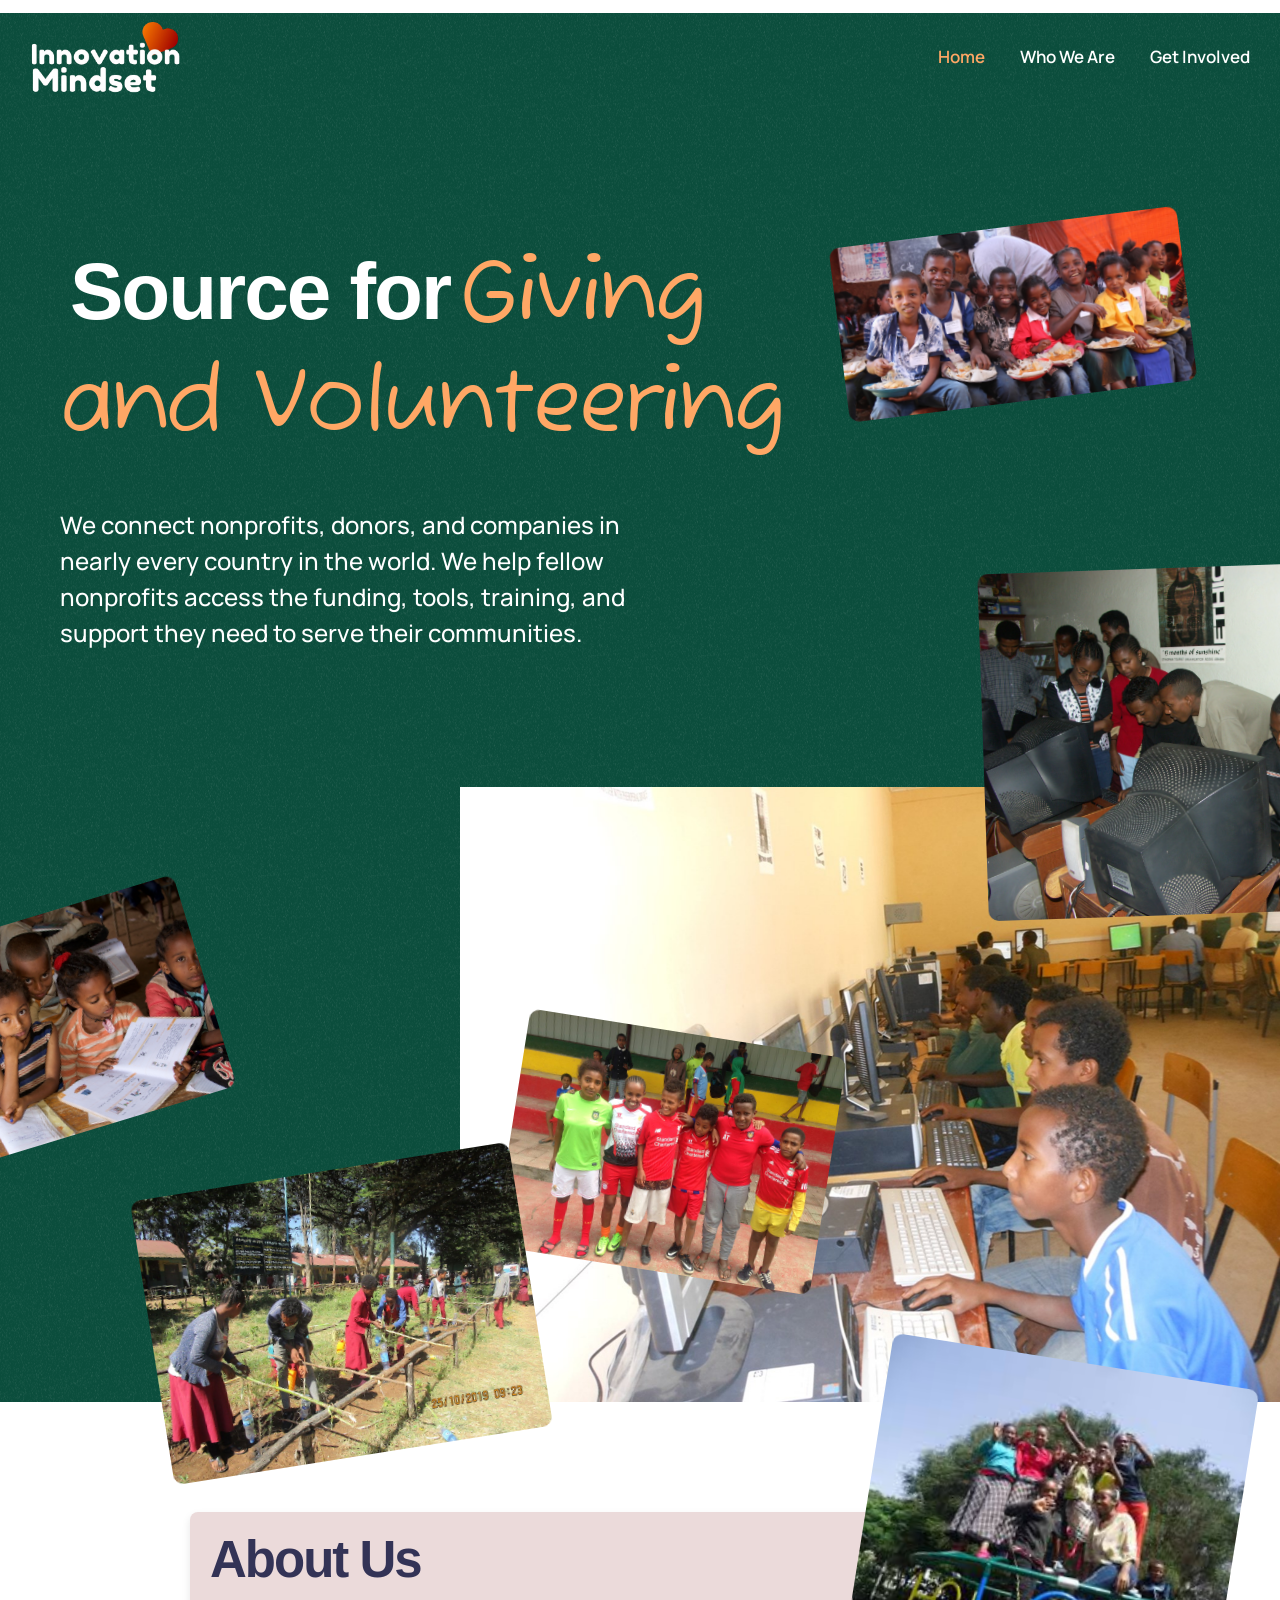
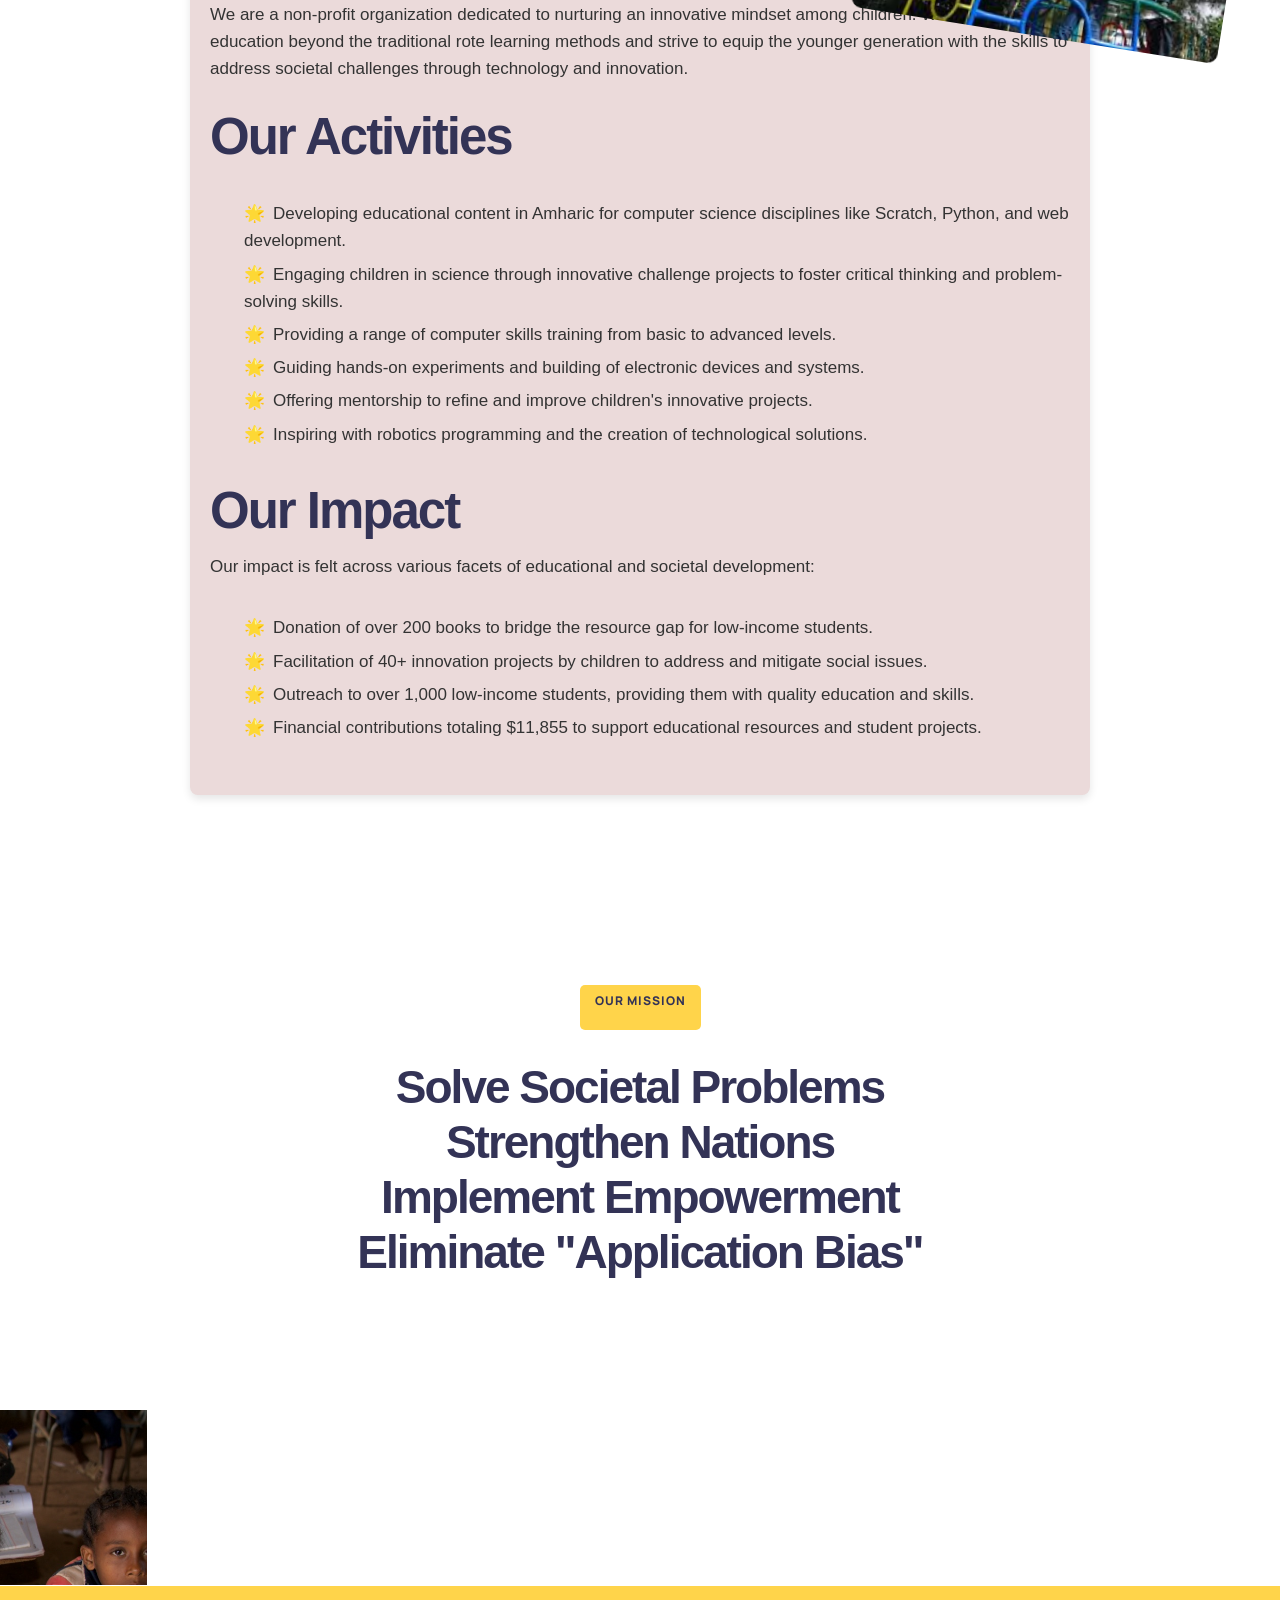
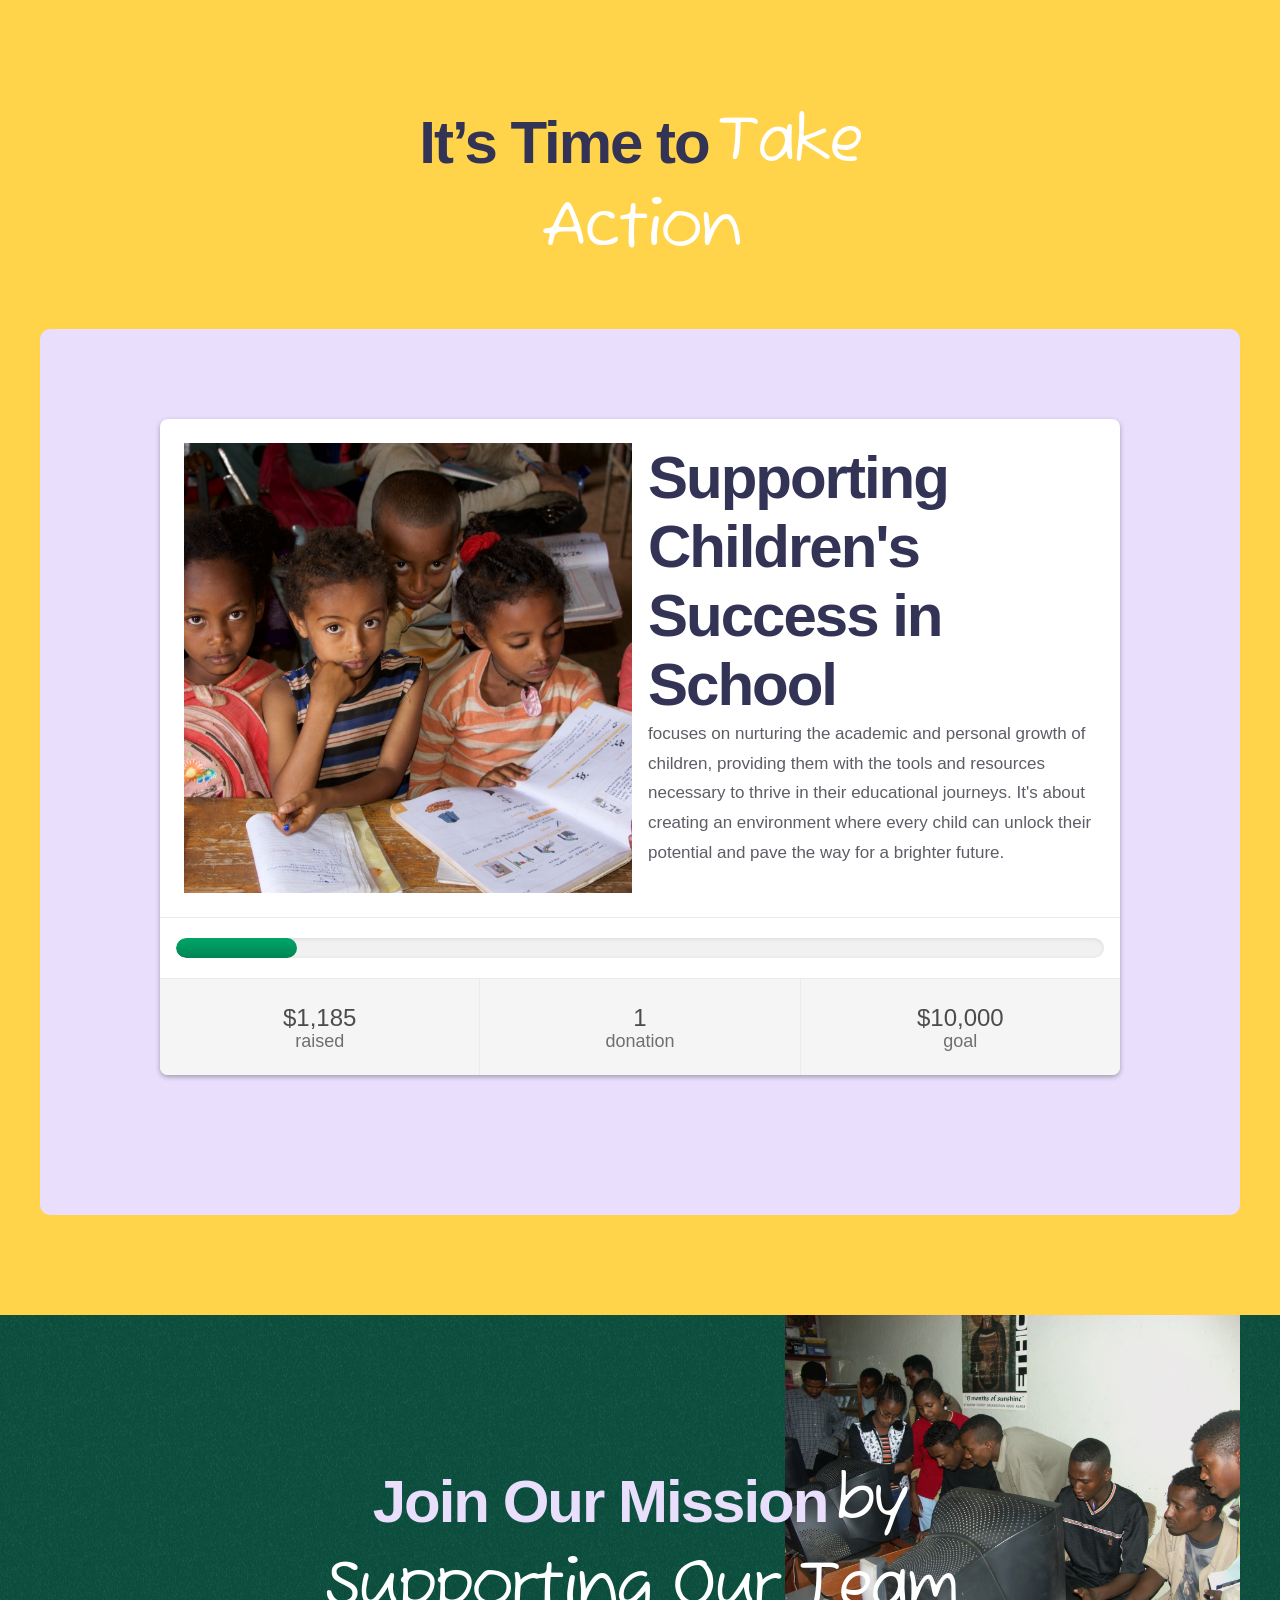
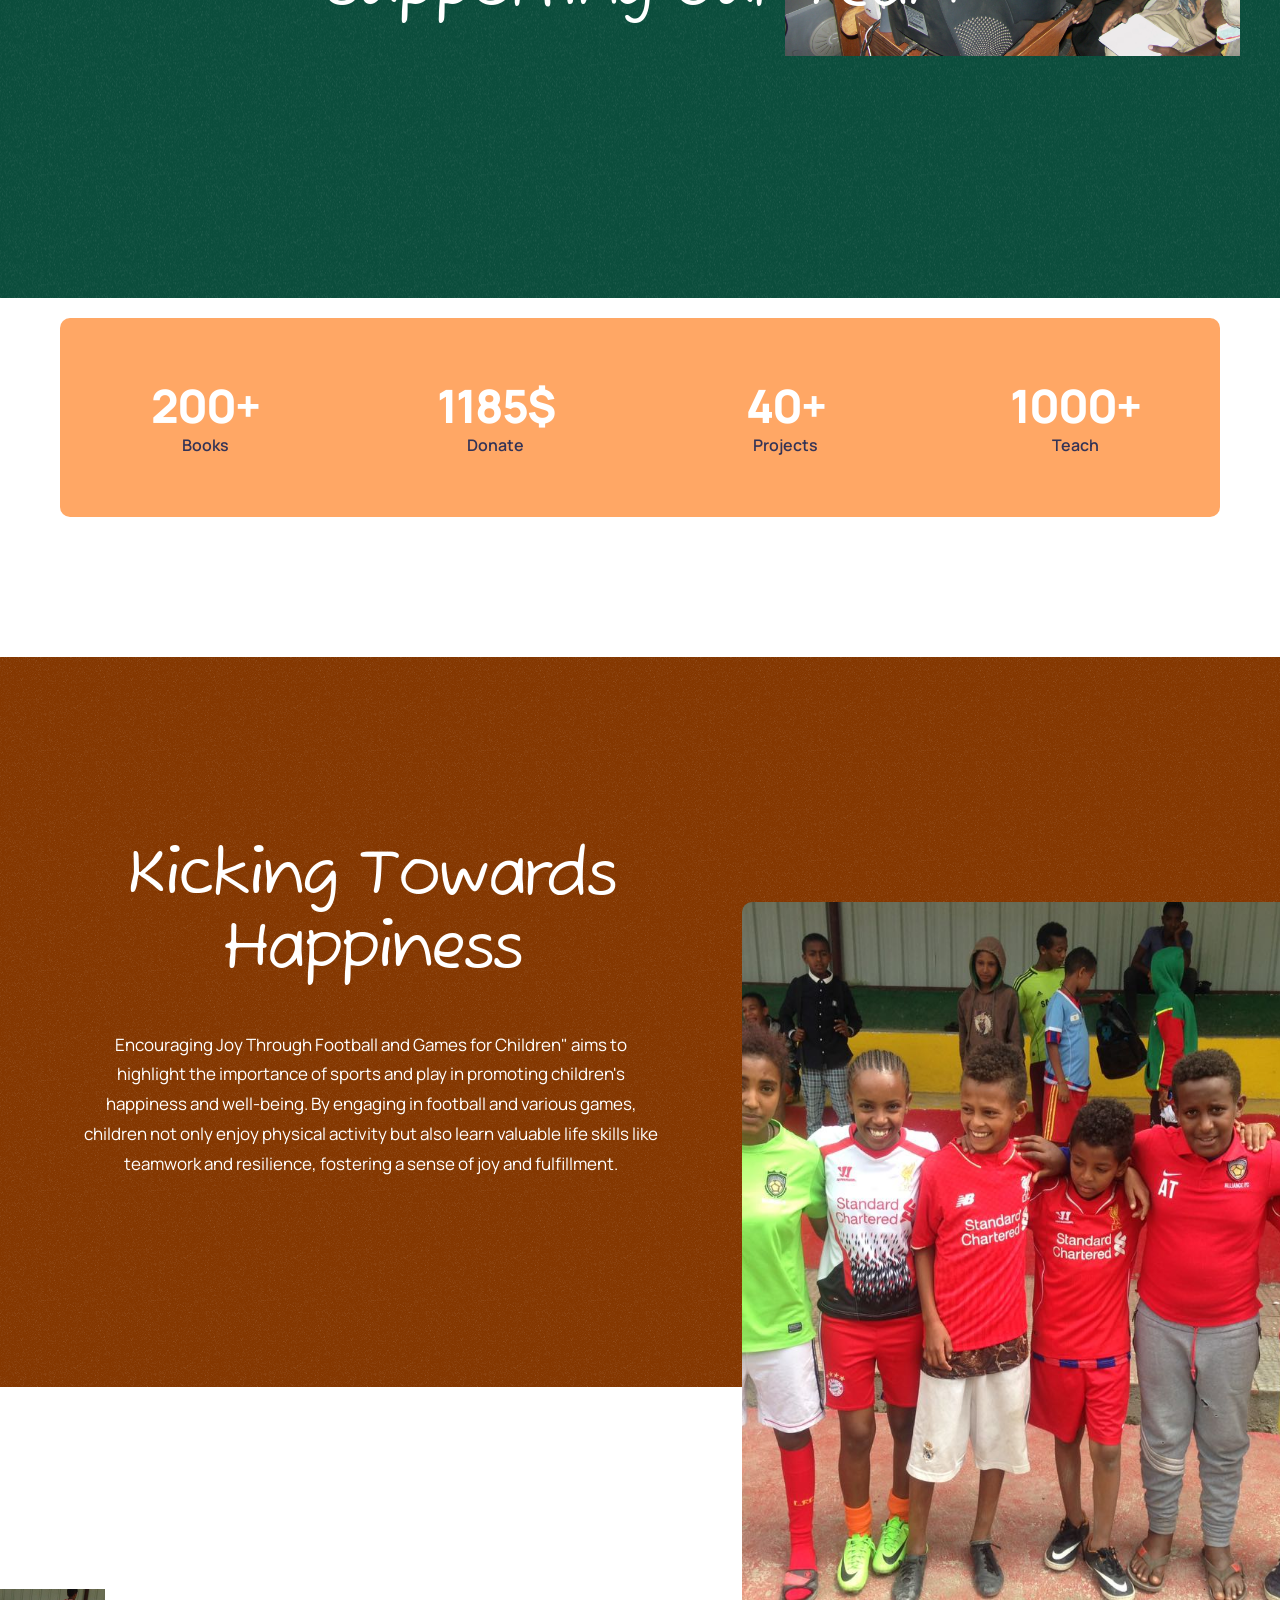
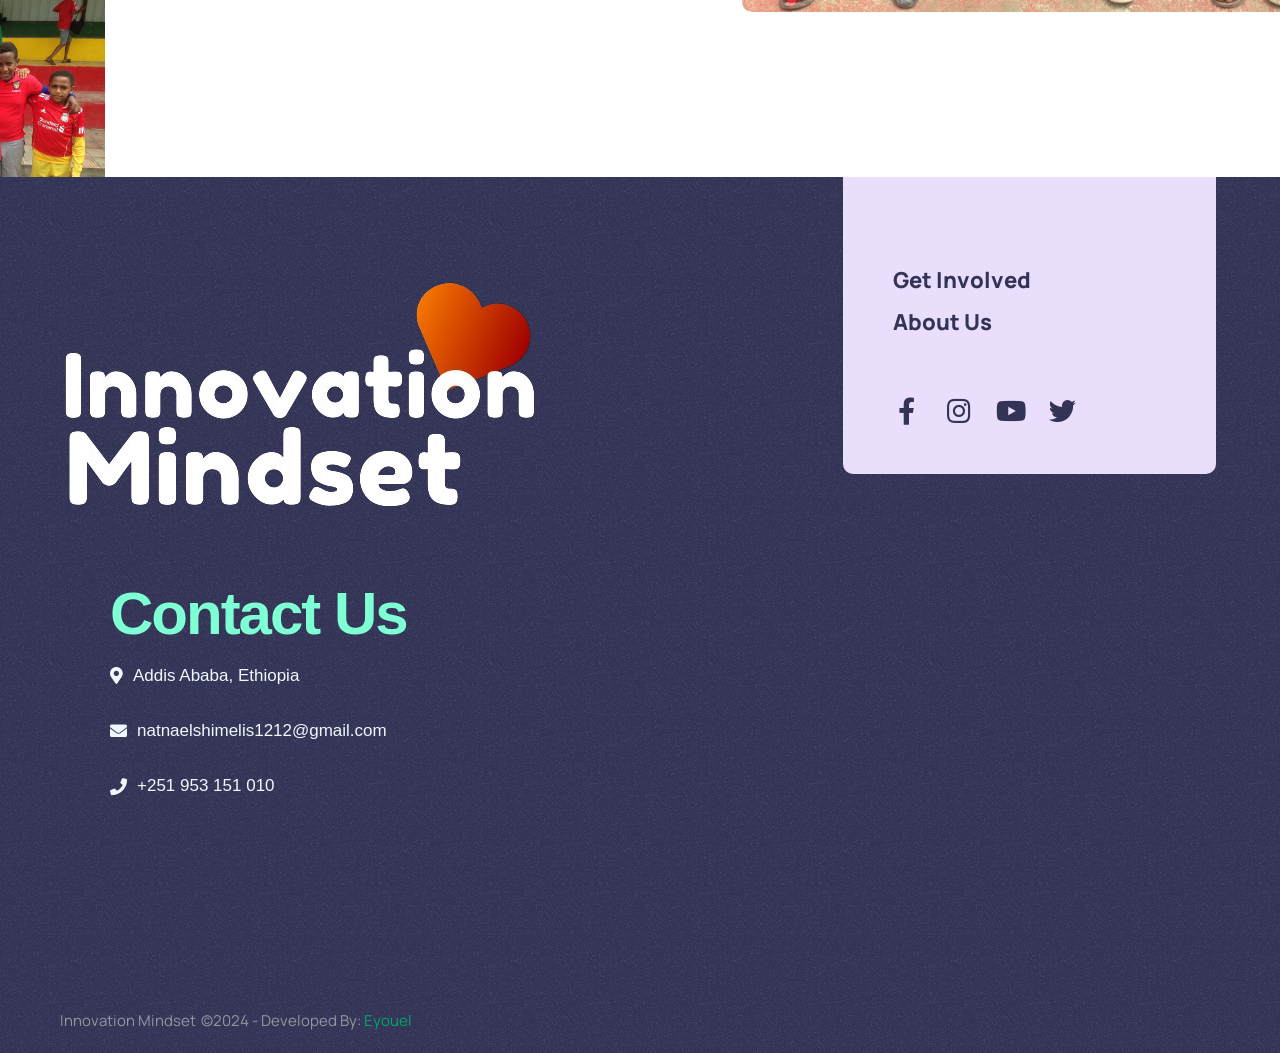
==== index.html @ 91fe0b2b "first commit" ====
<!doctype html>
<html lang="en-US">

<meta http-equiv="content-type" content="text/html;charset=UTF-8" />
<head>
	<link rel='stylesheet' href='wp-content/customsty.css' type='text/css' />

	<meta charset="UTF-8" />
	<meta name="viewport" content="width=device-width, initial-scale=1" />
	<title>Innovation Mindset</title>
<meta name='robots' content='max-image-preview:large' />
<link rel='stylesheet' id='cmsmasters-default-vars-css' href='wp-content/themes/give/assets/css/default-vars.min.css' type='text/css' media='all' />
<style id='classic-theme-styles-inline-css' type='text/css'>
/*! This file is auto-generated */
.wp-block-button__link{color:#fff;background-color:#32373c;border-radius:9999px;box-shadow:none;text-decoration:none;padding:calc(.667em + 2px) calc(1.333em + 2px);font-size:1.125em}.wp-block-file__button{background:#32373c;color:#fff;text-decoration:none}
</style>
<style id='global-styles-inline-css' type='text/css'>
body{--wp--preset--color--black: #000000;--wp--preset--color--cyan-bluish-gray: #abb8c3;--wp--preset--color--white: #ffffff;--wp--preset--color--pale-pink: #f78da7;--wp--preset--color--vivid-red: #cf2e2e;--wp--preset--color--luminous-vivid-orange: #ff6900;--wp--preset--color--luminous-vivid-amber: #fcb900;--wp--preset--color--light-green-cyan: #7bdcb5;--wp--preset--color--vivid-green-cyan: #00d084;--wp--preset--color--pale-cyan-blue: #8ed1fc;--wp--preset--color--vivid-cyan-blue: #0693e3;--wp--preset--color--vivid-purple: #9b51e0;--wp--preset--color--cmsmasters-colors-text: var(--cmsmasters-colors-text);--wp--preset--color--cmsmasters-colors-link: var(--cmsmasters-colors-link);--wp--preset--color--cmsmasters-colors-hover: var(--cmsmasters-colors-hover);--wp--preset--color--cmsmasters-colors-heading: var(--cmsmasters-colors-heading);--wp--preset--color--cmsmasters-colors-bg: var(--cmsmasters-colors-bg);--wp--preset--color--cmsmasters-colors-alternate: var(--cmsmasters-colors-alternate);--wp--preset--color--cmsmasters-colors-bd: var(--cmsmasters-colors-bd);--wp--preset--gradient--vivid-cyan-blue-to-vivid-purple: linear-gradient(135deg,rgba(6,147,227,1) 0%,rgb(155,81,224) 100%);--wp--preset--gradient--light-green-cyan-to-vivid-green-cyan: linear-gradient(135deg,rgb(122,220,180) 0%,rgb(0,208,130) 100%);--wp--preset--gradient--luminous-vivid-amber-to-luminous-vivid-orange: linear-gradient(135deg,rgba(252,185,0,1) 0%,rgba(255,105,0,1) 100%);--wp--preset--gradient--luminous-vivid-orange-to-vivid-red: linear-gradient(135deg,rgba(255,105,0,1) 0%,rgb(207,46,46) 100%);--wp--preset--gradient--very-light-gray-to-cyan-bluish-gray: linear-gradient(135deg,rgb(238,238,238) 0%,rgb(169,184,195) 100%);--wp--preset--gradient--cool-to-warm-spectrum: linear-gradient(135deg,rgb(74,234,220) 0%,rgb(151,120,209) 20%,rgb(207,42,186) 40%,rgb(238,44,130) 60%,rgb(251,105,98) 80%,rgb(254,248,76) 100%);--wp--preset--gradient--blush-light-purple: linear-gradient(135deg,rgb(255,206,236) 0%,rgb(152,150,240) 100%);--wp--preset--gradient--blush-bordeaux: linear-gradient(135deg,rgb(254,205,165) 0%,rgb(254,45,45) 50%,rgb(107,0,62) 100%);--wp--preset--gradient--luminous-dusk: linear-gradient(135deg,rgb(255,203,112) 0%,rgb(199,81,192) 50%,rgb(65,88,208) 100%);--wp--preset--gradient--pale-ocean: linear-gradient(135deg,rgb(255,245,203) 0%,rgb(182,227,212) 50%,rgb(51,167,181) 100%);--wp--preset--gradient--electric-grass: linear-gradient(135deg,rgb(202,248,128) 0%,rgb(113,206,126) 100%);--wp--preset--gradient--midnight: linear-gradient(135deg,rgb(2,3,129) 0%,rgb(40,116,252) 100%);--wp--preset--font-size--small: 13px;--wp--preset--font-size--medium: 20px;--wp--preset--font-size--large: 36px;--wp--preset--font-size--x-large: 42px;--wp--preset--spacing--20: 0.44rem;--wp--preset--spacing--30: 0.67rem;--wp--preset--spacing--40: 1rem;--wp--preset--spacing--50: 1.5rem;--wp--preset--spacing--60: 2.25rem;--wp--preset--spacing--70: 3.38rem;--wp--preset--spacing--80: 5.06rem;--wp--preset--shadow--natural: 6px 6px 9px rgba(0, 0, 0, 0.2);--wp--preset--shadow--deep: 12px 12px 50px rgba(0, 0, 0, 0.4);--wp--preset--shadow--sharp: 6px 6px 0px rgba(0, 0, 0, 0.2);--wp--preset--shadow--outlined: 6px 6px 0px -3px rgba(255, 255, 255, 1), 6px 6px rgba(0, 0, 0, 1);--wp--preset--shadow--crisp: 6px 6px 0px rgba(0, 0, 0, 1);}:where(.is-layout-flex){gap: 0.5em;}:where(.is-layout-grid){gap: 0.5em;}body .is-layout-flow > .alignleft{float: left;margin-inline-start: 0;margin-inline-end: 2em;}body .is-layout-flow > .alignright{float: right;margin-inline-start: 2em;margin-inline-end: 0;}body .is-layout-flow > .aligncenter{margin-left: auto !important;margin-right: auto !important;}body .is-layout-constrained > .alignleft{float: left;margin-inline-start: 0;margin-inline-end: 2em;}body .is-layout-constrained > .alignright{float: right;margin-inline-start: 2em;margin-inline-end: 0;}body .is-layout-constrained > .aligncenter{margin-left: auto !important;margin-right: auto !important;}body .is-layout-constrained > :where(:not(.alignleft):not(.alignright):not(.alignfull)){max-width: var(--wp--style--global--content-size);margin-left: auto !important;margin-right: auto !important;}body .is-layout-constrained > .alignwide{max-width: var(--wp--style--global--wide-size);}body .is-layout-flex{display: flex;}body .is-layout-flex{flex-wrap: wrap;align-items: center;}body .is-layout-flex > *{margin: 0;}body .is-layout-grid{display: grid;}body .is-layout-grid > *{margin: 0;}:where(.wp-block-columns.is-layout-flex){gap: 2em;}:where(.wp-block-columns.is-layout-grid){gap: 2em;}:where(.wp-block-post-template.is-layout-flex){gap: 1.25em;}:where(.wp-block-post-template.is-layout-grid){gap: 1.25em;}.has-black-color{color: var(--wp--preset--color--black) !important;}.has-cyan-bluish-gray-color{color: var(--wp--preset--color--cyan-bluish-gray) !important;}.has-white-color{color: var(--wp--preset--color--white) !important;}.has-pale-pink-color{color: var(--wp--preset--color--pale-pink) !important;}.has-vivid-red-color{color: var(--wp--preset--color--vivid-red) !important;}.has-luminous-vivid-orange-color{color: var(--wp--preset--color--luminous-vivid-orange) !important;}.has-luminous-vivid-amber-color{color: var(--wp--preset--color--luminous-vivid-amber) !important;}.has-light-green-cyan-color{color: var(--wp--preset--color--light-green-cyan) !important;}.has-vivid-green-cyan-color{color: var(--wp--preset--color--vivid-green-cyan) !important;}.has-pale-cyan-blue-color{color: var(--wp--preset--color--pale-cyan-blue) !important;}.has-vivid-cyan-blue-color{color: var(--wp--preset--color--vivid-cyan-blue) !important;}.has-vivid-purple-color{color: var(--wp--preset--color--vivid-purple) !important;}.has-black-background-color{background-color: var(--wp--preset--color--black) !important;}.has-cyan-bluish-gray-background-color{background-color: var(--wp--preset--color--cyan-bluish-gray) !important;}.has-white-background-color{background-color: var(--wp--preset--color--white) !important;}.has-pale-pink-background-color{background-color: var(--wp--preset--color--pale-pink) !important;}.has-vivid-red-background-color{background-color: var(--wp--preset--color--vivid-red) !important;}.has-luminous-vivid-orange-background-color{background-color: var(--wp--preset--color--luminous-vivid-orange) !important;}.has-luminous-vivid-amber-background-color{background-color: var(--wp--preset--color--luminous-vivid-amber) !important;}.has-light-green-cyan-background-color{background-color: var(--wp--preset--color--light-green-cyan) !important;}.has-vivid-green-cyan-background-color{background-color: var(--wp--preset--color--vivid-green-cyan) !important;}.has-pale-cyan-blue-background-color{background-color: var(--wp--preset--color--pale-cyan-blue) !important;}.has-vivid-cyan-blue-background-color{background-color: var(--wp--preset--color--vivid-cyan-blue) !important;}.has-vivid-purple-background-color{background-color: var(--wp--preset--color--vivid-purple) !important;}.has-black-border-color{border-color: var(--wp--preset--color--black) !important;}.has-cyan-bluish-gray-border-color{border-color: var(--wp--preset--color--cyan-bluish-gray) !important;}.has-white-border-color{border-color: var(--wp--preset--color--white) !important;}.has-pale-pink-border-color{border-color: var(--wp--preset--color--pale-pink) !important;}.has-vivid-red-border-color{border-color: var(--wp--preset--color--vivid-red) !important;}.has-luminous-vivid-orange-border-color{border-color: var(--wp--preset--color--luminous-vivid-orange) !important;}.has-luminous-vivid-amber-border-color{border-color: var(--wp--preset--color--luminous-vivid-amber) !important;}.has-light-green-cyan-border-color{border-color: var(--wp--preset--color--light-green-cyan) !important;}.has-vivid-green-cyan-border-color{border-color: var(--wp--preset--color--vivid-green-cyan) !important;}.has-pale-cyan-blue-border-color{border-color: var(--wp--preset--color--pale-cyan-blue) !important;}.has-vivid-cyan-blue-border-color{border-color: var(--wp--preset--color--vivid-cyan-blue) !important;}.has-vivid-purple-border-color{border-color: var(--wp--preset--color--vivid-purple) !important;}.has-vivid-cyan-blue-to-vivid-purple-gradient-background{background: var(--wp--preset--gradient--vivid-cyan-blue-to-vivid-purple) !important;}.has-light-green-cyan-to-vivid-green-cyan-gradient-background{background: var(--wp--preset--gradient--light-green-cyan-to-vivid-green-cyan) !important;}.has-luminous-vivid-amber-to-luminous-vivid-orange-gradient-background{background: var(--wp--preset--gradient--luminous-vivid-amber-to-luminous-vivid-orange) !important;}.has-luminous-vivid-orange-to-vivid-red-gradient-background{background: var(--wp--preset--gradient--luminous-vivid-orange-to-vivid-red) !important;}.has-very-light-gray-to-cyan-bluish-gray-gradient-background{background: var(--wp--preset--gradient--very-light-gray-to-cyan-bluish-gray) !important;}.has-cool-to-warm-spectrum-gradient-background{background: var(--wp--preset--gradient--cool-to-warm-spectrum) !important;}.has-blush-light-purple-gradient-background{background: var(--wp--preset--gradient--blush-light-purple) !important;}.has-blush-bordeaux-gradient-background{background: var(--wp--preset--gradient--blush-bordeaux) !important;}.has-luminous-dusk-gradient-background{background: var(--wp--preset--gradient--luminous-dusk) !important;}.has-pale-ocean-gradient-background{background: var(--wp--preset--gradient--pale-ocean) !important;}.has-electric-grass-gradient-background{background: var(--wp--preset--gradient--electric-grass) !important;}.has-midnight-gradient-background{background: var(--wp--preset--gradient--midnight) !important;}.has-small-font-size{font-size: var(--wp--preset--font-size--small) !important;}.has-medium-font-size{font-size: var(--wp--preset--font-size--medium) !important;}.has-large-font-size{font-size: var(--wp--preset--font-size--large) !important;}.has-x-large-font-size{font-size: var(--wp--preset--font-size--x-large) !important;}
.wp-block-navigation a:where(:not(.wp-element-button)){color: inherit;}
:where(.wp-block-post-template.is-layout-flex){gap: 1.25em;}:where(.wp-block-post-template.is-layout-grid){gap: 1.25em;}
:where(.wp-block-columns.is-layout-flex){gap: 2em;}:where(.wp-block-columns.is-layout-grid){gap: 2em;}
.wp-block-pullquote{font-size: 1.5em;line-height: 1.6;}
</style>
<link rel='stylesheet' id='woocommerce-layout-css' href='wp-content/plugins/woocommerce/assets/css/woocommerce-layout.css' type='text/css' media='all' />
<link rel='stylesheet' id='woocommerce-smallscreen-css' href='wp-content/plugins/woocommerce/assets/css/woocommerce-smallscreen.css' type='text/css' media='only screen and (max-width: 768px)' />
<link rel='stylesheet' id='woocommerce-general-css' href='wp-content/uploads/sites/13/elementor/css/give-woocommerce.min.css' type='text/css' media='all' />
<style id='woocommerce-inline-inline-css' type='text/css'>
.woocommerce form .form-row .required { visibility: visible; }
</style>
<link rel='stylesheet' id='give-styles-css' href='wp-content/plugins/give/assets/dist/css/give.css' type='text/css' media='all' />
<link rel='stylesheet' id='give-donation-summary-style-frontend-css' href='wp-content/plugins/give/assets/dist/css/give-donation-summary.css' type='text/css' media='all' />
<link rel='stylesheet' id='give-root-style-css' href='wp-content/themes/give/style.css' type='text/css' media='all' />
<link rel='stylesheet' id='elementor-icons-css' href='wp-content/plugins/elementor/assets/lib/eicons/css/elementor-icons.min.css' type='text/css' media='all' />
<link rel='stylesheet' id='give-frontend-css' href='wp-content/uploads/sites/13/elementor/css/give-frontend.min.css' type='text/css' media='all' />
<link rel='stylesheet' id='give-gutenberg-css' href='wp-content/uploads/sites/13/elementor/css/give-gutenberg-wp-frontend.min.css' type='text/css' media='all' />
<style id='give-gutenberg-inline-css' type='text/css'>

			.has-cmsmasters-colors-text-color {
				color: var(--cmsmasters-colors-text) !important;
			}

			.has-cmsmasters-colors-text-background-color {
				background-color: var(--cmsmasters-colors-text) !important;
			}
			
			.has-cmsmasters-colors-link-color {
				color: var(--cmsmasters-colors-link) !important;
			}

			.has-cmsmasters-colors-link-background-color {
				background-color: var(--cmsmasters-colors-link) !important;
			}
			
			.has-cmsmasters-colors-hover-color {
				color: var(--cmsmasters-colors-hover) !important;
			}

			.has-cmsmasters-colors-hover-background-color {
				background-color: var(--cmsmasters-colors-hover) !important;
			}
			
			.has-cmsmasters-colors-heading-color {
				color: var(--cmsmasters-colors-heading) !important;
			}

			.has-cmsmasters-colors-heading-background-color {
				background-color: var(--cmsmasters-colors-heading) !important;
			}
			
			.has-cmsmasters-colors-bg-color {
				color: var(--cmsmasters-colors-bg) !important;
			}

			.has-cmsmasters-colors-bg-background-color {
				background-color: var(--cmsmasters-colors-bg) !important;
			}
			
			.has-cmsmasters-colors-alternate-color {
				color: var(--cmsmasters-colors-alternate) !important;
			}

			.has-cmsmasters-colors-alternate-background-color {
				background-color: var(--cmsmasters-colors-alternate) !important;
			}
			
			.has-cmsmasters-colors-bd-color {
				color: var(--cmsmasters-colors-bd) !important;
			}

			.has-cmsmasters-colors-bd-background-color {
				background-color: var(--cmsmasters-colors-bd) !important;
			}
			
</style>
<link rel='stylesheet' id='give-give-wp-css' href='wp-content/uploads/sites/13/elementor/css/give-give-wp.min.css' type='text/css' media='all' />
<link rel='stylesheet' id='elementor-frontend-css' href='wp-content/uploads/sites/13/elementor/css/custom-frontend-lite.min.css' type='text/css' media='all' />
<link rel='stylesheet' id='swiper-css' href='wp-content/plugins/elementor/assets/lib/swiper/css/swiper.min.css' type='text/css' media='all' />
<link rel='stylesheet' id='elementor-post-29-css' href='wp-content/uploads/sites/13/elementor/css/post-29.css' type='text/css' media='all' />
<link rel='stylesheet' id='cmsmasters-icons-css' href='wp-content/plugins/cmsmasters-elementor-addon/assets/lib/cmsicons/css/cmsmasters-icons.min.css' type='text/css' media='all' />
<link rel='stylesheet' id='cmsmasters-frontend-css' href='wp-content/uploads/sites/13/elementor/css/cmsmasters-custom-frontend-lite.min.css' type='text/css' media='all' />
<link rel='stylesheet' id='elementor-post-33056-css' href='wp-content/uploads/sites/13/elementor/css/post-33056.css' type='text/css' media='all' />
<link rel='stylesheet' id='elementor-post-107-css' href='wp-content/uploads/sites/13/elementor/css/post-107.css' type='text/css' media='all' />
<link rel='stylesheet' id='elementor-post-111-css' href='wp-content/uploads/sites/13/elementor/css/post-111.css' type='text/css' media='all' />
<link rel='stylesheet' id='kuzmich-child-style-css' href='wp-content/themes/give-child-demo/style.css' type='text/css' media='all' />
<link rel='stylesheet' id='kuzmich-child-theme-style-css' href='wp-content/themes/give-child-demo/assets/css/theme-style.min.css' type='text/css' media='all' />
<style id='kuzmich-child-theme-style-inline-css' type='text/css'>
html[data-cmsmasters-color-palette="ngo"]{--e-global-color-primary:#00A669;--e-global-color-secondary:#333356;--e-global-color-text:#5D5D66;--e-global-color-accent:#FFA765;--e-global-color-tertiary:#9595A1;--e-global-color-background:#FFFFFF;--e-global-color-alternate:#E8EAF3;--e-global-color-border:#D9DBE3;--e-global-color-f9b520b:#E9DEFC;--e-global-color-cf7e0a7:#843700;--e-global-color-70d4440:#FFD44A;--e-global-color-f0910bd:#0B4D3C;}html[data-cmsmasters-color-palette="environment-action"]{--e-global-color-primary:#00A669;--e-global-color-secondary:#333356;--e-global-color-text:#5D5D66;--e-global-color-accent:#71C100;--e-global-color-tertiary:#9595A1;--e-global-color-background:#FFFFFF;--e-global-color-alternate:#E8EAF3;--e-global-color-border:#D9DBE3;--e-global-color-f9b520b:#9FDCF0;--e-global-color-cf7e0a7:#14D1BB;--e-global-color-70d4440:#DBF072;--e-global-color-f0910bd:#0B4D3C;}html[data-cmsmasters-color-palette="food-crisis"]{--e-global-color-primary:#006450;--e-global-color-secondary:#333356;--e-global-color-text:#5D5D66;--e-global-color-accent:#ED8836;--e-global-color-tertiary:#9595A1;--e-global-color-background:#FFFFFF;--e-global-color-alternate:#F3EAE2;--e-global-color-border:#D9DBE3;--e-global-color-f9b520b:#E9F0E7;--e-global-color-cf7e0a7:#843700;--e-global-color-70d4440:#E4C06D;--e-global-color-f0910bd:#003C3B;}html[data-cmsmasters-color-palette="childrens-needs"]{--e-global-color-primary:#23A094;--e-global-color-secondary:#333356;--e-global-color-text:#5D5D66;--e-global-color-accent:#FE8F50;--e-global-color-tertiary:#9595A1;--e-global-color-background:#FFFFFF;--e-global-color-alternate:#E8EAF3;--e-global-color-border:#D9DBE3;--e-global-color-f9b520b:#E9DEFC;--e-global-color-cf7e0a7:#BB3A8E;--e-global-color-70d4440:#FFDF5E;--e-global-color-f0910bd:#4C285D;}html[data-cmsmasters-color-palette="disabilities"]{--e-global-color-primary:#1CB67D;--e-global-color-secondary:#333356;--e-global-color-text:#5D5D66;--e-global-color-accent:#FF5A3F;--e-global-color-tertiary:#9595A1;--e-global-color-background:#FFFFFF;--e-global-color-alternate:#FEF4ED;--e-global-color-border:#D9DBE3;--e-global-color-f9b520b:#BDE6D3;--e-global-color-cf7e0a7:#81133B;--e-global-color-70d4440:#F6AE2B;--e-global-color-f0910bd:#02454C;}html[data-cmsmasters-color-palette="animal-protection"]{--e-global-color-primary:#99C12B;--e-global-color-secondary:#333356;--e-global-color-text:#5D5D66;--e-global-color-accent:#F5813E;--e-global-color-tertiary:#9595A1;--e-global-color-background:#FFFFFF;--e-global-color-alternate:#F5F2F0;--e-global-color-border:#D9DBE3;--e-global-color-f9b520b:#E1F4FB;--e-global-color-cf7e0a7:#7A2935;--e-global-color-70d4440:#F3FE62;--e-global-color-f0910bd:#445294;}
</style>
<link rel='stylesheet' id='wp-color-picker-css' href='wp-admin/css/color-picker.min.css' type='text/css' media='all' />
<link rel='stylesheet' id='elementor-icons-shared-0-css' href='wp-content/plugins/elementor/assets/lib/font-awesome/css/fontawesome.min.css' type='text/css' media='all' />
<link rel='stylesheet' id='elementor-icons-fa-solid-css' href='wp-content/plugins/elementor/assets/lib/font-awesome/css/solid.min.css' type='text/css' media='all' />
<link rel='stylesheet' id='elementor-icons-Local-Icons-css' href='wp-content/uploads/sites/13/elementor/cmsmasters-local-icons/Local-Icons/style.css' type='text/css' media='all' />
<link rel='stylesheet' id='elementor-icons-fa-brands-css' href='wp-content/plugins/elementor/assets/lib/font-awesome/css/brands.min.css' type='text/css' media='all' />
<script type='text/javascript' src='wp-includes/js/jquery/jquery.min.js' id='jquery-core-js'></script>
<script type='text/javascript' src='wp-includes/js/jquery/jquery-migrate.min.js' id='jquery-migrate-js'></script>
<script type='text/javascript' src='wp-includes/js/dist/vendor/wp-polyfill-inert.min.js' id='wp-polyfill-inert-js'></script>
<script type='text/javascript' src='wp-includes/js/dist/vendor/regenerator-runtime.min.js' id='regenerator-runtime-js'></script>
<script type='text/javascript' src='wp-includes/js/dist/vendor/wp-polyfill.min.js' id='wp-polyfill-js'></script>
<script type='text/javascript' src='wp-includes/js/dist/hooks.min.js' id='wp-hooks-js'></script>
<script type='text/javascript' src='wp-includes/js/dist/i18n.min.js' id='wp-i18n-js'></script>
<script id="wp-i18n-js-after" type="text/javascript">
wp.i18n.setLocaleData( { 'text direction\u0004ltr': [ 'ltr' ] } );
</script>
<script type='text/javascript' id='give-js-extra'>
/* <![CDATA[ */
var give_global_vars = {"ajaxurl":"https:\/\/give.cmsmasters.net\/ngo\/wp-admin\/admin-ajax.php","checkout_nonce":"d53c4d983a","currency":"USD","currency_sign":"$","currency_pos":"before","thousands_separator":",","decimal_separator":".","no_gateway":"Please select a payment method.","bad_minimum":"The minimum custom donation amount for this form is","bad_maximum":"The maximum custom donation amount for this form is","general_loading":"Loading...","purchase_loading":"Please Wait...","textForOverlayScreen":"<h3>Processing...<\/h3><p>This will only take a second!<\/p>","number_decimals":"2","is_test_mode":"1","give_version":"2.26.0","magnific_options":{"main_class":"give-modal","close_on_bg_click":false},"form_translation":{"payment-mode":"Please select payment mode.","give_first":"Please enter your first name.","give_last":"Please enter your last name.","give_email":"Please enter a valid email address.","give_user_login":"Invalid email address or username.","give_user_pass":"Enter a password.","give_user_pass_confirm":"Enter the password confirmation.","give_agree_to_terms":"You must agree to the terms and conditions."},"confirm_email_sent_message":"Please check your email and click on the link to access your complete donation history.","ajax_vars":{"ajaxurl":"https:\/\/give.cmsmasters.net\/ngo\/wp-admin\/admin-ajax.php","ajaxNonce":"aa9525ee47","loading":"Loading","select_option":"Please select an option","default_gateway":"manual","permalinks":"1","number_decimals":2},"cookie_hash":"a6bde4a74e15eafb3f19881864e7089d","session_nonce_cookie_name":"wp-give_session_reset_nonce_a6bde4a74e15eafb3f19881864e7089d","session_cookie_name":"wp-give_session_a6bde4a74e15eafb3f19881864e7089d","delete_session_nonce_cookie":"0"};
var giveApiSettings = {"root":"https:\/\/give.cmsmasters.net\/ngo\/wp-json\/give-api\/v2\/","rest_base":"give-api\/v2"};
/* ]]> */
</script>
<script type='text/javascript' src='wp-content/plugins/give/assets/dist/js/give.js' id='give-js'></script>
<link rel="https://api.w.org/" href="wp-json/index.html" /><link rel="alternate" type="application/json" href="wp-json/wp/v2/pages/33056.json" /><link rel="EditURI" type="application/rsd+xml" title="RSD" href="xmlrpc0db0.html?rsd" />
<meta name="generator" content="WordPress 6.3.2" />
<meta name="generator" content="WooCommerce 8.2.1" />
<link rel="canonical" href="index.html" />
<link rel='shortlink' href='index.html' />
<link rel="alternate" type="application/json+oembed" href="wp-json/oembed/1.0/embed8658.json?url=https%3A%2F%2Fgive.cmsmasters.net%2Fngo%2F" />
<link rel="alternate" type="text/xml+oembed" href="wp-json/oembed/1.0/embedde51?url=https%3A%2F%2Fgive.cmsmasters.net%2Fngo%2F&amp;format=xml" />
<meta name="generator" content="Give v2.26.0" />
	<noscript><style>.woocommerce-product-gallery{ opacity: 1 !important; }</style></noscript>
	<meta name="generator" content="Elementor 3.17.1; features: e_dom_optimization, e_optimized_assets_loading, e_optimized_css_loading, additional_custom_breakpoints; settings: css_print_method-external, google_font-enabled, font_display-swap">
<link rel="icon" href="wp-content/Images/logo.png" sizes="32x32" />
<link rel="icon" href="wp-content/Images/logo.png" sizes="192x192" />
<link rel="apple-touch-icon" href="wp-content/Images/logo.png" />
<meta name="msapplication-TileImage" content="https://give.cmsmasters.net/ngo/wp-content/uploads/sites/13/2022/09/favicon-300x300.png" />
</head>
<body id="cmsmasters_body" class="home page-template-default page page-id-33056 wp-embed-responsive theme-give woocommerce-no-js give-test-mode give-page cmsmasters-content-layout-fullwidth elementor-default elementor-kit-29 elementor-page elementor-page-33056">
<header data-elementor-type="cmsmasters_header" data-elementor-id="107" class="elementor elementor-107 cmsmasters-location-cmsmasters_header cmsmasters-header-position-absolute-">			<div class="elementor-inner">
				<div class="elementor-section-wrap">
							
				<section class="elementor-section elementor-top-section elementor-element elementor-element-17f5079b elementor-section-full_width elementor-section-content-middle elementor-section-height-min-height elementor-section-height-default elementor-section-items-middle cmsmasters-block-default" data-id="17f5079b" data-element_type="section">
						<div class="elementor-container elementor-column-gap-wide">
					<div class="elementor-column elementor-col-50 elementor-top-column elementor-element elementor-element-6ee97b5a" data-id="6ee97b5a" data-element_type="column">
			<div class="elementor-widget-wrap elementor-element-populated">
								<div class="elementor-element elementor-element-71366cc4 cmsmasters-logo-mobile-alignment-left cmsmasters-logo-type-image cmsmasters-block-default cmsmasters-sticky-default elementor-widget elementor-widget-cmsmasters-site-logo" data-id="71366cc4" data-element_type="widget" data-widget_type="cmsmasters-site-logo.default">
				<div class="elementor-widget-container">
			<link rel="stylesheet" href="wp-content/uploads/sites/13/elementor/css/cmsmasters-custom-widget-cmsmasters-site-logo.min7e65.css?ver=1703667055">
			<div class="elementor-widget-cmsmasters-site-logo__container">
				<div class="elementor-widget-cmsmasters-site-logo__image-container">
					<a href="" class="elementor-widget-cmsmasters-site-logo__link" rel="nofollow"><img src="wp-content/Images/logo.png" alt="Innovation Mindset Non-Profit Organization" class="cmsmasters-lazyload-disabled elementor-widget-cmsmasters-site-logo__img elementor-widget-cmsmasters-site-logo-main" style="max-width: 150px;"/></a></div></div>		</div>
				</div>
					</div>
		</div>
				<div class="elementor-column elementor-col-50 elementor-top-column elementor-element elementor-element-6d0b864f" data-id="6d0b864f" data-element_type="column">
			<div class="elementor-widget-wrap elementor-element-populated">
								<div class="elementor-element elementor-element-46a4fbf5 elementor-widget__width-initial elementor-hidden-tablet elementor-hidden-mobile cmsmasters-icon-position-right cmsmasters-dropdown-breakpoints-tablet cmsmasters-toggle-view-stacked cmsmasters-toggle-shape-square cmsmasters-pointer-none cmsmasters-block-default cmsmasters-sticky-default elementor-widget elementor-widget-cmsmasters-nav-menu" data-id="46a4fbf5" data-element_type="widget" data-settings="{&quot;dropdown_horizontal_distance&quot;:{&quot;unit&quot;:&quot;px&quot;,&quot;size&quot;:5,&quot;sizes&quot;:[]},&quot;layout&quot;:&quot;horizontal&quot;,&quot;dropdown_breakpoints&quot;:&quot;tablet&quot;}" data-widget_type="cmsmasters-nav-menu.default">
				<div class="elementor-widget-container">
			<link rel="stylesheet" href="wp-content/uploads/sites/13/elementor/css/cmsmasters-custom-widget-cmsmasters-nav-menu.min7e65.css?ver=1703667055">
			<nav class="elementor-widget-cmsmasters-nav-menu__main elementor-widget-cmsmasters-nav-menu__container cmsmasters-layout-horizontal">
				<ul id="menu-1-46a4fbf5" class="elementor-widget-cmsmasters-nav-menu__container-inner">
					<li id="menu-item-37059" class="menu-item menu-item-type-post_type menu-item-object-page menu-item-home current-menu-item page_item page-item-33056 current_page_item current-menu-ancestor current-menu-parent current_page_parent current_page_ancestor menu-item-has-children menu-item-37059">
						<a href="index.html" aria-current="page" class="elementor-widget-cmsmasters-nav-menu__dropdown-item elementor-widget-cmsmasters-nav-menu__item-active elementor-widget-cmsmasters-nav-menu__item-link-top" aria-label="Menu item">
				<span class="elementor-widget-cmsmasters-nav-menu__item-text-wrap">
					<span class="elementor-widget-cmsmasters-nav-menu__item-text">Home</span>
				</span>
				<span class="cmsmasters-animation">

				</span>
			</a>
</li>
<li id="menu-item-35502" class="menu-item menu-item-type-post_type menu-item-object-page menu-item-35502"><a href="#aboutUss" class="elementor-widget-cmsmasters-nav-menu__dropdown-item elementor-widget-cmsmasters-nav-menu__item-link-top" aria-label="Menu item"><span class="elementor-widget-cmsmasters-nav-menu__item-text-wrap"><span class="elementor-widget-cmsmasters-nav-menu__item-text">Who We Are</span><span class="elementor-widget-cmsmasters-nav-menu__arrow"><span class="cmsmasters-wrap-icon"><i class="fas fa-chevron-down"></i></span></span></span><span class="cmsmasters-animation"></span></a></li>
<li id="menu-item-35506" class="menu-item menu-item-type-post_type menu-item-object-page menu-item-35506"><a href="#contactUSfoot" class="elementor-widget-cmsmasters-nav-menu__dropdown-item elementor-widget-cmsmasters-nav-menu__item-link-top" aria-label="Menu item"><span class="elementor-widget-cmsmasters-nav-menu__item-text-wrap"><span class="elementor-widget-cmsmasters-nav-menu__item-text">Get Involved</span><span class="elementor-widget-cmsmasters-nav-menu__arrow"><span class="cmsmasters-wrap-icon"><i class="fas fa-chevron-down"></i></span></span></span><span class="cmsmasters-animation"></span></a></li>

</ul>
</nav>
		</div>
				</div>
				
				<div class="elementor-element elementor-element-33657502 elementor-widget__width-initial elementor-hidden-widescreen elementor-hidden-desktop cmsmasters-trigger-view-stacked cmsmasters-trigger-shape-square cmsmasters-block-default cmsmasters-sticky-default elementor-widget elementor-widget-cmsmasters-offcanvas" data-id="33657502" data-element_type="widget" data-settings="{&quot;content_block&quot;:[{&quot;_id&quot;:&quot;dec8c80&quot;,&quot;nav_menu&quot;:&quot;42&quot;,&quot;content_type&quot;:&quot;navigation&quot;,&quot;title&quot;:&quot;&quot;,&quot;logo_image_source&quot;:null,&quot;logo_type&quot;:null,&quot;logo_image&quot;:null,&quot;logo_image_retina&quot;:null,&quot;logo_image_2x&quot;:null,&quot;logo_image_second_toggle&quot;:null,&quot;logo_image_second&quot;:null,&quot;logo_image_2x_second&quot;:null,&quot;logo_title&quot;:null,&quot;logo_link&quot;:null,&quot;logo_custom_url&quot;:null,&quot;description&quot;:null,&quot;sidebar&quot;:null,&quot;saved_section&quot;:null,&quot;template_id&quot;:null,&quot;offcanvas_item_style&quot;:&quot;&quot;,&quot;offcanvas_alignment&quot;:null,&quot;offcanvas_padding&quot;:null,&quot;content_margin_bottom&quot;:null,&quot;content_title_color&quot;:null,&quot;content_text_color&quot;:null,&quot;content_custom_bg&quot;:null,&quot;box_to_down&quot;:&quot;false&quot;},{&quot;_id&quot;:&quot;6718e11&quot;,&quot;content_type&quot;:&quot;section&quot;,&quot;nav_menu&quot;:null,&quot;saved_section&quot;:&quot;35469&quot;,&quot;box_to_down&quot;:&quot;true&quot;,&quot;title&quot;:&quot;&quot;,&quot;logo_image_source&quot;:null,&quot;logo_type&quot;:null,&quot;logo_image&quot;:null,&quot;logo_image_retina&quot;:null,&quot;logo_image_2x&quot;:null,&quot;logo_image_second_toggle&quot;:null,&quot;logo_image_second&quot;:null,&quot;logo_image_2x_second&quot;:null,&quot;logo_title&quot;:null,&quot;logo_link&quot;:null,&quot;logo_custom_url&quot;:null,&quot;description&quot;:null,&quot;sidebar&quot;:null,&quot;template_id&quot;:null,&quot;offcanvas_item_style&quot;:&quot;&quot;,&quot;offcanvas_alignment&quot;:null,&quot;offcanvas_padding&quot;:null,&quot;content_margin_bottom&quot;:null,&quot;content_title_color&quot;:null,&quot;content_text_color&quot;:null,&quot;content_custom_bg&quot;:null}],&quot;canvas_position&quot;:&quot;left&quot;,&quot;animation_type&quot;:&quot;slide&quot;,&quot;overlay_close&quot;:&quot;yes&quot;,&quot;esc_close&quot;:&quot;yes&quot;}" data-widget_type="cmsmasters-offcanvas.default">
				<div class="elementor-widget-container">
			<link rel="stylesheet" href="wp-content/uploads/sites/13/elementor/css/cmsmasters-custom-widget-cmsmasters-offcanvas.min7e65.css?ver=1703667055"><div class="elementor-widget-cmsmasters-offcanvas__wrapper"><div class="elementor-widget-cmsmasters-offcanvas__trigger-container"><div class="elementor-widget-cmsmasters-offcanvas__trigger"><span class="elementor-widget-cmsmasters-offcanvas__trigger-icon"><i class="cmsmsdemo-icon- cmsms-demo-icon-menu"></i></span><span class="elementor-widget-cmsmasters-offcanvas__trigger-icon-active"><i class="cmsmsdemo-icon- cmsms-demo-icon-menu"></i></span></div></div><div class="elementor-widget-cmsmasters-offcanvas__content cmsmasters-offcanvas-content-33657502 cmsmasters-canvas-animation-type-slide cmsmasters-canvas-position-left cmsmasters-offcanvas-alignment-center"><div class="elementor-widget-cmsmasters-offcanvas__close-container cmsmasters-close-hor-align- cmsmasters-close-ver-align- cmsmasters-position-inside cmsmasters-close-view-default"><div class="elementor-widget-cmsmasters-offcanvas__close"><span class="elementor-widget-cmsmasters-offcanvas__close-icon"><i class="cmsmsdemo-icon- cmsms-demo-icon-close"></i></span></div></div><div class="elementor-widget-cmsmasters-offcanvas__body"><div class="elementor-widget-cmsmasters-offcanvas__body-container cmsmasters-block-all-down"><div class="elementor-widget-cmsmasters-offcanvas__custom-container elementor-repeater-item-dec8c80 cmsmasters-box-down-false"><div class="elementor-widget-cmsmasters-offcanvas__custom-container-cont"><div class="elementor-widget-cmsmasters-offcanvas__custom-container-cont-inner"><nav class="elementor-widget-cmsmasters-offcanvas__menu-container"><ul id="menu-1-33657502" class="elementor-widget-cmsmasters-offcanvas__menu-inner"><li class="menu-item menu-item-type-post_type menu-item-object-page menu-item-home current-menu-item page_item page-item-33056 current_page_item current-menu-ancestor current-menu-parent current_page_parent current_page_ancestor menu-item-has-children menu-item-37059"><a href="index.html" aria-current="page" class=" elementor-widget-cmsmasters-offcanvas__item-active elementor-widget-cmsmasters-offcanvas__item elementor-widget-cmsmasters-offcanvas__main-item" aria-label="Menu item"><span class="elementor-widget-cmsmasters-offcanvas__item-text">Home</span></a>
<ul class="sub-menu">
	<li class="menu-item menu-item-type-post_type menu-item-object-page menu-item-home current-menu-item page_item page-item-33056 current_page_item menu-item-37058"><a href="index.html" aria-current="page" class=" elementor-widget-cmsmasters-offcanvas__item-active elementor-widget-cmsmasters-offcanvas__item elementor-widget-cmsmasters-offcanvas__submenu-item" aria-label="Menu item"><span class="elementor-widget-cmsmasters-offcanvas__item-text">Home Main</span></a></li>
	<li class="menu-item menu-item-type-custom menu-item-object-custom menu-item-37060"><a href="https://give.cmsmasters.net/environment-action/" class=" elementor-widget-cmsmasters-offcanvas__item elementor-widget-cmsmasters-offcanvas__submenu-item" aria-label="Menu item"><span class="elementor-widget-cmsmasters-offcanvas__item-text">Home Environment Action</span></a></li>
	<li class="menu-item menu-item-type-custom menu-item-object-custom menu-item-37061"><a href="https://give.cmsmasters.net/childrens-needs/" class=" elementor-widget-cmsmasters-offcanvas__item elementor-widget-cmsmasters-offcanvas__submenu-item" aria-label="Menu item"><span class="elementor-widget-cmsmasters-offcanvas__item-text">Home Children&#8217;s Needs</span></a></li>
	<li class="menu-item menu-item-type-custom menu-item-object-custom menu-item-37062"><a href="https://give.cmsmasters.net/food-crisis/" class=" elementor-widget-cmsmasters-offcanvas__item elementor-widget-cmsmasters-offcanvas__submenu-item" aria-label="Menu item"><span class="elementor-widget-cmsmasters-offcanvas__item-text">Home Food Crisis</span></a></li>
	<li class="menu-item menu-item-type-custom menu-item-object-custom menu-item-37063"><a href="https://give.cmsmasters.net/disabilities/" class=" elementor-widget-cmsmasters-offcanvas__item elementor-widget-cmsmasters-offcanvas__submenu-item" aria-label="Menu item"><span class="elementor-widget-cmsmasters-offcanvas__item-text">Home People with Disabilities</span></a></li>
	<li class="menu-item menu-item-type-custom menu-item-object-custom menu-item-37064"><a href="https://give.cmsmasters.net/animal-protection/" class=" elementor-widget-cmsmasters-offcanvas__item elementor-widget-cmsmasters-offcanvas__submenu-item" aria-label="Menu item"><span class="elementor-widget-cmsmasters-offcanvas__item-text">Home Animal Protection</span></a></li>
</ul>
</li>
<li class="menu-item menu-item-type-post_type menu-item-object-page menu-item-35502"><a href="about-us/index.html" class=" elementor-widget-cmsmasters-offcanvas__item elementor-widget-cmsmasters-offcanvas__main-item" aria-label="Menu item"><span class="elementor-widget-cmsmasters-offcanvas__item-text">Who We Are</span></a></li>
<li class="menu-item menu-item-type-post_type menu-item-object-page menu-item-35506"><a href="contacts/index.html" class=" elementor-widget-cmsmasters-offcanvas__item elementor-widget-cmsmasters-offcanvas__main-item" aria-label="Menu item"><span class="elementor-widget-cmsmasters-offcanvas__item-text">Get Involved</span></a></li>
<li class="menu-item menu-item-type-custom menu-item-object-custom menu-item-has-children menu-item-35508"><a class=" elementor-widget-cmsmasters-offcanvas__item elementor-widget-cmsmasters-offcanvas__main-item" aria-label="Menu item"><span class="elementor-widget-cmsmasters-offcanvas__item-text">Our Campaigns</span></a>
<ul class="sub-menu">
	<li class="menu-item menu-item-type-post_type menu-item-object-page menu-item-35505"><a href="campaigns-page/index.html" class=" elementor-widget-cmsmasters-offcanvas__item elementor-widget-cmsmasters-offcanvas__submenu-item" aria-label="Menu item"><span class="elementor-widget-cmsmasters-offcanvas__item-text">View All</span></a></li>
	<li class="menu-item menu-item-type-post_type menu-item-object-campaigns menu-item-35509"><a href="campaigns/animal-care-on-wheels/index.html" class=" elementor-widget-cmsmasters-offcanvas__item elementor-widget-cmsmasters-offcanvas__submenu-item" aria-label="Menu item"><span class="elementor-widget-cmsmasters-offcanvas__item-text">Animal Care on Wheels</span></a></li>
	<li class="menu-item menu-item-type-post_type menu-item-object-campaigns menu-item-35510"><a href="campaigns/charity-of-fighting-air-pollution/index.html" class=" elementor-widget-cmsmasters-offcanvas__item elementor-widget-cmsmasters-offcanvas__submenu-item" aria-label="Menu item"><span class="elementor-widget-cmsmasters-offcanvas__item-text">Charity of Fighting Air Pollution</span></a></li>
	<li class="menu-item menu-item-type-post_type menu-item-object-campaigns menu-item-35511"><a href="campaigns/donate-to-the-brave/index.html" class=" elementor-widget-cmsmasters-offcanvas__item elementor-widget-cmsmasters-offcanvas__submenu-item" aria-label="Menu item"><span class="elementor-widget-cmsmasters-offcanvas__item-text">Donate to the Brave</span></a></li>
</ul>
</li>
<li class="menu-item menu-item-type-custom menu-item-object-custom menu-item-has-children menu-item-35512"><a class=" elementor-widget-cmsmasters-offcanvas__item elementor-widget-cmsmasters-offcanvas__main-item" aria-label="Menu item"><span class="elementor-widget-cmsmasters-offcanvas__item-text">Pages</span></a>
<ul class="sub-menu">
	<li class="menu-item menu-item-type-post_type menu-item-object-page menu-item-35933"><a href="donate-now/index.html" class=" elementor-widget-cmsmasters-offcanvas__item elementor-widget-cmsmasters-offcanvas__submenu-item" aria-label="Menu item"><span class="elementor-widget-cmsmasters-offcanvas__item-text">Donate Now</span></a></li>
	<li class="menu-item menu-item-type-post_type menu-item-object-page menu-item-35504"><a href="blog-page/index.html" class=" elementor-widget-cmsmasters-offcanvas__item elementor-widget-cmsmasters-offcanvas__submenu-item" aria-label="Menu item"><span class="elementor-widget-cmsmasters-offcanvas__item-text">Blog Page</span></a></li>
	<li class="menu-item menu-item-type-post_type menu-item-object-page menu-item-35897"><a href="image-credits/index.html" class=" elementor-widget-cmsmasters-offcanvas__item elementor-widget-cmsmasters-offcanvas__submenu-item" aria-label="Menu item"><span class="elementor-widget-cmsmasters-offcanvas__item-text">Image Credits</span></a></li>
	<li class="menu-item menu-item-type-custom menu-item-object-custom menu-item-36028"><a href="category/default/index.html" class=" elementor-widget-cmsmasters-offcanvas__item elementor-widget-cmsmasters-offcanvas__submenu-item" aria-label="Menu item"><span class="elementor-widget-cmsmasters-offcanvas__item-text">Blog Archive</span></a></li>
	<li class="menu-item menu-item-type-post_type menu-item-object-page menu-item-37065"><a href="shop/index.html" class=" elementor-widget-cmsmasters-offcanvas__item elementor-widget-cmsmasters-offcanvas__submenu-item" aria-label="Menu item"><span class="elementor-widget-cmsmasters-offcanvas__item-text">Shop</span></a></li>
</ul>
</li>
</ul></nav></div></div></div><div class="elementor-widget-cmsmasters-offcanvas__custom-container elementor-repeater-item-6718e11 cmsmasters-box-down-true"><div class="elementor-widget-cmsmasters-offcanvas__custom-container-cont"><div class="elementor-widget-cmsmasters-offcanvas__custom-container-cont-inner"></div></div></div></div></div></div><div class="elementor-widget-cmsmasters-offcanvas__container__overlay"></div></div>		</div>
				</div>
				<div class="elementor-element elementor-element-5fd12ffd elementor-view-stacked elementor-widget__width-initial elementor-fixed cmsmasters-effect cmsmasters-effect-type-scroll elementor-shape-square cmsmasters-block-default cmsmasters-sticky-default elementor-widget elementor-widget-icon" data-id="5fd12ffd" data-element_type="widget" data-settings="{&quot;_position&quot;:&quot;fixed&quot;,&quot;cms_scroll_effects&quot;:[&quot;vertical&quot;,&quot;opacity&quot;],&quot;cms_scroll_vertical_speed&quot;:{&quot;unit&quot;:&quot;px&quot;,&quot;size&quot;:0.4,&quot;sizes&quot;:[]},&quot;cms_scroll_viewport&quot;:{&quot;unit&quot;:&quot;%&quot;,&quot;size&quot;:&quot;&quot;,&quot;sizes&quot;:{&quot;start&quot;:10,&quot;end&quot;:20}},&quot;cms_scroll_range&quot;:&quot;page&quot;,&quot;cms_scroll_vertical&quot;:&quot;yes&quot;,&quot;cms_scroll_vertical_direction&quot;:&quot;default&quot;,&quot;cms_scroll_vertical_timing&quot;:&quot;linear&quot;,&quot;cms_scroll_opacity&quot;:&quot;yes&quot;,&quot;cms_scroll_opacity_speed&quot;:{&quot;unit&quot;:&quot;px&quot;,&quot;size&quot;:10,&quot;sizes&quot;:[]},&quot;cms_scroll_opacity_direction&quot;:&quot;default&quot;,&quot;cms_scroll_opacity_timing&quot;:&quot;expoOut&quot;,&quot;cms_scroll_devices&quot;:[&quot;desktop&quot;,&quot;tablet&quot;,&quot;mobile&quot;]}" data-widget_type="icon.default">
				<div class="elementor-widget-container">
					<div class="elementor-icon-wrapper">
			<a class="elementor-icon" href="#cmsmasters-scroll-top">
			<svg xmlns="http://www.w3.org/2000/svg" width="1024" height="1024" viewBox="0 0 1024 1024"><title></title><g id="icomoon-ignore"></g><path d="M26.464 816.833c35.285 35.28 92.493 35.28 127.778 0l357.758-357.76 357.755 357.76c35.286 35.28 92.497 35.28 127.783 0 35.28-35.286 35.28-92.497 0-127.783l-421.649-421.645c-35.285-35.285-92.493-35.285-127.778 0l-421.647 421.645c-35.285 35.286-35.285 92.497 0 127.783z"></path></svg>			</a>
		</div>
				</div>
				</div>
					</div>
		</div>
							</div>
		</section>
						</div>
			</div>
		</header>
		
		<main id="main" class="cmsmasters-main site-main">
			<div class="cmsmasters-main__outer">
			<div class="cmsmasters-main__inner">
				<div class="cmsmasters-content-wrap">
					<div class="cmsmasters-content">		
						<div data-elementor-type="wp-page" data-elementor-id="33056" class="elementor elementor-33056">
									<section class="elementor-section elementor-top-section elementor-element elementor-element-0ce12a6 elementor-section-full_width elementor-section-height-default elementor-section-height-default cmsmasters-bg-hide-none cmsmasters-bg-hide-none cmsmasters-block-default" data-id="0ce12a6" data-element_type="section" data-settings="{&quot;background_background&quot;:&quot;classic&quot;}">
						<div class="elementor-container elementor-column-gap-no">
					<div class="elementor-column elementor-col-100 elementor-top-column elementor-element elementor-element-5f479c1" data-id="5f479c1" data-element_type="column">
			<div class="elementor-widget-wrap elementor-element-populated">
								<div class="elementor-element elementor-element-fd7c13b elementor-widget__width-initial elementor-absolute cmsmasters-effect cmsmasters-effect-type-tilt cmsmasters-tilt-axis-both cmsmasters-tilt-event-area-window cmsmasters-tilt-direction-reverse cmsmasters-tilt-shift-direction-default cmsmasters-tilt-reset-yes cmsmasters-block-default cmsmasters-sticky-default elementor-widget elementor-widget-image" data-id="fd7c13b" data-element_type="widget" data-settings="{&quot;_position&quot;:&quot;absolute&quot;,&quot;cms_tilt_angle&quot;:{&quot;unit&quot;:&quot;px&quot;,&quot;size&quot;:0,&quot;sizes&quot;:[]},&quot;cms_tilt_shift&quot;:{&quot;unit&quot;:&quot;px&quot;,&quot;size&quot;:0.2,&quot;sizes&quot;:[]},&quot;cms_tilt_scale&quot;:{&quot;unit&quot;:&quot;px&quot;,&quot;size&quot;:1,&quot;sizes&quot;:[]},&quot;cms_tilt_glare&quot;:{&quot;unit&quot;:&quot;px&quot;,&quot;size&quot;:&quot;&quot;,&quot;sizes&quot;:[]},&quot;cms_tilt_speed&quot;:{&quot;unit&quot;:&quot;px&quot;,&quot;size&quot;:1,&quot;sizes&quot;:[]},&quot;cms_tilt_devices&quot;:[&quot;desktop&quot;,&quot;tablet&quot;,&quot;mobile&quot;]}" data-widget_type="image.default">
				<div class="elementor-widget-container">
			<style>/*! elementor - v3.17.0 - 25-10-2023 */
.elementor-widget-image{text-align:center}.elementor-widget-image a{display:inline-block}.elementor-widget-image a img[src$=".svg"]{width:48px}.elementor-widget-image img{vertical-align:middle;display:inline-block}</style>												<img decoding="async" loading="lazy" width="887" height="722" src="wp-content/Images/73d675fa-98be-4d28-8fa1-61aa59fe2270.jpg" class="attachment-large size-large wp-image-33341 cmsmasters_img cmsmasters-lazyload lazyload" alt="" data-sizes="(max-width: 887px) 100vw, 887px"  sizes="(max-width: 887px) 100vw, 887px" />															</div>
				</div>
				<section class="elementor-section elementor-inner-section elementor-element elementor-element-a3f88d0 elementor-section-content-top elementor-section-boxed elementor-section-height-default elementor-section-height-default cmsmasters-block-default" data-id="a3f88d0" data-element_type="section">
						<div class="elementor-container elementor-column-gap-wide">
					<div class="elementor-column elementor-col-50 elementor-inner-column elementor-element elementor-element-9b84807" data-id="9b84807" data-element_type="column">
			<div class="elementor-widget-wrap elementor-element-populated">
								<div class="elementor-element elementor-element-c13e1b1 elementor-widget__width-initial elementor-absolute cmsmasters-effect cmsmasters-effect-type-scroll cmsmasters-block-default cmsmasters-sticky-default elementor-invisible elementor-widget elementor-widget-image" data-id="c13e1b1" data-element_type="widget" data-settings="{&quot;_position&quot;:&quot;absolute&quot;,&quot;cms_scroll_effects&quot;:[&quot;vertical&quot;,&quot;rotate&quot;],&quot;cms_scroll_vertical_speed&quot;:{&quot;unit&quot;:&quot;px&quot;,&quot;size&quot;:2,&quot;sizes&quot;:[]},&quot;cms_scroll_rotate_speed&quot;:{&quot;unit&quot;:&quot;px&quot;,&quot;size&quot;:-0.2,&quot;sizes&quot;:[]},&quot;_animation&quot;:&quot;fadeInUp&quot;,&quot;_animation_delay&quot;:400,&quot;cms_scroll_vertical&quot;:&quot;yes&quot;,&quot;cms_scroll_vertical_direction&quot;:&quot;default&quot;,&quot;cms_scroll_vertical_timing&quot;:&quot;linear&quot;,&quot;cms_scroll_rotate&quot;:&quot;yes&quot;,&quot;cms_scroll_rotate_direction&quot;:&quot;default&quot;,&quot;cms_scroll_rotate_timing&quot;:&quot;linear&quot;,&quot;cms_scroll_origin_y&quot;:&quot;center&quot;,&quot;cms_scroll_origin_x&quot;:&quot;center&quot;,&quot;cms_scroll_viewport&quot;:{&quot;unit&quot;:&quot;%&quot;,&quot;size&quot;:&quot;&quot;,&quot;sizes&quot;:{&quot;start&quot;:0,&quot;end&quot;:100}},&quot;cms_scroll_range&quot;:&quot;viewport&quot;,&quot;cms_scroll_devices&quot;:[&quot;desktop&quot;,&quot;tablet&quot;,&quot;mobile&quot;]}" data-widget_type="image.default">
				<div class="elementor-widget-container">
															<img decoding="async" loading="lazy" width="335" height="335" src="wp-content/Images/AddisAmba.jpg" class="attachment-large size-large wp-image-33277 cmsmasters_img cmsmasters-lazyload lazyload" alt="" data-sizes="(max-width: 335px) 100vw, 335px"  sizes="(max-width: 335px) 100vw, 335px" />															</div>
				</div>
				<div class="elementor-element elementor-element-0b123c3 elementor-widget__width-initial elementor-absolute cmsmasters-effect cmsmasters-effect-type-scroll cmsmasters-block-default cmsmasters-sticky-default elementor-invisible elementor-widget elementor-widget-image" data-id="0b123c3" data-element_type="widget" data-settings="{&quot;_position&quot;:&quot;absolute&quot;,&quot;cms_scroll_effects&quot;:[&quot;vertical&quot;,&quot;rotate&quot;],&quot;cms_scroll_vertical_speed&quot;:{&quot;unit&quot;:&quot;px&quot;,&quot;size&quot;:0.5,&quot;sizes&quot;:[]},&quot;cms_scroll_rotate_speed&quot;:{&quot;unit&quot;:&quot;px&quot;,&quot;size&quot;:-0.1,&quot;sizes&quot;:[]},&quot;_animation&quot;:&quot;fadeInUp&quot;,&quot;_animation_delay&quot;:500,&quot;cms_scroll_vertical&quot;:&quot;yes&quot;,&quot;cms_scroll_vertical_direction&quot;:&quot;default&quot;,&quot;cms_scroll_vertical_timing&quot;:&quot;linear&quot;,&quot;cms_scroll_rotate&quot;:&quot;yes&quot;,&quot;cms_scroll_rotate_direction&quot;:&quot;default&quot;,&quot;cms_scroll_rotate_timing&quot;:&quot;linear&quot;,&quot;cms_scroll_origin_y&quot;:&quot;center&quot;,&quot;cms_scroll_origin_x&quot;:&quot;center&quot;,&quot;cms_scroll_viewport&quot;:{&quot;unit&quot;:&quot;%&quot;,&quot;size&quot;:&quot;&quot;,&quot;sizes&quot;:{&quot;start&quot;:0,&quot;end&quot;:100}},&quot;cms_scroll_range&quot;:&quot;viewport&quot;,&quot;cms_scroll_devices&quot;:[&quot;desktop&quot;,&quot;tablet&quot;,&quot;mobile&quot;]}" data-widget_type="image.default">
				<div class="elementor-widget-container">
															<img decoding="async" loading="lazy" width="385" height="510" src="wp-content/Images/de.jpg" class="attachment-large size-large wp-image-33282 cmsmasters_img cmsmasters-lazyload lazyload" alt="" data-sizes="(max-width: 385px) 100vw, 385px"  sizes="(max-width: 385px) 100vw, 385px" />															</div>
				</div>
				<div class="elementor-element elementor-element-a0ffe82 elementor-widget__width-initial elementor-absolute cmsmasters-effect cmsmasters-effect-type-scroll cmsmasters-block-default cmsmasters-sticky-default elementor-invisible elementor-widget elementor-widget-image" data-id="a0ffe82" data-element_type="widget" data-settings="{&quot;_position&quot;:&quot;absolute&quot;,&quot;cms_scroll_effects&quot;:[&quot;vertical&quot;,&quot;rotate&quot;],&quot;cms_scroll_vertical_speed&quot;:{&quot;unit&quot;:&quot;px&quot;,&quot;size&quot;:2,&quot;sizes&quot;:[]},&quot;cms_scroll_rotate_speed&quot;:{&quot;unit&quot;:&quot;px&quot;,&quot;size&quot;:0.1,&quot;sizes&quot;:[]},&quot;_animation&quot;:&quot;fadeInUp&quot;,&quot;_animation_delay&quot;:300,&quot;cms_scroll_vertical&quot;:&quot;yes&quot;,&quot;cms_scroll_vertical_direction&quot;:&quot;default&quot;,&quot;cms_scroll_vertical_timing&quot;:&quot;linear&quot;,&quot;cms_scroll_rotate&quot;:&quot;yes&quot;,&quot;cms_scroll_rotate_direction&quot;:&quot;default&quot;,&quot;cms_scroll_rotate_timing&quot;:&quot;linear&quot;,&quot;cms_scroll_origin_y&quot;:&quot;center&quot;,&quot;cms_scroll_origin_x&quot;:&quot;center&quot;,&quot;cms_scroll_viewport&quot;:{&quot;unit&quot;:&quot;%&quot;,&quot;size&quot;:&quot;&quot;,&quot;sizes&quot;:{&quot;start&quot;:0,&quot;end&quot;:100}},&quot;cms_scroll_range&quot;:&quot;viewport&quot;,&quot;cms_scroll_devices&quot;:[&quot;desktop&quot;,&quot;tablet&quot;,&quot;mobile&quot;]}" data-widget_type="image.default">
				<div class="elementor-widget-container">
															<img decoding="async" loading="lazy" width="320" height="375" src="wp-content/Images/Happy-kids-charity.jpg" class="attachment-large size-large wp-image-33286 cmsmasters_img cmsmasters-lazyload lazyload" alt="" data-sizes="(max-width: 320px) 100vw, 320px"  sizes="(max-width: 320px) 100vw, 320px" />															</div>
				</div>
				<div class="elementor-element elementor-element-2c0f7a8 elementor-widget__width-initial cmsmasters-block-default cmsmasters-sticky-default elementor-widget elementor-widget-heading" data-id="2c0f7a8" data-element_type="widget" data-widget_type="heading.default">
				<div class="elementor-widget-container">
				</div>
				</div>
				<div class="elementor-element elementor-element-64b2247 elementor-widget__width-initial cmsmasters-block-default cmsmasters-sticky-default elementor-widget elementor-widget-heading" data-id="64b2247" data-element_type="widget" data-widget_type="heading.default">
				<div class="elementor-widget-container">
			<h1 class="elementor-heading-title elementor-size-default">Source for </h1>		</div>
				</div>
				<div class="elementor-element elementor-element-d4396bc elementor-widget__width-initial cmsmasters-block-default cmsmasters-sticky-default elementor-widget elementor-widget-heading" data-id="d4396bc" data-element_type="widget" data-widget_type="heading.default">
				<div class="elementor-widget-container">
			<h1 class="elementor-heading-title elementor-size-default">Giving </h1>		</div>
				</div>
				<div class="elementor-element elementor-element-c3723ba cmsmasters-block-default cmsmasters-sticky-default elementor-widget elementor-widget-heading" data-id="c3723ba" data-element_type="widget" data-widget_type="heading.default">
				<div class="elementor-widget-container">
			<h1 class="elementor-heading-title elementor-size-default">and Volunteering</h1>		</div>
				</div>
				<div class="elementor-element elementor-element-b96469b elementor-widget__width-initial cmsmasters-block-default cmsmasters-sticky-default elementor-widget elementor-widget-heading" data-id="b96469b" data-element_type="widget" data-widget_type="heading.default">
				<div class="elementor-widget-container">
			<p class="elementor-heading-title elementor-size-default">We connect nonprofits, donors, and companies in nearly every country in the world. We help fellow nonprofits access the funding, tools, training, and support they need to serve their communities.</p>		</div>
				</div>
				<div class="elementor-element elementor-element-bbc0343 cmsmasters-block-default cmsmasters-sticky-default elementor-widget elementor-widget-spacer" data-id="bbc0343" data-element_type="widget" data-widget_type="spacer.default">
				<div class="elementor-widget-container">
			<style>/*! elementor - v3.17.0 - 25-10-2023 */
.elementor-column .elementor-spacer-inner{height:var(--spacer-size)}.e-con{--container-widget-width:100%}.e-con-inner>.elementor-widget-spacer,.e-con>.elementor-widget-spacer{width:var(--container-widget-width,var(--spacer-size));--align-self:var(--container-widget-align-self,initial);--flex-shrink:0}.e-con-inner>.elementor-widget-spacer>.elementor-widget-container,.e-con>.elementor-widget-spacer>.elementor-widget-container{height:100%;width:100%}.e-con-inner>.elementor-widget-spacer>.elementor-widget-container>.elementor-spacer,.e-con>.elementor-widget-spacer>.elementor-widget-container>.elementor-spacer{height:100%}.e-con-inner>.elementor-widget-spacer>.elementor-widget-container>.elementor-spacer>.elementor-spacer-inner,.e-con>.elementor-widget-spacer>.elementor-widget-container>.elementor-spacer>.elementor-spacer-inner{height:var(--container-widget-height,var(--spacer-size))}.e-con-inner>.elementor-widget-spacer.elementor-widget-empty,.e-con>.elementor-widget-spacer.elementor-widget-empty{position:relative;min-height:22px;min-width:22px}.e-con-inner>.elementor-widget-spacer.elementor-widget-empty .elementor-widget-empty-icon,.e-con>.elementor-widget-spacer.elementor-widget-empty .elementor-widget-empty-icon{position:absolute;top:0;bottom:0;left:0;right:0;margin:auto;padding:0;width:22px;height:22px}</style>		<div class="elementor-spacer">
			<div class="elementor-spacer-inner"></div>
		</div>
				</div>
				</div>
				
				
					</div>
		</div>
				<div class="elementor-column elementor-col-50 elementor-inner-column elementor-element elementor-element-374876a elementor-hidden-mobile" data-id="374876a" data-element_type="column">
			<div class="elementor-widget-wrap elementor-element-populated">
								<div class="elementor-element elementor-element-2464fc2 elementor-widget__width-initial elementor-hidden-tablet elementor-hidden-mobile cmsmasters-effect cmsmasters-effect-type-scroll cmsmasters-block-default cmsmasters-sticky-default elementor-invisible elementor-widget elementor-widget-image" data-id="2464fc2" data-element_type="widget" data-settings="{&quot;cms_scroll_effects&quot;:[&quot;vertical&quot;,&quot;rotate&quot;],&quot;cms_scroll_vertical_speed&quot;:{&quot;unit&quot;:&quot;px&quot;,&quot;size&quot;:2,&quot;sizes&quot;:[]},&quot;cms_scroll_rotate_speed&quot;:{&quot;unit&quot;:&quot;px&quot;,&quot;size&quot;:-0.2,&quot;sizes&quot;:[]},&quot;_animation&quot;:&quot;fadeInUp&quot;,&quot;cms_scroll_vertical&quot;:&quot;yes&quot;,&quot;cms_scroll_vertical_direction&quot;:&quot;default&quot;,&quot;cms_scroll_vertical_timing&quot;:&quot;linear&quot;,&quot;cms_scroll_rotate&quot;:&quot;yes&quot;,&quot;cms_scroll_rotate_direction&quot;:&quot;default&quot;,&quot;cms_scroll_rotate_timing&quot;:&quot;linear&quot;,&quot;cms_scroll_origin_y&quot;:&quot;center&quot;,&quot;cms_scroll_origin_x&quot;:&quot;center&quot;,&quot;cms_scroll_viewport&quot;:{&quot;unit&quot;:&quot;%&quot;,&quot;size&quot;:&quot;&quot;,&quot;sizes&quot;:{&quot;start&quot;:0,&quot;end&quot;:100}},&quot;cms_scroll_range&quot;:&quot;viewport&quot;,&quot;cms_scroll_devices&quot;:[&quot;desktop&quot;,&quot;tablet&quot;,&quot;mobile&quot;]}" data-widget_type="image.default">
				<div class="elementor-widget-container">
															<img decoding="async" loading="lazy" width="350" height="375" src="wp-content/Images/getinvolvedpage.png" class="attachment-large size-large wp-image-33257 cmsmasters_img cmsmasters-lazyload lazyload" alt="" data-sizes="(max-width: 350px) 100vw, 350px"  sizes="(max-width: 350px) 100vw, 350px" />															</div>
				</div>
				<div class="elementor-element elementor-element-ab05141 elementor-widget__width-initial elementor-widget-tablet__width-initial elementor-absolute elementor-hidden-mobile cmsmasters-effect cmsmasters-effect-type-scroll cmsmasters-block-default cmsmasters-sticky-default elementor-invisible elementor-widget elementor-widget-image" data-id="ab05141" data-element_type="widget" data-settings="{&quot;_position&quot;:&quot;absolute&quot;,&quot;cms_scroll_effects&quot;:[&quot;vertical&quot;,&quot;rotate&quot;],&quot;cms_scroll_vertical_speed&quot;:{&quot;unit&quot;:&quot;px&quot;,&quot;size&quot;:1,&quot;sizes&quot;:[]},&quot;cms_scroll_rotate_speed&quot;:{&quot;unit&quot;:&quot;px&quot;,&quot;size&quot;:-0.03,&quot;sizes&quot;:[]},&quot;_animation&quot;:&quot;fadeInUp&quot;,&quot;_animation_delay&quot;:200,&quot;cms_scroll_vertical&quot;:&quot;yes&quot;,&quot;cms_scroll_vertical_direction&quot;:&quot;default&quot;,&quot;cms_scroll_vertical_timing&quot;:&quot;linear&quot;,&quot;cms_scroll_rotate&quot;:&quot;yes&quot;,&quot;cms_scroll_rotate_direction&quot;:&quot;default&quot;,&quot;cms_scroll_rotate_timing&quot;:&quot;linear&quot;,&quot;cms_scroll_origin_y&quot;:&quot;center&quot;,&quot;cms_scroll_origin_x&quot;:&quot;center&quot;,&quot;cms_scroll_viewport&quot;:{&quot;unit&quot;:&quot;%&quot;,&quot;size&quot;:&quot;&quot;,&quot;sizes&quot;:{&quot;start&quot;:0,&quot;end&quot;:100}},&quot;cms_scroll_range&quot;:&quot;viewport&quot;,&quot;cms_scroll_devices&quot;:[&quot;desktop&quot;,&quot;tablet&quot;,&quot;mobile&quot;]}" data-widget_type="image.default">
				<div class="elementor-widget-container">
															<img decoding="async" loading="lazy" width="465" height="570" src="wp-content/Images/TE02-Internet-in-a-school_mpmnph.jpg" class="attachment-large size-large wp-image-33264 cmsmasters_img cmsmasters-lazyload lazyload" alt="" data-sizes="(max-width: 465px) 100vw, 465px" sizes="(max-width: 465px) 100vw, 465px" />															</div>
				</div>
				<div class="elementor-element elementor-element-d234d5a elementor-widget__width-initial elementor-absolute cmsmasters-effect cmsmasters-effect-type-scroll cmsmasters-block-default cmsmasters-sticky-default elementor-invisible elementor-widget elementor-widget-image" data-id="d234d5a" data-element_type="widget" data-settings="{&quot;_position&quot;:&quot;absolute&quot;,&quot;cms_scroll_effects&quot;:[&quot;vertical&quot;,&quot;rotate&quot;],&quot;cms_scroll_vertical_speed&quot;:{&quot;unit&quot;:&quot;px&quot;,&quot;size&quot;:3,&quot;sizes&quot;:[]},&quot;cms_scroll_rotate_speed&quot;:{&quot;unit&quot;:&quot;px&quot;,&quot;size&quot;:0.1,&quot;sizes&quot;:[]},&quot;_animation&quot;:&quot;fadeInUp&quot;,&quot;cms_scroll_vertical&quot;:&quot;yes&quot;,&quot;cms_scroll_vertical_direction&quot;:&quot;default&quot;,&quot;cms_scroll_vertical_timing&quot;:&quot;linear&quot;,&quot;cms_scroll_rotate&quot;:&quot;yes&quot;,&quot;cms_scroll_rotate_direction&quot;:&quot;default&quot;,&quot;cms_scroll_rotate_timing&quot;:&quot;linear&quot;,&quot;cms_scroll_origin_y&quot;:&quot;center&quot;,&quot;cms_scroll_origin_x&quot;:&quot;center&quot;,&quot;cms_scroll_viewport&quot;:{&quot;unit&quot;:&quot;%&quot;,&quot;size&quot;:&quot;&quot;,&quot;sizes&quot;:{&quot;start&quot;:0,&quot;end&quot;:100}},&quot;cms_scroll_range&quot;:&quot;viewport&quot;,&quot;cms_scroll_devices&quot;:[&quot;desktop&quot;,&quot;tablet&quot;,&quot;mobile&quot;]}" data-widget_type="image.default">
				<div class="elementor-widget-container">
															<img decoding="async" loading="lazy" width="370" height="440" src="wp-content/Images/images.jpg" class="attachment-large size-large wp-image-33314 cmsmasters_img cmsmasters-lazyload lazyload" alt="" data-sizes="(max-width: 370px) 100vw, 370px"  sizes="(max-width: 370px) 100vw, 370px" />															</div>
				</div>
					</div>
		</div>
							</div>
		</section>
					</div>
		</div>
							</div>
		</section>

		
		


		<section id="aboutUss" class="about-us">
			<h1>About Us</h1>
			<p>We are a non-profit organization dedicated to nurturing an innovative mindset among children. We believe in education beyond the traditional rote learning methods and strive to equip the younger generation with the skills to address societal challenges through technology and innovation.</p>
			
			<div class="our-activities">
				<h2>Our Activities</h2>
				<ul>
					<li>Developing educational content in Amharic for computer science disciplines like Scratch, Python, and web development.</li>
					<li>Engaging children in science through innovative challenge projects to foster critical thinking and problem-solving skills.</li>
					<li>Providing a range of computer skills training from basic to advanced levels.</li>
					<li>Guiding hands-on experiments and building of electronic devices and systems.</li>
					<li>Offering mentorship to refine and improve children's innovative projects.</li>
					<li>Inspiring with robotics programming and the creation of technological solutions.</li>
				</ul>
			</div>
			
			<div class="our-impact">
				<h2>Our Impact</h2>
				<p>Our impact is felt across various facets of educational and societal development:</p>
				<ul>
					<li>Donation of over 200 books to bridge the resource gap for low-income students.</li>
					<li>Facilitation of 40+ innovation projects by children to address and mitigate social issues.</li>
					<li>Outreach to over 1,000 low-income students, providing them with quality education and skills.</li>
					<li>Financial contributions totaling $11,855 to support educational resources and student projects.</li>
				</ul>
			</div>
		</section>








				<section class="elementor-section elementor-top-section elementor-element elementor-element-5675eb2 elementor-section-full_width elementor-section-height-min-height elementor-section-items-stretch elementor-section-height-default cmsmasters-block-default" data-id="5675eb2" data-element_type="section">
						<div class="elementor-container elementor-column-gap-no">
					<div class="elementor-column elementor-col-100 elementor-top-column elementor-element elementor-element-dad7951" data-id="dad7951" data-element_type="column">
			<div class="elementor-widget-wrap elementor-element-populated">
								<div class="elementor-element elementor-element-0accea3 cmsmasters-effect cmsmasters-effect-type-scroll cmsmasters-block-default cmsmasters-sticky-default elementor-widget elementor-widget-text-path" data-id="0accea3" data-element_type="widget" data-settings="{&quot;text&quot;:&quot;giving is the best form of action - be the change - giving is the best form of of action&quot;,&quot;cms_scroll_effects&quot;:[&quot;horizontal&quot;],&quot;cms_scroll_horizontal_speed&quot;:{&quot;unit&quot;:&quot;px&quot;,&quot;size&quot;:1.3,&quot;sizes&quot;:[]},&quot;link&quot;:{&quot;url&quot;:&quot;&quot;,&quot;is_external&quot;:&quot;&quot;,&quot;nofollow&quot;:&quot;&quot;,&quot;custom_attributes&quot;:&quot;&quot;},&quot;start_point&quot;:{&quot;unit&quot;:&quot;%&quot;,&quot;size&quot;:0,&quot;sizes&quot;:[]},&quot;cms_scroll_horizontal&quot;:&quot;yes&quot;,&quot;cms_scroll_horizontal_direction&quot;:&quot;default&quot;,&quot;cms_scroll_horizontal_timing&quot;:&quot;linear&quot;,&quot;cms_scroll_viewport&quot;:{&quot;unit&quot;:&quot;%&quot;,&quot;size&quot;:&quot;&quot;,&quot;sizes&quot;:{&quot;start&quot;:0,&quot;end&quot;:100}},&quot;cms_scroll_range&quot;:&quot;viewport&quot;,&quot;cms_scroll_devices&quot;:[&quot;desktop&quot;,&quot;tablet&quot;,&quot;mobile&quot;]}" data-widget_type="text-path.default">
				<div class="elementor-widget-container">
					<div class="e-text-path" data-text="giving is the best form of action - be the change - giving is the best form of of action" data-url="//give.cmsmasters.net/ngo/wp-content/uploads/sites/13/2022/10/text-curve-2.svg" data-link-url=""></div>
				</div>
				</div>
				<section class="elementor-section elementor-inner-section elementor-element elementor-element-d98b7db elementor-section-boxed elementor-section-height-default elementor-section-height-default cmsmasters-block-default" data-id="d98b7db" data-element_type="section">
						<div class="elementor-container elementor-column-gap-wide">
					<div class="elementor-column elementor-col-100 elementor-inner-column elementor-element elementor-element-d47128b" data-id="d47128b" data-element_type="column">
			<div class="elementor-widget-wrap elementor-element-populated">
								<div class="elementor-element elementor-element-eca83bc elementor-widget__width-initial cmsmasters-block-default cmsmasters-sticky-default elementor-widget elementor-widget-heading" data-id="eca83bc" data-element_type="widget" data-widget_type="heading.default">
				<div class="elementor-widget-container">
			<h6 class="elementor-heading-title elementor-size-default">our mission</h6>		</div>
				</div>
				<div class="elementor-element elementor-element-fa0a48e cmsmasters-block-default cmsmasters-sticky-default elementor-widget elementor-widget-heading" data-id="fa0a48e" data-element_type="widget" data-widget_type="heading.default">
				<div class="elementor-widget-container">
			<h3 class="elementor-heading-title elementor-size-default"> 
				
				Solve Societal Problems<br>
				Strengthen Nations<br>
				Implement Empowerment<br>
				Eliminate "Application Bias"<br>
			 </h3>		</div>
				</div>
				<div class="elementor-element elementor-element-ff8c33f cmsmasters-button-align-center cmsmasters-block-default cmsmasters-sticky-default elementor-widget elementor-widget-cmsmasters-button" data-id="ff8c33f" data-element_type="widget" data-widget_type="cmsmasters-button.default">
				<div class="elementor-widget-container">
			<div class="elementor-widget-cmsmasters-button__button-container">
				
			</div>		
		</div>
				</div>
					</div>
		</div>
							</div>
		</section>
				<div class="elementor-element elementor-element-c01bd23 elementor-widget__width-initial elementor-absolute cmsmasters-effect cmsmasters-effect-type-scroll cmsmasters-block-default cmsmasters-sticky-default elementor-widget elementor-widget-image" data-id="c01bd23" data-element_type="widget" data-settings="{&quot;_position&quot;:&quot;absolute&quot;,&quot;cms_scroll_effects&quot;:[&quot;vertical&quot;],&quot;cms_scroll_vertical&quot;:&quot;yes&quot;,&quot;cms_scroll_vertical_speed&quot;:{&quot;unit&quot;:&quot;px&quot;,&quot;size&quot;:4,&quot;sizes&quot;:[]},&quot;cms_scroll_vertical_direction&quot;:&quot;default&quot;,&quot;cms_scroll_vertical_timing&quot;:&quot;linear&quot;,&quot;cms_scroll_viewport&quot;:{&quot;unit&quot;:&quot;%&quot;,&quot;size&quot;:&quot;&quot;,&quot;sizes&quot;:{&quot;start&quot;:0,&quot;end&quot;:100}},&quot;cms_scroll_range&quot;:&quot;viewport&quot;,&quot;cms_scroll_devices&quot;:[&quot;desktop&quot;,&quot;tablet&quot;,&quot;mobile&quot;]}" data-widget_type="image.default">
				<div class="elementor-widget-container">
															<img decoding="async" loading="lazy" width="564" height="499" src="wp-content/Images/AddisAmba.jpg" class="attachment-large size-large wp-image-30011 cmsmasters_img cmsmasters-lazyload lazyload" alt="" data-sizes="(max-width: 564px) 100vw, 564px"  sizes="(max-width: 564px) 100vw, 564px" />															</div>
				</div>
					</div>
		</div>
							</div>
		</section>
				<section class="elementor-section elementor-top-section elementor-element elementor-element-03615ab elementor-section-full_width elementor-reverse-tablet elementor-reverse-mobile elementor-section-height-default elementor-section-height-default cmsmasters-block-default" data-id="03615ab" data-element_type="section">
						<div class="elementor-container elementor-column-gap-no">
					<div class="elementor-column elementor-col-50 elementor-top-column elementor-element elementor-element-d687595" data-id="d687595" data-element_type="column">
			<div class="elementor-widget-wrap elementor-element-populated">
								<div class="elementor-element elementor-element-b9a2822 elementor-hidden-widescreen elementor-hidden-desktop elementor-hidden-tablet cmsmasters-block-default cmsmasters-sticky-default elementor-widget elementor-widget-image" data-id="b9a2822" data-element_type="widget" data-widget_type="image.default">
				<div class="elementor-widget-container">
															<img decoding="async" loading="lazy" width="360" height="460" src="wp-content/uploads/sites/13/2023/01/home-main-mobile-30x38.jpg" class="attachment-full size-full wp-image-37200 cmsmasters_img cmsmasters-lazyload lazyload" alt="" data-sizes="(max-width: 360px) 100vw, 360px" data-src="wp-content\Images\images.jpg" sizes="(max-width: 360px) 100vw, 360px" />															</div>
				</div>
				
					</div>
		</div>
				<div class="elementor-column elementor-col-50 elementor-top-column elementor-element elementor-element-3283ab3" data-id="3283ab3" data-element_type="column">
			<div class="elementor-widget-wrap elementor-element-populated">
								
					</div>
		</div>
							</div>
		</section>
				<section class="elementor-section elementor-top-section elementor-element elementor-element-309825f elementor-section-boxed elementor-section-height-default elementor-section-height-default cmsmasters-block-default" data-id="309825f" data-element_type="section" data-settings="{&quot;background_background&quot;:&quot;classic&quot;}">
						<div class="elementor-container elementor-column-gap-no">
					<div class="elementor-column elementor-col-100 elementor-top-column elementor-element elementor-element-3b5c6d4" data-id="3b5c6d4" data-element_type="column">
			<div class="elementor-widget-wrap elementor-element-populated">
								<section class="elementor-section elementor-inner-section elementor-element elementor-element-79e1ace elementor-section-boxed elementor-section-height-default elementor-section-height-default cmsmasters-block-default" data-id="79e1ace" data-element_type="section">
						<div class="elementor-container elementor-column-gap-wide">
					<div class="elementor-column elementor-col-100 elementor-inner-column elementor-element elementor-element-d720852" data-id="d720852" data-element_type="column">
			<div class="elementor-widget-wrap elementor-element-populated">
								<div class="elementor-element elementor-element-cac00cc elementor-widget__width-initial cmsmasters-block-default cmsmasters-sticky-default elementor-widget elementor-widget-heading" data-id="cac00cc" data-element_type="widget" data-widget_type="heading.default">
				<div class="elementor-widget-container">
			<h2 class="elementor-heading-title elementor-size-default">It’s Time to</h2>		</div>
				</div>
				<div class="elementor-element elementor-element-b02a195 elementor-widget__width-initial cmsmasters-block-default cmsmasters-sticky-default elementor-widget elementor-widget-heading" data-id="b02a195" data-element_type="widget" data-widget_type="heading.default">
				<div class="elementor-widget-container">
			<h2 class="elementor-heading-title elementor-size-default">Take</h2>		</div>
				</div>
				<div class="elementor-element elementor-element-cf1db56 cmsmasters-block-default cmsmasters-sticky-default elementor-widget elementor-widget-heading" data-id="cf1db56" data-element_type="widget" data-widget_type="heading.default">
				<div class="elementor-widget-container">
			<h2 class="elementor-heading-title elementor-size-default">Action</h2>		</div>
				</div>
				
					</div>
		</div>
							</div>
		</section>
				
				<section class="elementor-section elementor-inner-section elementor-element elementor-element-9c53d11 elementor-section-boxed elementor-section-height-default elementor-section-height-default cmsmasters-block-default" data-id="9c53d11" data-element_type="section" data-settings="{&quot;background_background&quot;:&quot;classic&quot;}">
						<div class="elementor-container elementor-column-gap-wide">
					<div class="elementor-column elementor-col-100 elementor-inner-column elementor-element elementor-element-69f8e35" data-id="69f8e35" data-element_type="column">
			<div class="elementor-widget-wrap elementor-element-populated">
							
				<div class="elementor-element elementor-element-fa56ceb cmsmasters-block-default cmsmasters-sticky-default elementor-widget elementor-widget-cmsmasters-give-wp-multi-form-goal" data-id="fa56ceb" data-element_type="widget" data-widget_type="cmsmasters-give-wp-multi-form-goal.default">
				<div class="elementor-widget-container">
			<div class='cmsmasters-give-wp-widget'>

    <div class="give-multi-form-goal-block">
        <div class="give-multi-form-goal-block__content">
            <div class="give-multi-form-goal-block__image">
                <img decoding="async" src="wp-content/uploads/sites/13/2022/10/campaign-11-30x17.jpg"  alt="goal image" class=" cmsmasters_img cmsmasters-lazyload lazyload" data-sizes="auto" data-src="wp-content\Images\AddisAmba.jpg">
            </div>
            <div class="give-multi-form-goal-block__text">
                <h2>
					Supporting Children's Success in School                </h2>
                <p>
					focuses on nurturing the academic and personal growth of children, providing them with the tools and resources necessary to thrive in their educational journeys. It's about creating an environment where every child can unlock their potential and pave the way for a brighter future.    
				</p>
            </div>
        </div>
        
<div id="6596172cf39dd2.38733986" class="give-progress-bar-block">
    <style>
        .give-multi-form-goal-block{background:#fff;border-radius:8px;box-shadow:0 2px 5px rgba(0,0,0,.306);display:flex;flex-direction:column;margin-bottom:20px}.give-multi-form-goal-block .wp-block-media-text{margin:24px!important}.give-multi-form-goal-block .give-multi-form-goal-block__image,.give-multi-form-goal-block .wp-block-media-text__media,.give-multi-form-goal-block .wp-block-media-text__media img{border-radius:6px!important}.give-multi-form-goal-block .wp-block-media-text .wp-block-media-text__content{padding:16px!important}.give-multi-form-goal-block__content{grid-gap:16px;display:grid;grid-template-columns:repeat(auto-fit,minmax(200px,1fr));margin:24px!important;min-height:250px}.give-multi-form-goal-block__content .give-multi-form-goal-block__text{display:flex;flex-direction:column;justify-content:center}.give-multi-form-goal-block__content .give-multi-form-goal-block__text h2{margin-bottom:var(--global--spacing-vertical)}.give-multi-form-goal-block__content .give-multi-form-goal-block__image img{height:100%;-o-object-fit:cover;object-fit:cover;width:100%}.give-progress-bar-block__goal{border-top:1px solid #ebebeb;height:auto;padding:20px 16px}.give-progress-bar-block__progress{align-items:center;background:#f1f1f1;border-radius:20px;box-shadow:inset 0 1px 4px rgba(0,0,0,.095);display:flex;height:20px;overflow:hidden;position:relative}.give-progress-bar-block__progress .give-progress-bar-block__progress-bar{background:linear-gradient(180deg,#28c77b,#28c77b),linear-gradient(180deg,#fff,#ccc);background-blend-mode:multiply;border-radius:20px;height:100%;left:0;overflow:hidden;position:absolute;top:0}.give-progress-bar-block__stats{background:#f5f5f5;border-radius:0 0 8px 8px;border-top:1px solid #ebebeb;display:flex;flex-wrap:wrap;height:auto}.give-progress-bar-block__stat{align-items:center;border-right:1px solid #ebebeb;display:flex;flex:1 1 110px;flex-direction:column;font-weight:500;height:96px;justify-content:center}.give-progress-bar-block__stat:last-of-type{border-right:none}.give-progress-bar-block__stat>:first-child{color:#4c4c4c;font-size:24px;line-height:28px}.give-progress-bar-block__stat>:last-child{color:#6f6f6f;font-size:18px;line-height:1}    </style>
    <!-- Target the Progress Bar Block elements using CSS "parts", see https://developer.mozilla.org/en-US/docs/Web/CSS/::part -->
    <div part="goal" class="give-progress-bar-block__goal">
        <div part="progress" class="give-progress-bar-block__progress">
                        <div part="progress-bar" class="give-progress-bar-block__progress-bar" style="width: 13%; background: linear-gradient(180deg, #00A669 0%, #00A669 100%), linear-gradient(180deg, #fff 0%, #ccc 100%);"></div>
        </div>
    </div>
    <div part="stats" class="give-progress-bar-block__stats">
        <div part="stat-total" class="give-progress-bar-block__stat">
            <div part="stat-total-value">&#036;1,185</div>
            <div part="stat-total-label">raised</div>
        </div>
        <div part="stat-count" class="give-progress-bar-block__stat">
            <div part="stat-count-value">1</div>
            <div part="stat-count-label">donation</div>
        </div>
        <div part="stat-goal" class="give-progress-bar-block__stat">
            <div part="stat-goal-value">&#036;10,000</div>
            <div part="stat-goal-label">goal</div>
        </div>
            </div>
</div>
<script>
    (function() {
        const container = document.getElementById('6596172cf39dd2.38733986');
        const content = container.innerHTML;
        const shadow = container.attachShadow({mode: 'open'});
        shadow.innerHTML = content;
    })();
</script>
    </div>
</div>		</div>
				</div>
					</div>
		</div>
							</div>
		</section>
					</div>
		</div>
							</div>
		</section>
				<section class="elementor-section elementor-top-section elementor-element elementor-element-ef56e86 elementor-section-full_width elementor-section-height-default elementor-section-height-default cmsmasters-bg-hide-none cmsmasters-bg-hide-none cmsmasters-block-default" data-id="ef56e86" data-element_type="section" data-settings="{&quot;background_background&quot;:&quot;classic&quot;}">
						<div class="elementor-container elementor-column-gap-no">
					<div class="elementor-column elementor-col-100 elementor-top-column elementor-element elementor-element-1f0bfbe" data-id="1f0bfbe" data-element_type="column">
			<div class="elementor-widget-wrap elementor-element-populated">
								<div class="elementor-element elementor-element-93dd18c elementor-widget__width-initial elementor-absolute cmsmasters-effect cmsmasters-effect-type-scroll cmsmasters-block-default cmsmasters-sticky-default elementor-widget elementor-widget-image" data-id="93dd18c" data-element_type="widget" data-settings="{&quot;_position&quot;:&quot;absolute&quot;,&quot;cms_scroll_effects&quot;:[&quot;horizontal&quot;],&quot;cms_scroll_horizontal_speed&quot;:{&quot;unit&quot;:&quot;px&quot;,&quot;size&quot;:0.8,&quot;sizes&quot;:[]},&quot;cms_scroll_horizontal_direction&quot;:&quot;reverse&quot;,&quot;cms_scroll_horizontal&quot;:&quot;yes&quot;,&quot;cms_scroll_horizontal_timing&quot;:&quot;linear&quot;,&quot;cms_scroll_viewport&quot;:{&quot;unit&quot;:&quot;%&quot;,&quot;size&quot;:&quot;&quot;,&quot;sizes&quot;:{&quot;start&quot;:0,&quot;end&quot;:100}},&quot;cms_scroll_range&quot;:&quot;viewport&quot;,&quot;cms_scroll_devices&quot;:[&quot;desktop&quot;,&quot;tablet&quot;,&quot;mobile&quot;]}" data-widget_type="image.default">
				<div class="elementor-widget-container">
															<img decoding="async" loading="lazy" width="500" height="605" src="wp-content/uploads/sites/13/2022/10/home-main-back-30x30.png" class="attachment-large size-large wp-image-32853 cmsmasters_img cmsmasters-lazyload lazyload" alt="" data-sizes="(max-width: 500px) 100vw, 500px" data-src="wp-content\Images\TE02-Internet-in-a-school_mpmnph.jpg" sizes="(max-width: 500px) 100vw, 500px" />															</div>
				</div>
				<section class="elementor-section elementor-inner-section elementor-element elementor-element-b714867 elementor-section-boxed elementor-section-height-default elementor-section-height-default cmsmasters-block-default" data-id="b714867" data-element_type="section">
						<div class="elementor-container elementor-column-gap-wide">
					<div class="elementor-column elementor-col-100 elementor-inner-column elementor-element elementor-element-3690f22" data-id="3690f22" data-element_type="column">
			<div class="elementor-widget-wrap elementor-element-populated">
								<div class="elementor-element elementor-element-9aa0903 elementor-widget__width-initial cmsmasters-block-default cmsmasters-sticky-default elementor-widget elementor-widget-heading" data-id="9aa0903" data-element_type="widget" data-widget_type="heading.default">
				<div class="elementor-widget-container">
			<h2 class="elementor-heading-title elementor-size-default">Join Our Mission</h2>		</div>
				</div>
				<div class="elementor-element elementor-element-0bbaf74 elementor-widget__width-initial cmsmasters-block-default cmsmasters-sticky-default elementor-widget elementor-widget-heading" data-id="0bbaf74" data-element_type="widget" data-widget_type="heading.default">
				<div class="elementor-widget-container">
			<h2 class="elementor-heading-title elementor-size-default">by</h2>		</div>
				</div>
				<div class="elementor-element elementor-element-2ec66b7 cmsmasters-block-default cmsmasters-sticky-default elementor-widget elementor-widget-heading" data-id="2ec66b7" data-element_type="widget" data-widget_type="heading.default">
				<div class="elementor-widget-container">
			<h2 class="elementor-heading-title elementor-size-default">Supporting Our Team</h2>		</div>
				</div>
					</div>
		</div>
							</div>
		</section>
				
				<div class="elementor-element elementor-element-b33b79f cmsmasters-effect cmsmasters-effect-type-scroll cmsmasters-block-default cmsmasters-sticky-default elementor-widget elementor-widget-text-path" data-id="b33b79f" data-element_type="widget" data-settings="{&quot;text&quot;:&quot;giving is the best form of action - be the change - giving is the best form of&quot;,&quot;cms_scroll_effects&quot;:[&quot;horizontal&quot;],&quot;cms_scroll_horizontal_speed&quot;:{&quot;unit&quot;:&quot;px&quot;,&quot;size&quot;:0.8,&quot;sizes&quot;:[]},&quot;cms_scroll_horizontal_direction&quot;:&quot;reverse&quot;,&quot;link&quot;:{&quot;url&quot;:&quot;&quot;,&quot;is_external&quot;:&quot;&quot;,&quot;nofollow&quot;:&quot;&quot;,&quot;custom_attributes&quot;:&quot;&quot;},&quot;start_point&quot;:{&quot;unit&quot;:&quot;%&quot;,&quot;size&quot;:0,&quot;sizes&quot;:[]},&quot;cms_scroll_horizontal&quot;:&quot;yes&quot;,&quot;cms_scroll_horizontal_timing&quot;:&quot;linear&quot;,&quot;cms_scroll_viewport&quot;:{&quot;unit&quot;:&quot;%&quot;,&quot;size&quot;:&quot;&quot;,&quot;sizes&quot;:{&quot;start&quot;:0,&quot;end&quot;:100}},&quot;cms_scroll_range&quot;:&quot;viewport&quot;,&quot;cms_scroll_devices&quot;:[&quot;desktop&quot;,&quot;tablet&quot;,&quot;mobile&quot;]}" data-widget_type="text-path.default">
				<div class="elementor-widget-container">
					<div class="e-text-path" data-text="giving is the best form of action - be the change - giving is the best form of" data-url="//give.cmsmasters.net/ngo/wp-content/uploads/sites/13/2022/10/text-curve-1.svg" data-link-url=""></div>
				</div>
				</div>
					</div>
		</div>
							</div>
		</section>
				
				<section class="elementor-section elementor-top-section elementor-element elementor-element-4c468a7 elementor-section-boxed elementor-section-height-default elementor-section-height-default cmsmasters-block-default" data-id="4c468a7" data-element_type="section">
						<div class="elementor-container elementor-column-gap-wide">
					<div class="elementor-column elementor-col-100 elementor-top-column elementor-element elementor-element-12cbdfc" data-id="12cbdfc" data-element_type="column">
			<div class="elementor-widget-wrap elementor-element-populated">
								<section class="elementor-section elementor-inner-section elementor-element elementor-element-b7b8c35 elementor-section-full_width elementor-section-height-default elementor-section-height-default cmsmasters-block-default" data-id="b7b8c35" data-element_type="section" data-settings="{&quot;background_background&quot;:&quot;classic&quot;}">
						<div class="elementor-container elementor-column-gap-wide">
					<div class="elementor-column elementor-col-25 elementor-inner-column elementor-element elementor-element-38422e4" data-id="38422e4" data-element_type="column">
			<div class="elementor-widget-wrap elementor-element-populated">
								<div class="elementor-element elementor-element-6d0957c cmsmasters-effect cmsmasters-effect-type-transform cmsmasters-block-default cmsmasters-sticky-default elementor-widget elementor-widget-counter" data-id="6d0957c" data-element_type="widget" data-settings="{&quot;cms_transform_hover_type&quot;:&quot;element&quot;}" data-widget_type="counter.default">
				<div class="elementor-widget-container">
			<style>/*! elementor - v3.17.0 - 25-10-2023 */
.elementor-counter .elementor-counter-number-wrapper{display:flex;font-size:69px;font-weight:600;line-height:1}.elementor-counter .elementor-counter-number-prefix,.elementor-counter .elementor-counter-number-suffix{flex-grow:1;white-space:pre-wrap}.elementor-counter .elementor-counter-number-prefix{text-align:right}.elementor-counter .elementor-counter-number-suffix{text-align:left}.elementor-counter .elementor-counter-title{text-align:center;font-size:19px;font-weight:400;line-height:2.5}</style>		<div class="elementor-counter">
			<div class="elementor-counter-number-wrapper">
				<span class="elementor-counter-number-prefix"></span>
				<span class="elementor-counter-number" data-duration="2000" data-to-value="100" data-from-value="0" data-delimiter=",">200</span>
				<span class="elementor-counter-number-suffix">+</span>
			</div>
							<div class="elementor-counter-title">Books</div>
					</div>
				</div>
				</div>
					</div>
		</div>
				<div class="elementor-column elementor-col-25 elementor-inner-column elementor-element elementor-element-10a07a8" data-id="10a07a8" data-element_type="column">
			<div class="elementor-widget-wrap elementor-element-populated">
								<div class="elementor-element elementor-element-856beff cmsmasters-effect cmsmasters-effect-type-transform cmsmasters-block-default cmsmasters-sticky-default elementor-widget elementor-widget-counter" data-id="856beff" data-element_type="widget" data-settings="{&quot;cms_transform_hover_type&quot;:&quot;element&quot;}" data-widget_type="counter.default">
				<div class="elementor-widget-container">
					<div class="elementor-counter">
			<div class="elementor-counter-number-wrapper">
				<span class="elementor-counter-number-prefix"></span>
				<span class="elementor-counter-number" data-duration="2000" data-to-value="1613469" data-from-value="0" data-delimiter=",">1185</span>
				<span class="elementor-counter-number-suffix">$</span>
			</div>
							<div class="elementor-counter-title">Donate</div>
					</div>
				</div>
				</div>
					</div>
		</div>
				<div class="elementor-column elementor-col-25 elementor-inner-column elementor-element elementor-element-8319582" data-id="8319582" data-element_type="column">
			<div class="elementor-widget-wrap elementor-element-populated">
								<div class="elementor-element elementor-element-afc5d55 cmsmasters-effect cmsmasters-effect-type-transform cmsmasters-block-default cmsmasters-sticky-default elementor-widget elementor-widget-counter" data-id="afc5d55" data-element_type="widget" data-settings="{&quot;cms_transform_hover_type&quot;:&quot;element&quot;}" data-widget_type="counter.default">
				<div class="elementor-widget-container">
					<div class="elementor-counter">
			<div class="elementor-counter-number-wrapper">
				<span class="elementor-counter-number-prefix"></span>
				<span class="elementor-counter-number" data-duration="2000" data-to-value="175" data-from-value="0" data-delimiter=",">40</span>
				<span class="elementor-counter-number-suffix">+</span>
			</div>
							<div class="elementor-counter-title">Projects</div>
					</div>
				</div>
				</div>
					</div>
		</div>
				<div class="elementor-column elementor-col-25 elementor-inner-column elementor-element elementor-element-887d894" data-id="887d894" data-element_type="column">
			<div class="elementor-widget-wrap elementor-element-populated">
								<div class="elementor-element elementor-element-31db342 cmsmasters-effect cmsmasters-effect-type-transform cmsmasters-block-default cmsmasters-sticky-default elementor-widget elementor-widget-counter" data-id="31db342" data-element_type="widget" data-settings="{&quot;cms_transform_hover_type&quot;:&quot;element&quot;}" data-widget_type="counter.default">
				<div class="elementor-widget-container">
					<div class="elementor-counter">
			<div class="elementor-counter-number-wrapper">
				<span class="elementor-counter-number-prefix"></span>
				<span class="elementor-counter-number" data-duration="2000" data-to-value="18000" data-from-value="0" data-delimiter=",">1000</span>
				<span class="elementor-counter-number-suffix">+</span>
			</div>
							<div class="elementor-counter-title">Teach</div>
					</div>
				</div>
				</div>
					</div>
		</div>
							</div>
		</section>
					</div>
		</div>
							</div>
		</section>
				<section class="elementor-section elementor-top-section elementor-element elementor-element-1bb5781 elementor-section-full_width elementor-section-items-stretch elementor-section-height-min-height elementor-section-content-middle elementor-section-height-default cmsmasters-bg-hide-none cmsmasters-bg-hide-none cmsmasters-block-default" data-id="1bb5781" data-element_type="section" data-settings="{&quot;background_background&quot;:&quot;classic&quot;}">
						<div class="elementor-container elementor-column-gap-no">
					<div class="elementor-column elementor-col-50 elementor-top-column elementor-element elementor-element-b64325d" data-id="b64325d" data-element_type="column">
			<div class="elementor-widget-wrap elementor-element-populated">
								<section class="elementor-section elementor-inner-section elementor-element elementor-element-6dffdf8 elementor-section-boxed elementor-section-height-default elementor-section-height-default cmsmasters-block-default" data-id="6dffdf8" data-element_type="section">
						<div class="elementor-container elementor-column-gap-wide">
					<div class="elementor-column elementor-col-100 elementor-inner-column elementor-element elementor-element-0a7eaba" data-id="0a7eaba" data-element_type="column">
			<div class="elementor-widget-wrap elementor-element-populated">
								<div class="elementor-element elementor-element-4f63c25 cmsmasters-block-default cmsmasters-sticky-default elementor-widget elementor-widget-heading" data-id="4f63c25" data-element_type="widget" data-widget_type="heading.default">
				
				</div>
				<div class="elementor-element elementor-element-f460516 cmsmasters-block-default cmsmasters-sticky-default elementor-widget elementor-widget-heading" data-id="f460516" data-element_type="widget" data-widget_type="heading.default">
				<div class="elementor-widget-container">
			<h2 class="elementor-heading-title elementor-size-default">Kicking Towards Happiness</h2>		</div>
				</div>
				<div class="elementor-element elementor-element-cc15b8e cmsmasters-block-default cmsmasters-sticky-default elementor-widget elementor-widget-heading" data-id="cc15b8e" data-element_type="widget" data-widget_type="heading.default">
	
				</div>
				<div class="elementor-element elementor-element-e7384fb cmsmasters-block-default cmsmasters-sticky-default elementor-widget elementor-widget-heading" data-id="e7384fb" data-element_type="widget" data-widget_type="heading.default">
				<div class="elementor-widget-container">
			<p class="elementor-heading-title elementor-size-default">Encouraging Joy Through Football and Games for Children" aims to highlight the importance of sports and play in promoting children's happiness and well-being. By engaging in football and various games, children not only enjoy physical activity but also learn valuable life skills like teamwork and resilience, fostering a sense of joy and fulfillment.</p>		</div>
				</div>
				
					</div>
		</div>
							</div>
		</section>
					</div>
		</div>
				<div class="elementor-column elementor-col-50 elementor-top-column elementor-element elementor-element-7e7463d" data-id="7e7463d" data-element_type="column">
			<div class="elementor-widget-wrap elementor-element-populated">
								<div class="elementor-element elementor-element-aa30c34 elementor-widget__width-initial elementor-absolute cmsmasters-effect cmsmasters-effect-type-scroll cmsmasters-block-default cmsmasters-sticky-default elementor-widget elementor-widget-image" data-id="aa30c34" data-element_type="widget" data-settings="{&quot;_position&quot;:&quot;absolute&quot;,&quot;cms_scroll_effects&quot;:[&quot;vertical&quot;],&quot;cms_scroll_vertical_speed&quot;:{&quot;unit&quot;:&quot;px&quot;,&quot;size&quot;:1.9,&quot;sizes&quot;:[]},&quot;cms_scroll_vertical&quot;:&quot;yes&quot;,&quot;cms_scroll_vertical_direction&quot;:&quot;default&quot;,&quot;cms_scroll_vertical_timing&quot;:&quot;linear&quot;,&quot;cms_scroll_viewport&quot;:{&quot;unit&quot;:&quot;%&quot;,&quot;size&quot;:&quot;&quot;,&quot;sizes&quot;:{&quot;start&quot;:0,&quot;end&quot;:100}},&quot;cms_scroll_range&quot;:&quot;viewport&quot;,&quot;cms_scroll_devices&quot;:[&quot;desktop&quot;,&quot;tablet&quot;,&quot;mobile&quot;]}" data-widget_type="image.default">
				<div class="elementor-widget-container">
															<img decoding="async" loading="lazy" width="1024" height="855" src="wp-content/uploads/sites/13/2022/12/home-10-30x25.jpg" class="attachment-large size-large wp-image-100 cmsmasters_img cmsmasters-lazyload lazyload" alt="" data-sizes="(max-width: 1024px) 100vw, 1024px" data-src="wp-content\Images\Happy-kids-charity.jpg" sizes="(max-width: 1024px) 100vw, 1024px" />															</div>
				</div>
					</div>
		</div>
							</div>
		</section>
				
				<section class="elementor-section elementor-top-section elementor-element elementor-element-7605f68 elementor-section-full_width elementor-section-height-default elementor-section-height-default cmsmasters-block-default" data-id="7605f68" data-element_type="section">
						<div class="elementor-container elementor-column-gap-no">
					<div class="elementor-column elementor-col-100 elementor-top-column elementor-element elementor-element-192542e" data-id="192542e" data-element_type="column">
			<div class="elementor-widget-wrap elementor-element-populated">
							
				<div class="elementor-element elementor-element-801b611 elementor-widget__width-initial elementor-absolute cmsmasters-effect cmsmasters-effect-type-scroll cmsmasters-block-default cmsmasters-sticky-default elementor-widget elementor-widget-image" data-id="801b611" data-element_type="widget" data-settings="{&quot;_position&quot;:&quot;absolute&quot;,&quot;cms_scroll_effects&quot;:[&quot;vertical&quot;],&quot;cms_scroll_vertical&quot;:&quot;yes&quot;,&quot;cms_scroll_vertical_speed&quot;:{&quot;unit&quot;:&quot;px&quot;,&quot;size&quot;:4,&quot;sizes&quot;:[]},&quot;cms_scroll_vertical_direction&quot;:&quot;default&quot;,&quot;cms_scroll_vertical_timing&quot;:&quot;linear&quot;,&quot;cms_scroll_viewport&quot;:{&quot;unit&quot;:&quot;%&quot;,&quot;size&quot;:&quot;&quot;,&quot;sizes&quot;:{&quot;start&quot;:0,&quot;end&quot;:100}},&quot;cms_scroll_range&quot;:&quot;viewport&quot;,&quot;cms_scroll_devices&quot;:[&quot;desktop&quot;,&quot;tablet&quot;,&quot;mobile&quot;]}" data-widget_type="image.default">
				<div class="elementor-widget-container">
															<img decoding="async" loading="lazy" width="420" height="696" src="wp-content/uploads/sites/13/2022/10/home-main-background-2-30x30.png" class="attachment-large size-large wp-image-33637 cmsmasters_img cmsmasters-lazyload lazyload" alt="" data-sizes="(max-width: 420px) 100vw, 420px" data-src="wp-content\Images\Happy-kids-charity.jpg" sizes="(max-width: 420px) 100vw, 420px" />															
														</div>
				</div>
				
					</div>
		</div>
							</div>
		</section>
							</div>
		<div class="cmsmasters-single-comments cmsmasters-section-container">
			
		</div>
	</div>
</div>
</div>
</div>
</main>


<footer data-elementor-type="cmsmasters_footer" data-elementor-id="111" class="elementor elementor-111 cmsmasters-location-cmsmasters_footer cmsmasters-header-position-absolute-">			
			<div class="elementor-inner">
				<div class="elementor-section-wrap">
							<section id="contactUSfoot" class="elementor-section elementor-top-section elementor-element elementor-element-767df45f elementor-section-height-min-height elementor-section-items-stretch elementor-section-content-middle elementor-reverse-tablet elementor-reverse-mobile elementor-section-boxed elementor-section-height-default cmsmasters-bg-hide-none cmsmasters-bg-hide-none cmsmasters-block-default" data-id="767df45f" data-element_type="section" data-settings="{&quot;background_background&quot;:&quot;classic&quot;}">
						
						
						
						
								<div class="elementor-container elementor-column-gap-wide">
					<div class="elementor-column elementor-col-50 elementor-top-column elementor-element elementor-element-6ca93b27" data-id="6ca93b27" data-element_type="column">
			<div class="elementor-widget-wrap elementor-element-populated">
								<section class="elementor-section elementor-inner-section elementor-element elementor-element-1fd55ed elementor-section-boxed elementor-section-height-default elementor-section-height-default cmsmasters-block-default" data-id="1fd55ed" data-element_type="section">
						<div class="elementor-container elementor-column-gap-no">
					<div class="elementor-column elementor-col-100 elementor-inner-column elementor-element elementor-element-e4f1a2c" data-id="e4f1a2c" data-element_type="column">
			<div class="elementor-widget-wrap elementor-element-populated">
								<div class="elementor-element elementor-element-558ef1b8 cmsmasters-logo-mobile-alignment-left cmsmasters-logo-type-image cmsmasters-block-default cmsmasters-sticky-default elementor-widget elementor-widget-cmsmasters-site-logo" data-id="558ef1b8" data-element_type="widget" data-widget_type="cmsmasters-site-logo.default">
				<div class="elementor-widget-container">
			<div class="elementor-widget-cmsmasters-site-logo__container"><div class="elementor-widget-cmsmasters-site-logo__image-container"><a href="https://give.cmsmasters.net/ngo" class="elementor-widget-cmsmasters-site-logo__link" rel="nofollow"><img src="wp-content\Images\logo.png" alt="Non-Profit Organization" title="Non-Profit Organization" class="cmsmasters-lazyload-disabled elementor-widget-cmsmasters-site-logo__img elementor-widget-cmsmasters-site-logo-main"/></a></div></div>		</div>
				</div>
				
				

				




					</div>
		</div>
							</div>

							<div class="contact-container">
								<div class="contact-info">
									<h2>Contact Us</h2>
									<p><i class="fas fa-map-marker-alt"></i> Addis Ababa, Ethiopia</p>
									<p><i class="fas fa-envelope"></i> natnaelshimelis1212@gmail.com</p>
									<p><i class="fas fa-phone"></i> +251 953 151 010</p>
								</div>
								<div class="map">
									<iframe src="https://www.google.com/maps/embed?pb=!1m18!1m12!1m3!1d3981.7338212486825!2d38.80522227506554!3d9.001103091059116!2m3!1f0!2f0!3f0!3m2!1i1024!2i768!4f13.1!3m3!1m2!1s0x164b852528b8f94d%3A0xb932691d903f7674!2sUnity%20University%20%7C%20Gerji!5e1!3m2!1sen!2set!4v1707196117176!5m2!1sen!2set" width="600" height="450" style="border:0;" allowfullscreen="" loading="lazy" referrerpolicy="no-referrer-when-downgrade"></iframe>					</div>
							</div>
		</section>
				<section class="elementor-section elementor-inner-section elementor-element elementor-element-4f01bab9 elementor-section-full_width elementor-reverse-mobile elementor-section-height-default elementor-section-height-default cmsmasters-block-default" data-id="4f01bab9" data-element_type="section">
						<div class="elementor-container elementor-column-gap-no">
					<div class="elementor-column elementor-col-100 elementor-inner-column elementor-element elementor-element-75918f75" data-id="75918f75" data-element_type="column">
			<div class="elementor-widget-wrap elementor-element-populated">
								<div class="elementor-element elementor-element-729515aa elementor-widget__width-initial cmsmasters-line-clamp-no cmsmasters-color-variation-default cmsmasters-pointer-none cmsmasters-block-default cmsmasters-sticky-default elementor-widget elementor-widget-cmsmasters-title cmsmasters-widget-title" data-id="729515aa" data-element_type="widget" data-widget_type="cmsmasters-title.default">
				<div class="elementor-widget-container">
			<div class="cmsmasters-widget-title__heading"><a href="https://cmsmasters.net/" class="">Innovation Mindset</a></div>		</div>
				</div>
				<div class="elementor-element elementor-element-13a3e22 elementor-widget__width-initial cmsmasters-block-default cmsmasters-sticky-default elementor-widget elementor-widget-heading" data-id="13a3e22" data-element_type="widget" data-widget_type="heading.default">
				<div class="elementor-widget-container">
			<div class="elementor-heading-title elementor-size-default">©2024 - Developed By: <a href="https://linktr.ee/joelalex1316">Eyouel</a></div>		</div>
				</div>
					</div>
		</div>
							</div>
		</section>
					</div>
		</div>
				<div class="elementor-column elementor-col-50 elementor-top-column elementor-element elementor-element-2bfaab25" data-id="2bfaab25" data-element_type="column">
			<div class="elementor-widget-wrap elementor-element-populated">
								<section class="elementor-section elementor-inner-section elementor-element elementor-element-441f406 elementor-section-boxed elementor-section-height-default elementor-section-height-default cmsmasters-block-default" data-id="441f406" data-element_type="section" data-settings="{&quot;background_background&quot;:&quot;classic&quot;}">
						<div class="elementor-container elementor-column-gap-no">
					<div class="elementor-column elementor-col-100 elementor-inner-column elementor-element elementor-element-60e63611" data-id="60e63611" data-element_type="column">
			<div class="elementor-widget-wrap elementor-element-populated">
								<div class="elementor-element elementor-element-6a6c8c90 elementor-icon-list--layout-traditional elementor-list-item-link-full_width cmsmasters-block-default cmsmasters-sticky-default elementor-widget elementor-widget-icon-list" data-id="6a6c8c90" data-element_type="widget" data-widget_type="icon-list.default">
				<div class="elementor-widget-container">
			<link rel="stylesheet" href="wp-content/uploads/sites/13/elementor/css/custom-widget-icon-list.min7c06.css?ver=1703667059">		
			<ul class="elementor-icon-list-items">
							
								<li class="elementor-icon-list-item">
											<a href="contacts/index.html">

											<span class="elementor-icon-list-text">Get Involved</span>
											</a>
									</li>
								
								<li class="elementor-icon-list-item">
											<a href="">

											<span class="elementor-icon-list-text">About Us</span>
											</a>
									</li>
						</ul>
				</div>
				</div>
				<div class="elementor-element elementor-element-1659b6d6 e-grid-align-left elementor-shape-rounded elementor-grid-0 cmsmasters-block-default cmsmasters-sticky-default elementor-widget elementor-widget-social-icons" data-id="1659b6d6" data-element_type="widget" data-widget_type="social-icons.default">
				<div class="elementor-widget-container">
			<style>/*! elementor - v3.17.0 - 25-10-2023 */
.elementor-widget-social-icons.elementor-grid-0 .elementor-widget-container,.elementor-widget-social-icons.elementor-grid-mobile-0 .elementor-widget-container,.elementor-widget-social-icons.elementor-grid-tablet-0 .elementor-widget-container{line-height:1;font-size:0}.elementor-widget-social-icons:not(.elementor-grid-0):not(.elementor-grid-tablet-0):not(.elementor-grid-mobile-0) .elementor-grid{display:inline-grid}.elementor-widget-social-icons .elementor-grid{grid-column-gap:var(--grid-column-gap,5px);grid-row-gap:var(--grid-row-gap,5px);grid-template-columns:var(--grid-template-columns);justify-content:var(--justify-content,center);justify-items:var(--justify-content,center)}.elementor-icon.elementor-social-icon{font-size:var(--icon-size,25px);line-height:var(--icon-size,25px);width:calc(var(--icon-size, 25px) + (2 * var(--icon-padding, .5em)));height:calc(var(--icon-size, 25px) + (2 * var(--icon-padding, .5em)))}.elementor-social-icon{--e-social-icon-icon-color:#fff;display:inline-flex;background-color:#69727d;align-items:center;justify-content:center;text-align:center;cursor:pointer}.elementor-social-icon i{color:var(--e-social-icon-icon-color)}.elementor-social-icon svg{fill:var(--e-social-icon-icon-color)}.elementor-social-icon:last-child{margin:0}.elementor-social-icon:hover{opacity:.9;color:#fff}.elementor-social-icon-android{background-color:#a4c639}.elementor-social-icon-apple{background-color:#999}.elementor-social-icon-behance{background-color:#1769ff}.elementor-social-icon-bitbucket{background-color:#205081}.elementor-social-icon-codepen{background-color:#000}.elementor-social-icon-delicious{background-color:#39f}.elementor-social-icon-deviantart{background-color:#05cc47}.elementor-social-icon-digg{background-color:#005be2}.elementor-social-icon-dribbble{background-color:#ea4c89}.elementor-social-icon-elementor{background-color:#d30c5c}.elementor-social-icon-envelope{background-color:#ea4335}.elementor-social-icon-facebook,.elementor-social-icon-facebook-f{background-color:#3b5998}.elementor-social-icon-flickr{background-color:#0063dc}.elementor-social-icon-foursquare{background-color:#2d5be3}.elementor-social-icon-free-code-camp,.elementor-social-icon-freecodecamp{background-color:#006400}.elementor-social-icon-github{background-color:#333}.elementor-social-icon-gitlab{background-color:#e24329}.elementor-social-icon-globe{background-color:#69727d}.elementor-social-icon-google-plus,.elementor-social-icon-google-plus-g{background-color:#dd4b39}.elementor-social-icon-houzz{background-color:#7ac142}.elementor-social-icon-instagram{background-color:#262626}.elementor-social-icon-jsfiddle{background-color:#487aa2}.elementor-social-icon-link{background-color:#818a91}.elementor-social-icon-linkedin,.elementor-social-icon-linkedin-in{background-color:#0077b5}.elementor-social-icon-medium{background-color:#00ab6b}.elementor-social-icon-meetup{background-color:#ec1c40}.elementor-social-icon-mixcloud{background-color:#273a4b}.elementor-social-icon-odnoklassniki{background-color:#f4731c}.elementor-social-icon-pinterest{background-color:#bd081c}.elementor-social-icon-product-hunt{background-color:#da552f}.elementor-social-icon-reddit{background-color:#ff4500}.elementor-social-icon-rss{background-color:#f26522}.elementor-social-icon-shopping-cart{background-color:#4caf50}.elementor-social-icon-skype{background-color:#00aff0}.elementor-social-icon-slideshare{background-color:#0077b5}.elementor-social-icon-snapchat{background-color:#fffc00}.elementor-social-icon-soundcloud{background-color:#f80}.elementor-social-icon-spotify{background-color:#2ebd59}.elementor-social-icon-stack-overflow{background-color:#fe7a15}.elementor-social-icon-steam{background-color:#00adee}.elementor-social-icon-stumbleupon{background-color:#eb4924}.elementor-social-icon-telegram{background-color:#2ca5e0}.elementor-social-icon-thumb-tack{background-color:#1aa1d8}.elementor-social-icon-tripadvisor{background-color:#589442}.elementor-social-icon-tumblr{background-color:#35465c}.elementor-social-icon-twitch{background-color:#6441a5}.elementor-social-icon-twitter{background-color:#1da1f2}.elementor-social-icon-viber{background-color:#665cac}.elementor-social-icon-vimeo{background-color:#1ab7ea}.elementor-social-icon-vk{background-color:#45668e}.elementor-social-icon-weibo{background-color:#dd2430}.elementor-social-icon-weixin{background-color:#31a918}.elementor-social-icon-whatsapp{background-color:#25d366}.elementor-social-icon-wordpress{background-color:#21759b}.elementor-social-icon-xing{background-color:#026466}.elementor-social-icon-yelp{background-color:#af0606}.elementor-social-icon-youtube{background-color:#cd201f}.elementor-social-icon-500px{background-color:#0099e5}.elementor-shape-rounded .elementor-icon.elementor-social-icon{border-radius:10%}.elementor-shape-circle .elementor-icon.elementor-social-icon{border-radius:50%}</style>		<div class="elementor-social-icons-wrapper elementor-grid">
							<span class="elementor-grid-item">
					<a class="elementor-icon elementor-social-icon elementor-social-icon-facebook-f elementor-repeater-item-67f6d63" href="#" target="_blank">
						<span class="elementor-screen-only">Facebook-f</span>
						<i class="fab fa-facebook-f"></i>					</a>
				</span>
							<span class="elementor-grid-item">
					<a class="elementor-icon elementor-social-icon elementor-social-icon-instagram elementor-repeater-item-34a46b2" href="#" target="_blank">
						<span class="elementor-screen-only">Instagram</span>
						<i class="fab fa-instagram"></i>					</a>
				</span>
							<span class="elementor-grid-item">
					<a class="elementor-icon elementor-social-icon elementor-social-icon-youtube elementor-repeater-item-e0e7dfd" href="#" target="_blank">
						<span class="elementor-screen-only">Youtube</span>
						<i class="fab fa-youtube"></i>					</a>
				</span>
							<span class="elementor-grid-item">
					<a class="elementor-icon elementor-social-icon elementor-social-icon-twitter elementor-repeater-item-6cbf2e9" href="#" target="_blank">
						<span class="elementor-screen-only">Twitter</span>
						<i class="fab fa-twitter"></i>					</a>
				</span>
					</div>
				</div>
				</div>
					</div>
		</div>
							</div>
		</section>
					</div>
		</div>
							</div>
		</section>
						</div>
			</div>
		</footer><span class="cmsmasters-responsive-width"></span>	<script type="text/javascript">
		(function () {
			var c = document.body.className;
			c = c.replace(/woocommerce-no-js/, 'woocommerce-js');
			document.body.className = c;
		})();
	</script>
<link rel='stylesheet' id='elementor-icons-fa-regular-css' href='wp-content/plugins/elementor/assets/lib/font-awesome/css/regular.min.css' type='text/css' media='all' />
<link rel='stylesheet' id='elementor-post-129-css' href='wp-content/uploads/sites/13/elementor/css/post-129.css' type='text/css' media='all' />
<link rel='stylesheet' id='e-animations-css' href='wp-content/plugins/elementor/assets/lib/animations/animations.min.css' type='text/css' media='all' />
<script type='text/javascript' src='wp-content/plugins/woocommerce/assets/js/jquery-blockui/jquery.blockUI.min.js' id='jquery-blockui-js'></script>
<script type='text/javascript' id='wc-add-to-cart-js-extra'>
/* <![CDATA[ */
var wc_add_to_cart_params = {"ajax_url":"\/ngo\/wp-admin\/admin-ajax.php","wc_ajax_url":"\/ngo\/?wc-ajax=%%endpoint%%","i18n_view_cart":"View cart","cart_url":"https:\/\/give.cmsmasters.net\/ngo\/cart\/","is_cart":"","cart_redirect_after_add":"no"};
/* ]]> */
</script>
<script type='text/javascript' src='wp-content/plugins/woocommerce/assets/js/frontend/add-to-cart.min.js' id='wc-add-to-cart-js'></script>
<script type='text/javascript' src='wp-content/plugins/woocommerce/assets/js/js-cookie/js.cookie.min.js' id='js-cookie-js'></script>
<script type='text/javascript' id='woocommerce-js-extra'>
/* <![CDATA[ */
var woocommerce_params = {"ajax_url":"\/ngo\/wp-admin\/admin-ajax.php","wc_ajax_url":"\/ngo\/?wc-ajax=%%endpoint%%"};
/* ]]> */
</script>
<script type='text/javascript' src='wp-content/plugins/woocommerce/assets/js/frontend/woocommerce.min.js' id='woocommerce-js'></script>
<script type='text/javascript' id='give-donation-summary-script-frontend-js-extra'>
/* <![CDATA[ */
var GiveDonationSummaryData = {"currencyPrecisionLookup":{"USD":2,"EUR":2,"GBP":2,"AUD":2,"BRL":2,"CAD":2,"CZK":2,"DKK":2,"HKD":2,"HUF":2,"ILS":2,"JPY":0,"MYR":2,"MXN":2,"MAD":2,"NZD":2,"NOK":2,"PHP":2,"PLN":2,"SGD":2,"KRW":0,"ZAR":2,"SEK":2,"CHF":2,"TWD":2,"THB":2,"INR":2,"TRY":2,"IRR":2,"RUB":2,"AED":2,"AMD":2,"ANG":2,"ARS":2,"AWG":2,"BAM":2,"BDT":2,"BHD":3,"BMD":2,"BND":2,"BOB":2,"BSD":2,"BWP":2,"BZD":2,"CLP":0,"CNY":2,"COP":2,"CRC":2,"CUC":2,"CUP":2,"DOP":2,"EGP":2,"GIP":2,"GTQ":2,"HNL":2,"HRK":2,"IDR":2,"ISK":0,"JMD":2,"JOD":2,"KES":2,"KWD":2,"KYD":2,"MKD":2,"NPR":2,"OMR":3,"PEN":2,"PKR":2,"RON":2,"SAR":2,"SZL":2,"TOP":2,"TZS":2,"UAH":2,"UYU":2,"VEF":2,"XCD":2,"AFN":2,"ALL":2,"AOA":2,"AZN":2,"BBD":2,"BGN":2,"BIF":0,"BTC":8,"BTN":1,"BYR":2,"BYN":2,"CDF":2,"CVE":2,"DJF":0,"DZD":2,"ERN":2,"ETB":2,"FJD":2,"FKP":2,"GEL":2,"GGP":2,"GHS":2,"GMD":2,"GNF":0,"GYD":2,"HTG":2,"IMP":2,"IQD":2,"IRT":2,"JEP":2,"KGS":2,"KHR":0,"KMF":2,"KPW":0,"KZT":2,"LAK":0,"LBP":2,"LKR":0,"LRD":2,"LSL":2,"LYD":3,"MDL":2,"MGA":0,"MMK":2,"MNT":2,"MOP":2,"MRO":2,"MUR":2,"MVR":1,"MWK":2,"MZN":0,"NAD":2,"NGN":2,"NIO":2,"PAB":2,"PGK":2,"PRB":2,"PYG":2,"QAR":2,"RSD":2,"RWF":2,"SBD":2,"SCR":2,"SDG":2,"SHP":2,"SLL":2,"SOS":2,"SRD":2,"SSP":2,"STD":2,"SYP":2,"TJS":2,"TMT":2,"TND":3,"TTD":2,"UGX":2,"UZS":2,"VND":1,"VUV":0,"WST":2,"XAF":2,"XOF":2,"XPF":2,"YER":2,"ZMW":2},"recurringLabelLookup":[]};
/* ]]> */
</script>
<script type='text/javascript' src='wp-content/plugins/give/assets/dist/js/give-donation-summary.js' id='give-donation-summary-script-frontend-js'></script>
<script type='text/javascript' src='wp-content/plugins/cmsmasters-elementor-addon/assets/lib/lazysizes/lazysizes.min.js' id='lazysizes-js'></script>
<script type='text/javascript' src='wp-includes/js/imagesloaded.min.js' id='imagesloaded-js'></script>
<script type='text/javascript' id='give-frontend-js-extra'>
/* <![CDATA[ */
var cmsmasters_localize_vars = {"tablet_breakpoint":"1025","tablet_max_breakpoint":"1024","mobile_breakpoint":"768","mobile_max_breakpoint":"767","assets_data":{"script":{"swiper":{"src":"https:\/\/give.cmsmasters.net\/ngo\/wp-content\/themes\/give\/assets\/lib\/swiper\/js\/swiper.min.js"}}}};
/* ]]> */
</script>
<script type='text/javascript' src='wp-content/themes/give/assets/js/frontend.min.js' id='give-frontend-js'></script>
<script type='text/javascript' src='wp-includes/js/jquery/ui/core.min.js' id='jquery-ui-core-js'></script>
<script type='text/javascript' src='wp-includes/js/jquery/ui/mouse.min.js' id='jquery-ui-mouse-js'></script>
<script type='text/javascript' src='wp-includes/js/jquery/ui/draggable.min.js' id='jquery-ui-draggable-js'></script>
<script type='text/javascript' src='wp-includes/js/jquery/ui/slider.min.js' id='jquery-ui-slider-js'></script>
<script type='text/javascript' src='wp-includes/js/jquery/jquery.ui.touch-punch.js' id='jquery-touch-punch-js'></script>
<script type='text/javascript' src='wp-admin/js/iris.min.js' id='iris-js'></script>
<script type='text/javascript' id='wp-color-picker-js-extra'>
/* <![CDATA[ */
var wpColorPickerL10n = {"clear":"Clear","defaultString":"Default","pick":"Select Color","current":"Current Color"};
/* ]]> */
</script>
<script type='text/javascript' src='wp-admin/js/color-picker.min.js' id='wp-color-picker-js'></script>
<script type='text/javascript' src='wp-content/themes/give-child-demo/assets/js/script.min.js' id='kuzmich-child-script-js'></script>
<script type='text/javascript' src='wp-content/plugins/cmsmasters-elementor-addon/assets/lib/perfect-scrollbar/perfect-scrollbar.min.js' id='perfect-scrollbar-js-js'></script>
<script type='text/javascript' src='wp-content/plugins/elementor/assets/lib/jquery-numerator/jquery-numerator.min.js' id='jquery-numerator-js'></script>
<script type='text/javascript' src='wp-content/plugins/cmsmasters-elementor-addon/assets/js/webpack.runtime.min.js' id='cmsmasters-webpack-runtime-js'></script>
<script type='text/javascript' src='wp-content/plugins/elementor/assets/js/webpack.runtime.min.js' id='elementor-webpack-runtime-js'></script>
<script type='text/javascript' src='wp-content/plugins/elementor/assets/js/frontend-modules.min.js' id='elementor-frontend-modules-js'></script>
<script type='text/javascript' src='wp-content/plugins/cmsmasters-elementor-addon/assets/lib/basicScroll/basicScroll.min.js' id='basicScroll-js'></script>
<script type='text/javascript' src='wp-content/plugins/cmsmasters-elementor-addon/assets/lib/vanilla-tilt/vanilla-tilt.min.js' id='vanilla-tilt-js'></script>
<script type='text/javascript' src='wp-content/plugins/cmsmasters-elementor-addon/assets/lib/anime/anime.min.js' id='anime-js'></script>
<script type='text/javascript' src='wp-content/plugins/cmsmasters-elementor-addon/assets/lib/hc-sticky/hc-sticky.min.js' id='hc-sticky-js'></script>
<script type='text/javascript' src='wp-content/plugins/cmsmasters-elementor-addon/assets/lib/headroom/headroom.min.js' id='headroom-js'></script>
<script id="cmsmasters-frontend-js-before" type="text/javascript">
var elementorCmsmastersFrontendConfig = {"woocommerce":{"default_orderby":"menu_order"},"instagram_access_token":"","instagram_user_id":"","instagram_account_type":"personal","i18n":{"instagram":{"img_alt_text":"Instagram Post"},"meta_data":{"metadata_unlike":"Unlike","metadata_like":"Like"},"edit_element":"Edit %s","saved_section":"Section Template","saved_page":"Page Template","blog_template_id":"Template","post_featured_template_id":"Featured Template","post_regular_template_id":"Regular Template","template_id":"Template"},"nonces":{"social_counter":"2c4fa353ca","meta_data":"390e9507f1","ajax_widget":"67c2b4cd9f"},"version":"1.11.6","ajaxurl":"https:\/\/give.cmsmasters.net\/ngo\/wp-admin\/admin-ajax.php","urls":{"assets":"https:\/\/give.cmsmasters.net\/ngo\/wp-content\/plugins\/cmsmasters-elementor-addon\/assets\/","modules":"https:\/\/give.cmsmasters.net\/ngo\/wp-content\/plugins\/cmsmasters-elementor-addon\/modules\/","cmsmasters_assets":"https:\/\/give.cmsmasters.net\/ngo\/wp-content\/plugins\/cmsmasters-elementor-addon\/assets\/"},"multisite_current_blog_id":13,"cmsmasters_version":"1.11.6","facebook_sdk":{"lang":"en_US","app_id":""}};
</script>
<script type='text/javascript' src='wp-content/plugins/cmsmasters-elementor-addon/assets/js/frontend.min.js' id='cmsmasters-frontend-js'></script>
<script type='text/javascript' src='wp-content/plugins/elementor/assets/lib/waypoints/waypoints.min.js' id='elementor-waypoints-js'></script>
<script id="elementor-frontend-js-before" type="text/javascript">
var elementorFrontendConfig = {"environmentMode":{"edit":false,"wpPreview":false,"isScriptDebug":false},"i18n":{"shareOnFacebook":"Share on Facebook","shareOnTwitter":"Share on Twitter","pinIt":"Pin it","download":"Download","downloadImage":"Download image","fullscreen":"Fullscreen","zoom":"Zoom","share":"Share","playVideo":"Play Video","previous":"Previous","next":"Next","close":"Close","a11yCarouselWrapperAriaLabel":"Carousel | Horizontal scrolling: Arrow Left & Right","a11yCarouselPrevSlideMessage":"Previous slide","a11yCarouselNextSlideMessage":"Next slide","a11yCarouselFirstSlideMessage":"This is the first slide","a11yCarouselLastSlideMessage":"This is the last slide","a11yCarouselPaginationBulletMessage":"Go to slide"},"is_rtl":false,"breakpoints":{"xs":0,"sm":480,"md":768,"lg":1025,"xl":1440,"xxl":1600},"responsive":{"breakpoints":{"mobile":{"label":"Mobile Portrait","value":767,"default_value":767,"direction":"max","is_enabled":true},"mobile_extra":{"label":"Mobile Landscape","value":880,"default_value":880,"direction":"max","is_enabled":false},"tablet":{"label":"Tablet Portrait","value":1024,"default_value":1024,"direction":"max","is_enabled":true},"tablet_extra":{"label":"Tablet Landscape","value":1200,"default_value":1200,"direction":"max","is_enabled":false},"laptop":{"label":"Laptop","value":1366,"default_value":1366,"direction":"max","is_enabled":false},"widescreen":{"label":"Widescreen","value":1601,"default_value":2400,"direction":"min","is_enabled":true}}},"version":"3.17.1","is_static":false,"experimentalFeatures":{"e_dom_optimization":true,"e_optimized_assets_loading":true,"e_optimized_css_loading":true,"additional_custom_breakpoints":true,"landing-pages":true},"urls":{"assets":"https:\/\/give.cmsmasters.net\/ngo\/wp-content\/plugins\/elementor\/assets\/"},"swiperClass":"swiper-container","settings":{"page":[],"editorPreferences":[]},"kit":{"active_breakpoints":["viewport_mobile","viewport_tablet","viewport_widescreen"],"viewport_widescreen":1601,"global_image_lightbox":"yes","lightbox_enable_counter":"yes","lightbox_enable_fullscreen":"yes","lightbox_enable_zoom":"yes","lightbox_enable_share":"yes","lightbox_title_src":"title","lightbox_description_src":"description"},"post":{"id":33056,"title":"Non-Profit%20Organization","excerpt":"","featuredImage":false}};
</script>
<script type='text/javascript' src='wp-content/plugins/elementor/assets/js/frontend.min.js' id='elementor-frontend-js'></script>
</body>

<!-- Mirrored from give.cmsmasters.net/ngo/ by HTTrack Website Copier/3.x [XR&CO'2014], Thu, 04 Jan 2024 02:48:20 GMT -->
</html>

<!-- Cached by WP-Optimize (gzip) - https://getwpo.com - Last modified: January 4, 2024 2:25 am (UTC:0) -->
---- wp-content/customsty.css ----
.contact-container {
    display: flex;
    flex-wrap: wrap;
    justify-content: center;
    align-items: flex-start;
    padding: 40px;
    width: 80vw;
    margin-top: 20px;
}

.contact-info {
    flex: 1;
    max-width: 50%;
    padding: 10px;
}

.contact-info h2{
color: aquamarine;
}

.contact-info p {
    display: flex;
    align-items: center;
    color: aliceblue;
}

.contact-info i {
    margin-right: 10px;
}

.map {
    flex: 2;
    max-width: 50%;
    height: 300px;
    padding: 10px;
}

.map iframe {
    width: 100%;
    height: 100%;
}

/* Responsive layout for mobile devices */
@media (max-width: 600px) {
    .contact-info, .map {
        max-width: 100%;
    }
    .contact-container {
        flex-direction: column;
    }

    .contact-container {
              width: 100vw;
       
    }

    .map iframe {
        height: 300px; /* Adjust height as needed */
    }
}


.about-us {
    max-width: 900px;
    margin: 40px auto;
    padding: 20px;
    background: rgb(235, 218, 218);
    border-radius: 8px;
    box-shadow: 0 4px 8px rgba(0, 0, 0, 0.1);
}



.about-us h1,
.about-us h2 {
    font-size: 3em;
    color: #333356;
}

.about-us p,
.about-us li {
    color: #333;
    line-height: 1.6;
}

.about-us ul {
    list-style-type: none;
    padding: 0;
}

.about-us li::before {
    content: '🌟';
    margin-right: 8px;
    color: #f9a825;
}

@media (max-width: 768px) {
    .about-us {
        margin: 20px;
        padding: 15px;
    }
}
---- wp-content/plugins/woocommerce/assets/css/woocommerce-layout.css ----
:root{--woocommerce:#7F54B3;--wc-green:#7ad03a;--wc-red:#a00;--wc-orange:#ffba00;--wc-blue:#2ea2cc;--wc-primary:#7F54B3;--wc-primary-text:white;--wc-secondary:#e9e6ed;--wc-secondary-text:#515151;--wc-highlight:#b3af54;--wc-highligh-text:white;--wc-content-bg:#fff;--wc-subtext:#767676}.woocommerce .woocommerce-error .button,.woocommerce .woocommerce-info .button,.woocommerce .woocommerce-message .button,.woocommerce-page .woocommerce-error .button,.woocommerce-page .woocommerce-info .button,.woocommerce-page .woocommerce-message .button{float:right}.woocommerce .col2-set,.woocommerce-page .col2-set{width:100%}.woocommerce .col2-set::after,.woocommerce .col2-set::before,.woocommerce-page .col2-set::after,.woocommerce-page .col2-set::before{content:" ";display:table}.woocommerce .col2-set::after,.woocommerce-page .col2-set::after{clear:both}.woocommerce .col2-set .col-1,.woocommerce-page .col2-set .col-1{float:left;width:48%}.woocommerce .col2-set .col-2,.woocommerce-page .col2-set .col-2{float:right;width:48%}.woocommerce img,.woocommerce-page img{height:auto;max-width:100%}.woocommerce #content div.product div.images,.woocommerce div.product div.images,.woocommerce-page #content div.product div.images,.woocommerce-page div.product div.images{float:left;width:48%}.woocommerce #content div.product div.thumbnails::after,.woocommerce #content div.product div.thumbnails::before,.woocommerce div.product div.thumbnails::after,.woocommerce div.product div.thumbnails::before,.woocommerce-page #content div.product div.thumbnails::after,.woocommerce-page #content div.product div.thumbnails::before,.woocommerce-page div.product div.thumbnails::after,.woocommerce-page div.product div.thumbnails::before{content:" ";display:table}.woocommerce #content div.product div.thumbnails::after,.woocommerce div.product div.thumbnails::after,.woocommerce-page #content div.product div.thumbnails::after,.woocommerce-page div.product div.thumbnails::after{clear:both}.woocommerce #content div.product div.thumbnails a,.woocommerce div.product div.thumbnails a,.woocommerce-page #content div.product div.thumbnails a,.woocommerce-page div.product div.thumbnails a{float:left;width:30.75%;margin-right:3.8%;margin-bottom:1em}.woocommerce #content div.product div.thumbnails a.last,.woocommerce div.product div.thumbnails a.last,.woocommerce-page #content div.product div.thumbnails a.last,.woocommerce-page div.product div.thumbnails a.last{margin-right:0}.woocommerce #content div.product div.thumbnails a.first,.woocommerce div.product div.thumbnails a.first,.woocommerce-page #content div.product div.thumbnails a.first,.woocommerce-page div.product div.thumbnails a.first{clear:both}.woocommerce #content div.product div.thumbnails.columns-1 a,.woocommerce div.product div.thumbnails.columns-1 a,.woocommerce-page #content div.product div.thumbnails.columns-1 a,.woocommerce-page div.product div.thumbnails.columns-1 a{width:100%;margin-right:0;float:none}.woocommerce #content div.product div.thumbnails.columns-2 a,.woocommerce div.product div.thumbnails.columns-2 a,.woocommerce-page #content div.product div.thumbnails.columns-2 a,.woocommerce-page div.product div.thumbnails.columns-2 a{width:48%}.woocommerce #content div.product div.thumbnails.columns-4 a,.woocommerce div.product div.thumbnails.columns-4 a,.woocommerce-page #content div.product div.thumbnails.columns-4 a,.woocommerce-page div.product div.thumbnails.columns-4 a{width:22.05%}.woocommerce #content div.product div.thumbnails.columns-5 a,.woocommerce div.product div.thumbnails.columns-5 a,.woocommerce-page #content div.product div.thumbnails.columns-5 a,.woocommerce-page div.product div.thumbnails.columns-5 a{width:16.9%}.woocommerce #content div.product div.summary,.woocommerce div.product div.summary,.woocommerce-page #content div.product div.summary,.woocommerce-page div.product div.summary{float:right;width:48%;clear:none}.woocommerce #content div.product .woocommerce-tabs,.woocommerce div.product .woocommerce-tabs,.woocommerce-page #content div.product .woocommerce-tabs,.woocommerce-page div.product .woocommerce-tabs{clear:both}.woocommerce #content div.product .woocommerce-tabs ul.tabs::after,.woocommerce #content div.product .woocommerce-tabs ul.tabs::before,.woocommerce div.product .woocommerce-tabs ul.tabs::after,.woocommerce div.product .woocommerce-tabs ul.tabs::before,.woocommerce-page #content div.product .woocommerce-tabs ul.tabs::after,.woocommerce-page #content div.product .woocommerce-tabs ul.tabs::before,.woocommerce-page div.product .woocommerce-tabs ul.tabs::after,.woocommerce-page div.product .woocommerce-tabs ul.tabs::before{content:" ";display:table}.woocommerce #content div.product .woocommerce-tabs ul.tabs::after,.woocommerce div.product .woocommerce-tabs ul.tabs::after,.woocommerce-page #content div.product .woocommerce-tabs ul.tabs::after,.woocommerce-page div.product .woocommerce-tabs ul.tabs::after{clear:both}.woocommerce #content div.product .woocommerce-tabs ul.tabs li,.woocommerce div.product .woocommerce-tabs ul.tabs li,.woocommerce-page #content div.product .woocommerce-tabs ul.tabs li,.woocommerce-page div.product .woocommerce-tabs ul.tabs li{display:inline-block}.woocommerce #content div.product #reviews .comment::after,.woocommerce #content div.product #reviews .comment::before,.woocommerce div.product #reviews .comment::after,.woocommerce div.product #reviews .comment::before,.woocommerce-page #content div.product #reviews .comment::after,.woocommerce-page #content div.product #reviews .comment::before,.woocommerce-page div.product #reviews .comment::after,.woocommerce-page div.product #reviews .comment::before{content:" ";display:table}.woocommerce #content div.product #reviews .comment::after,.woocommerce div.product #reviews .comment::after,.woocommerce-page #content div.product #reviews .comment::after,.woocommerce-page div.product #reviews .comment::after{clear:both}.woocommerce #content div.product #reviews .comment img,.woocommerce div.product #reviews .comment img,.woocommerce-page #content div.product #reviews .comment img,.woocommerce-page div.product #reviews .comment img{float:right;height:auto}.woocommerce ul.products,.woocommerce-page ul.products{clear:both}.woocommerce ul.products::after,.woocommerce ul.products::before,.woocommerce-page ul.products::after,.woocommerce-page ul.products::before{content:" ";display:table}.woocommerce ul.products::after,.woocommerce-page ul.products::after{clear:both}.woocommerce ul.products li.product,.woocommerce-page ul.products li.product{float:left;margin:0 3.8% 2.992em 0;padding:0;position:relative;width:22.05%;margin-left:0}.woocommerce ul.products li.first,.woocommerce-page ul.products li.first{clear:both}.woocommerce ul.products li.last,.woocommerce-page ul.products li.last{margin-right:0}.woocommerce ul.products.columns-1 li.product,.woocommerce-page ul.products.columns-1 li.product{width:100%;margin-right:0}.woocommerce ul.products.columns-2 li.product,.woocommerce-page ul.products.columns-2 li.product{width:48%}.woocommerce ul.products.columns-3 li.product,.woocommerce-page ul.products.columns-3 li.product{width:30.75%}.woocommerce ul.products.columns-5 li.product,.woocommerce-page ul.products.columns-5 li.product{width:16.95%}.woocommerce ul.products.columns-6 li.product,.woocommerce-page ul.products.columns-6 li.product{width:13.5%}.woocommerce-page.columns-1 ul.products li.product,.woocommerce.columns-1 ul.products li.product{width:100%;margin-right:0}.woocommerce-page.columns-2 ul.products li.product,.woocommerce.columns-2 ul.products li.product{width:48%}.woocommerce-page.columns-3 ul.products li.product,.woocommerce.columns-3 ul.products li.product{width:30.75%}.woocommerce-page.columns-5 ul.products li.product,.woocommerce.columns-5 ul.products li.product{width:16.95%}.woocommerce-page.columns-6 ul.products li.product,.woocommerce.columns-6 ul.products li.product{width:13.5%}.woocommerce .woocommerce-result-count,.woocommerce-page .woocommerce-result-count{float:left}.woocommerce .woocommerce-ordering,.woocommerce-page .woocommerce-ordering{float:right}.woocommerce .woocommerce-pagination ul.page-numbers::after,.woocommerce .woocommerce-pagination ul.page-numbers::before,.woocommerce-page .woocommerce-pagination ul.page-numbers::after,.woocommerce-page .woocommerce-pagination ul.page-numbers::before{content:" ";display:table}.woocommerce .woocommerce-pagination ul.page-numbers::after,.woocommerce-page .woocommerce-pagination ul.page-numbers::after{clear:both}.woocommerce .woocommerce-pagination ul.page-numbers li,.woocommerce-page .woocommerce-pagination ul.page-numbers li{display:inline-block}.woocommerce #content table.cart img,.woocommerce table.cart img,.woocommerce-page #content table.cart img,.woocommerce-page table.cart img{height:auto}.woocommerce #content table.cart td.actions,.woocommerce table.cart td.actions,.woocommerce-page #content table.cart td.actions,.woocommerce-page table.cart td.actions{text-align:right}.woocommerce #content table.cart td.actions .input-text,.woocommerce table.cart td.actions .input-text,.woocommerce-page #content table.cart td.actions .input-text,.woocommerce-page table.cart td.actions .input-text{width:80px}.woocommerce #content table.cart td.actions .coupon,.woocommerce table.cart td.actions .coupon,.woocommerce-page #content table.cart td.actions .coupon,.woocommerce-page table.cart td.actions .coupon{float:left}.woocommerce .cart-collaterals,.woocommerce-page .cart-collaterals{width:100%}.woocommerce .cart-collaterals::after,.woocommerce .cart-collaterals::before,.woocommerce-page .cart-collaterals::after,.woocommerce-page .cart-collaterals::before{content:" ";display:table}.woocommerce .cart-collaterals::after,.woocommerce-page .cart-collaterals::after{clear:both}.woocommerce .cart-collaterals .related,.woocommerce-page .cart-collaterals .related{width:30.75%;float:left}.woocommerce .cart-collaterals .cross-sells,.woocommerce-page .cart-collaterals .cross-sells{width:48%;float:left}.woocommerce .cart-collaterals .cross-sells ul.products,.woocommerce-page .cart-collaterals .cross-sells ul.products{float:none}.woocommerce .cart-collaterals .cross-sells ul.products li,.woocommerce-page .cart-collaterals .cross-sells ul.products li{width:48%}.woocommerce .cart-collaterals .shipping_calculator,.woocommerce-page .cart-collaterals .shipping_calculator{width:48%;clear:right;float:right}.woocommerce .cart-collaterals .shipping_calculator::after,.woocommerce .cart-collaterals .shipping_calculator::before,.woocommerce-page .cart-collaterals .shipping_calculator::after,.woocommerce-page .cart-collaterals .shipping_calculator::before{content:" ";display:table}.woocommerce .cart-collaterals .shipping_calculator::after,.woocommerce-page .cart-collaterals .shipping_calculator::after{clear:both}.woocommerce .cart-collaterals .shipping_calculator .col2-set .col-1,.woocommerce .cart-collaterals .shipping_calculator .col2-set .col-2,.woocommerce-page .cart-collaterals .shipping_calculator .col2-set .col-1,.woocommerce-page .cart-collaterals .shipping_calculator .col2-set .col-2{width:47%}.woocommerce .cart-collaterals .cart_totals,.woocommerce-page .cart-collaterals .cart_totals{float:right;width:48%}.woocommerce ul.cart_list li::after,.woocommerce ul.cart_list li::before,.woocommerce ul.product_list_widget li::after,.woocommerce ul.product_list_widget li::before,.woocommerce-page ul.cart_list li::after,.woocommerce-page ul.cart_list li::before,.woocommerce-page ul.product_list_widget li::after,.woocommerce-page ul.product_list_widget li::before{content:" ";display:table}.woocommerce ul.cart_list li::after,.woocommerce ul.product_list_widget li::after,.woocommerce-page ul.cart_list li::after,.woocommerce-page ul.product_list_widget li::after{clear:both}.woocommerce ul.cart_list li img,.woocommerce ul.product_list_widget li img,.woocommerce-page ul.cart_list li img,.woocommerce-page ul.product_list_widget li img{float:right;height:auto}.woocommerce form .form-row::after,.woocommerce form .form-row::before,.woocommerce-page form .form-row::after,.woocommerce-page form .form-row::before{content:" ";display:table}.woocommerce form .form-row::after,.woocommerce-page form .form-row::after{clear:both}.woocommerce form .form-row label,.woocommerce-page form .form-row label{display:block}.woocommerce form .form-row label.checkbox,.woocommerce-page form .form-row label.checkbox{display:inline}.woocommerce form .form-row select,.woocommerce-page form .form-row select{width:100%}.woocommerce form .form-row .input-text,.woocommerce-page form .form-row .input-text{box-sizing:border-box;width:100%}.woocommerce form .form-row-first,.woocommerce form .form-row-last,.woocommerce-page form .form-row-first,.woocommerce-page form .form-row-last{width:47%;overflow:visible}.woocommerce form .form-row-first,.woocommerce-page form .form-row-first{float:left}.woocommerce form .form-row-last,.woocommerce-page form .form-row-last{float:right}.woocommerce form .form-row-wide,.woocommerce-page form .form-row-wide{clear:both}.woocommerce form .password-input,.woocommerce-page form .password-input{display:flex;flex-direction:column;justify-content:center;position:relative}.woocommerce form .password-input input[type=password],.woocommerce-page form .password-input input[type=password]{padding-right:2.5rem}.woocommerce form .password-input input::-ms-reveal,.woocommerce-page form .password-input input::-ms-reveal{display:none}.woocommerce form .show-password-input,.woocommerce-page form .show-password-input{position:absolute;right:.7em;top:.7em;cursor:pointer}.woocommerce form .show-password-input::after,.woocommerce-page form .show-password-input::after{font-family:WooCommerce;speak:never;font-weight:400;font-variant:normal;text-transform:none;line-height:1;-webkit-font-smoothing:antialiased;margin-left:.618em;content:"\e010";text-decoration:none}.woocommerce form .show-password-input.display-password::after,.woocommerce-page form .show-password-input.display-password::after{color:#585858}.woocommerce #payment .form-row select,.woocommerce-page #payment .form-row select{width:auto}.woocommerce #payment .terms,.woocommerce #payment .wc-terms-and-conditions,.woocommerce-page #payment .terms,.woocommerce-page #payment .wc-terms-and-conditions{text-align:left;padding:0 1em 0 0;float:left}.woocommerce #payment #place_order,.woocommerce-page #payment #place_order{float:right}.woocommerce .woocommerce-billing-fields::after,.woocommerce .woocommerce-billing-fields::before,.woocommerce .woocommerce-shipping-fields::after,.woocommerce .woocommerce-shipping-fields::before,.woocommerce-page .woocommerce-billing-fields::after,.woocommerce-page .woocommerce-billing-fields::before,.woocommerce-page .woocommerce-shipping-fields::after,.woocommerce-page .woocommerce-shipping-fields::before{content:" ";display:table}.woocommerce .woocommerce-billing-fields::after,.woocommerce .woocommerce-shipping-fields::after,.woocommerce-page .woocommerce-billing-fields::after,.woocommerce-page .woocommerce-shipping-fields::after{clear:both}.woocommerce .woocommerce-terms-and-conditions,.woocommerce-page .woocommerce-terms-and-conditions{margin-bottom:1.618em;padding:1.618em}.woocommerce .woocommerce-oembed,.woocommerce-page .woocommerce-oembed{position:relative}.woocommerce-account .woocommerce-MyAccount-navigation{float:left;width:30%}.woocommerce-account .woocommerce-MyAccount-content{float:right;width:68%}.woocommerce-page.left-sidebar #content.twentyeleven{width:58.4%;margin:0 7.6%;float:right}.woocommerce-page.right-sidebar #content.twentyeleven{margin:0 7.6%;width:58.4%;float:left}.twentyfourteen .tfwc{padding:12px 10px 0;max-width:474px;margin:0 auto}.twentyfourteen .tfwc .product .entry-summary{padding:0!important;margin:0 0 1.618em!important}.twentyfourteen .tfwc div.product.hentry.has-post-thumbnail{margin-top:0}@media screen and (min-width:673px){.twentyfourteen .tfwc{padding-right:30px;padding-left:30px}}@media screen and (min-width:1040px){.twentyfourteen .tfwc{padding-right:15px;padding-left:15px}}@media screen and (min-width:1110px){.twentyfourteen .tfwc{padding-right:30px;padding-left:30px}}@media screen and (min-width:1218px){.twentyfourteen .tfwc{margin-right:54px}.full-width .twentyfourteen .tfwc{margin-right:auto}}.twentyfifteen .t15wc{padding-left:7.6923%;padding-right:7.6923%;padding-top:7.6923%;margin-bottom:7.6923%;background:#fff;box-shadow:0 0 1px rgba(0,0,0,.15)}.twentyfifteen .t15wc .page-title{margin-left:0}@media screen and (min-width:38.75em){.twentyfifteen .t15wc{margin-right:7.6923%;margin-left:7.6923%;margin-top:8.3333%}}@media screen and (min-width:59.6875em){.twentyfifteen .t15wc{margin-left:8.3333%;margin-right:8.3333%;padding:10%}.single-product .twentyfifteen .entry-summary{padding:0!important}}.twentysixteen .site-main{margin-right:7.6923%;margin-left:7.6923%}.twentysixteen .entry-summary{margin-right:0;margin-left:0}#content .twentysixteen div.product div.images,#content .twentysixteen div.product div.summary{width:46.42857%}@media screen and (min-width:44.375em){.twentysixteen .site-main{margin-right:23.0769%}}@media screen and (min-width:56.875em){.twentysixteen .site-main{margin-right:0;margin-left:0}.no-sidebar .twentysixteen .site-main{margin-right:15%;margin-left:15%}.no-sidebar .twentysixteen .entry-summary{margin-right:0;margin-left:0}}.rtl .woocommerce .col2-set .col-1,.rtl .woocommerce-page .col2-set .col-1{float:right}.rtl .woocommerce .col2-set .col-2,.rtl .woocommerce-page .col2-set .col-2{float:left}
---- wp-content/plugins/woocommerce/assets/css/woocommerce-smallscreen.css ----
:root{--woocommerce:#7F54B3;--wc-green:#7ad03a;--wc-red:#a00;--wc-orange:#ffba00;--wc-blue:#2ea2cc;--wc-primary:#7F54B3;--wc-primary-text:white;--wc-secondary:#e9e6ed;--wc-secondary-text:#515151;--wc-highlight:#b3af54;--wc-highligh-text:white;--wc-content-bg:#fff;--wc-subtext:#767676}.woocommerce table.shop_table_responsive thead,.woocommerce-page table.shop_table_responsive thead{display:none}.woocommerce table.shop_table_responsive tbody tr:first-child td:first-child,.woocommerce-page table.shop_table_responsive tbody tr:first-child td:first-child{border-top:0}.woocommerce table.shop_table_responsive tbody th,.woocommerce-page table.shop_table_responsive tbody th{display:none}.woocommerce table.shop_table_responsive tr,.woocommerce-page table.shop_table_responsive tr{display:block}.woocommerce table.shop_table_responsive tr td,.woocommerce-page table.shop_table_responsive tr td{display:block;text-align:right!important}.woocommerce table.shop_table_responsive tr td.order-actions,.woocommerce-page table.shop_table_responsive tr td.order-actions{text-align:left!important}.woocommerce table.shop_table_responsive tr td::before,.woocommerce-page table.shop_table_responsive tr td::before{content:attr(data-title) ": ";font-weight:700;float:left}.woocommerce table.shop_table_responsive tr td.actions::before,.woocommerce table.shop_table_responsive tr td.product-remove::before,.woocommerce-page table.shop_table_responsive tr td.actions::before,.woocommerce-page table.shop_table_responsive tr td.product-remove::before{display:none}.woocommerce table.shop_table_responsive tr:nth-child(2n) td,.woocommerce-page table.shop_table_responsive tr:nth-child(2n) td{background-color:rgba(0,0,0,.025)}.woocommerce table.my_account_orders tr td.order-actions,.woocommerce-page table.my_account_orders tr td.order-actions{text-align:left}.woocommerce table.my_account_orders tr td.order-actions::before,.woocommerce-page table.my_account_orders tr td.order-actions::before{display:none}.woocommerce table.my_account_orders tr td.order-actions .button,.woocommerce-page table.my_account_orders tr td.order-actions .button{float:none;margin:.125em .25em .125em 0}.woocommerce .col2-set .col-1,.woocommerce .col2-set .col-2,.woocommerce-page .col2-set .col-1,.woocommerce-page .col2-set .col-2{float:none;width:100%}.woocommerce ul.products[class*=columns-] li.product,.woocommerce-page ul.products[class*=columns-] li.product{width:48%;float:left;clear:both;margin:0 0 2.992em}.woocommerce ul.products[class*=columns-] li.product:nth-child(2n),.woocommerce-page ul.products[class*=columns-] li.product:nth-child(2n){float:right;clear:none!important}.woocommerce #content div.product div.images,.woocommerce #content div.product div.summary,.woocommerce div.product div.images,.woocommerce div.product div.summary,.woocommerce-page #content div.product div.images,.woocommerce-page #content div.product div.summary,.woocommerce-page div.product div.images,.woocommerce-page div.product div.summary{float:none;width:100%}.woocommerce #content table.cart .product-thumbnail,.woocommerce table.cart .product-thumbnail,.woocommerce-page #content table.cart .product-thumbnail,.woocommerce-page table.cart .product-thumbnail{display:none}.woocommerce #content table.cart td.actions,.woocommerce table.cart td.actions,.woocommerce-page #content table.cart td.actions,.woocommerce-page table.cart td.actions{text-align:left}.woocommerce #content table.cart td.actions .coupon,.woocommerce table.cart td.actions .coupon,.woocommerce-page #content table.cart td.actions .coupon,.woocommerce-page table.cart td.actions .coupon{float:none;padding-bottom:.5em}.woocommerce #content table.cart td.actions .coupon::after,.woocommerce #content table.cart td.actions .coupon::before,.woocommerce table.cart td.actions .coupon::after,.woocommerce table.cart td.actions .coupon::before,.woocommerce-page #content table.cart td.actions .coupon::after,.woocommerce-page #content table.cart td.actions .coupon::before,.woocommerce-page table.cart td.actions .coupon::after,.woocommerce-page table.cart td.actions .coupon::before{content:" ";display:table}.woocommerce #content table.cart td.actions .coupon::after,.woocommerce table.cart td.actions .coupon::after,.woocommerce-page #content table.cart td.actions .coupon::after,.woocommerce-page table.cart td.actions .coupon::after{clear:both}.woocommerce #content table.cart td.actions .coupon .button,.woocommerce #content table.cart td.actions .coupon .input-text,.woocommerce #content table.cart td.actions .coupon input,.woocommerce table.cart td.actions .coupon .button,.woocommerce table.cart td.actions .coupon .input-text,.woocommerce table.cart td.actions .coupon input,.woocommerce-page #content table.cart td.actions .coupon .button,.woocommerce-page #content table.cart td.actions .coupon .input-text,.woocommerce-page #content table.cart td.actions .coupon input,.woocommerce-page table.cart td.actions .coupon .button,.woocommerce-page table.cart td.actions .coupon .input-text,.woocommerce-page table.cart td.actions .coupon input{width:48%;box-sizing:border-box}.woocommerce #content table.cart td.actions .coupon .button.alt,.woocommerce #content table.cart td.actions .coupon .input-text+.button,.woocommerce table.cart td.actions .coupon .button.alt,.woocommerce table.cart td.actions .coupon .input-text+.button,.woocommerce-page #content table.cart td.actions .coupon .button.alt,.woocommerce-page #content table.cart td.actions .coupon .input-text+.button,.woocommerce-page table.cart td.actions .coupon .button.alt,.woocommerce-page table.cart td.actions .coupon .input-text+.button{float:right}.woocommerce #content table.cart td.actions .button,.woocommerce table.cart td.actions .button,.woocommerce-page #content table.cart td.actions .button,.woocommerce-page table.cart td.actions .button{display:block;width:100%}.woocommerce .cart-collaterals .cart_totals,.woocommerce .cart-collaterals .cross-sells,.woocommerce .cart-collaterals .shipping_calculator,.woocommerce-page .cart-collaterals .cart_totals,.woocommerce-page .cart-collaterals .cross-sells,.woocommerce-page .cart-collaterals .shipping_calculator{width:100%;float:none;text-align:left}.woocommerce-page.woocommerce-checkout form.login .form-row,.woocommerce.woocommerce-checkout form.login .form-row{width:100%;float:none}.woocommerce #payment .terms,.woocommerce-page #payment .terms{text-align:left;padding:0}.woocommerce #payment #place_order,.woocommerce-page #payment #place_order{float:none;width:100%;box-sizing:border-box;margin-bottom:1em}.woocommerce .lost_reset_password .form-row-first,.woocommerce .lost_reset_password .form-row-last,.woocommerce-page .lost_reset_password .form-row-first,.woocommerce-page .lost_reset_password .form-row-last{width:100%;float:none;margin-right:0}.woocommerce-account .woocommerce-MyAccount-content,.woocommerce-account .woocommerce-MyAccount-navigation{float:none;width:100%}.single-product .twentythirteen .panel{padding-left:20px!important;padding-right:20px!important}
---- wp-content/uploads/sites/13/elementor/css/give-woocommerce.min.css ----
.pswp__button,.pswp__button:hover{border:0;border-radius:0}.pswp__button:after,.pswp__button:before{content:none}.woocommerce-store-notice,p.demo_store{position:absolute;top:0;left:0;right:0;margin:0;width:100%;font-size:1em;padding:1em 0;text-align:center;background-color:var(--cmsmasters-colors-heading);color:var(--cmsmasters-colors-bg);z-index:99998;display:none}.woocommerce-store-notice a,p.demo_store a{color:var(--cmsmasters-colors-link);text-decoration:underline}.woocommerce-store-notice a:hover,p.demo_store a:hover{color:var(--cmsmasters-colors-bg)}.screen-reader-text{clip:rect(1px,1px,1px,1px);height:1px;overflow:hidden;position:absolute!important;width:1px;word-wrap:normal!important}.admin-bar p.demo_store{top:32px}.clear{clear:both}.woocommerce .blockUI.blockOverlay{position:relative}.woocommerce .blockUI.blockOverlay:before,.woocommerce .loader:before{content:"\e931";font-family:eicons;font-style:normal;font-weight:400;speak:none;display:inline-block;text-decoration:inherit;text-align:center;font-variant:normal;text-transform:none;line-height:1em;-webkit-font-smoothing:antialiased;-moz-osx-font-smoothing:grayscale;font-size:2em;color:var(--cmsmasters-colors-heading);display:block;width:1em;height:1em;margin:auto;position:absolute;top:0;right:0;bottom:0;left:0;animation:spin 1s ease-in-out infinite}.woocommerce .price ins{text-decoration:none}.woocommerce a.remove{font-size:15px;text-align:center;text-decoration:none;text-indent:-9999px;color:var(--cmsmasters-colors-link);background-color:transparent;border:1px solid var(--cmsmasters-colors-link);display:block;width:1.4em;height:1.4em;margin:0 auto;overflow:hidden;position:relative;transition:color .3s ease-in-out,background-color .3s ease-in-out,border-color .3s ease-in-out}.woocommerce a.remove:before{text-indent:0;content:"\e87f";font-family:eicons;font-style:normal;font-weight:400;speak:none;display:inline-block;text-decoration:inherit;text-align:center;font-variant:normal;text-transform:none;line-height:1em;-webkit-font-smoothing:antialiased;-moz-osx-font-smoothing:grayscale;width:1em;height:1em;margin:auto!important;position:absolute;left:0;right:0;top:0;bottom:0}.woocommerce a.remove:hover{color:var(--cmsmasters-colors-hover);background-color:transparent;border-color:var(--cmsmasters-colors-hover)}.woocommerce small.note{display:block;color:var(--cmsmasters-colors-text);font-size:.857em;margin-top:10px}.woocommerce .woocommerce-breadcrumb{margin:0 0 1em;padding:0;font-size:.92em;color:var(--cmsmasters-colors-text)}.woocommerce .woocommerce-breadcrumb:after{content:".";display:block;clear:both;height:0;visibility:hidden;overflow:hidden}.woocommerce .woocommerce-breadcrumb a{color:var(--cmsmasters-colors-text)}.woocommerce .select2-container .select2-selection--single{background-image:none;outline:none;height:auto;width:100%;max-width:100%;vertical-align:middle;flex-grow:1;text-shadow:none;font-family:var(--cmsmasters-input-font-family);font-weight:var(--cmsmasters-input-font-weight);font-style:var(--cmsmasters-input-font-style);text-transform:var(--cmsmasters-input-text-transform);-webkit-text-decoration:var(--cmsmasters-input-text-decoration);text-decoration:var(--cmsmasters-input-text-decoration);font-size:var(--cmsmasters-input-font-size);line-height:var(--cmsmasters-input-line-height);letter-spacing:var(--cmsmasters-input-letter-spacing);word-spacing:var(--cmsmasters-input-word-spacing);color:var(--cmsmasters-input-normal-colors-color);background-color:var(--cmsmasters-input-normal-colors-bg);border-top:var(--cmsmasters-input-normal-bd-width-top) var(--cmsmasters-input-normal-bd-style) var(--cmsmasters-input-normal-colors-bd);border-right:var(--cmsmasters-input-normal-bd-width-right) var(--cmsmasters-input-normal-bd-style) var(--cmsmasters-input-normal-colors-bd);border-bottom:var(--cmsmasters-input-normal-bd-width-bottom) var(--cmsmasters-input-normal-bd-style) var(--cmsmasters-input-normal-colors-bd);border-left:var(--cmsmasters-input-normal-bd-width-left) var(--cmsmasters-input-normal-bd-style) var(--cmsmasters-input-normal-colors-bd);border-radius:var(--cmsmasters-input-normal-bd-radius);box-shadow:var(--cmsmasters-input-normal-box-shadow);padding:var(--cmsmasters-input-padding-top) var(--cmsmasters-input-padding-right) var(--cmsmasters-input-padding-bottom) var(--cmsmasters-input-padding-left);transition:all .3s ease-in-out;margin:0;position:relative}.woocommerce .select2-container .select2-selection--single::-webkit-input-placeholder{color:var(--cmsmasters-input-placeholder-color);-webkit-transition:color .2s ease-in-out;transition:color .2s ease-in-out}.woocommerce .select2-container .select2-selection--single::-moz-placeholder{color:var(--cmsmasters-input-placeholder-color);-moz-transition:color .2s ease-in-out;transition:color .2s ease-in-out}.woocommerce .select2-container .select2-selection--single:focus{color:var(--cmsmasters-input-focus-colors-color);background-color:var(--cmsmasters-input-focus-colors-bg);border-color:var(--cmsmasters-input-focus-colors-bd);border-radius:var(--cmsmasters-input-focus-bd-radius);box-shadow:var(--cmsmasters-input-focus-box-shadow)}.woocommerce .select2-container .select2-selection--single:focus::-webkit-input-placeholder{color:transparent}.woocommerce .select2-container .select2-selection--single:focus::-moz-placeholder{color:transparent}.woocommerce .select2-container .select2-selection--single .select2-selection__rendered{color:inherit;line-height:inherit;padding:0}.woocommerce .select2-container .select2-selection--single .select2-selection__arrow{width:8px;height:5px;margin:auto!important;position:absolute;left:auto;right:var(--cmsmasters-input-padding-right);top:0;bottom:0}.woocommerce .select2-container .select2-selection--single .select2-selection__arrow b{width:100%;height:100%;border-top-color:var(--cmsmasters-input-normal-colors-color)}.woocommerce .select2-container--open .select2-selection--single{color:var(--cmsmasters-input-focus-colors-color);background-color:var(--cmsmasters-input-focus-colors-bg);border-color:var(--cmsmasters-input-focus-colors-bd);border-radius:var(--cmsmasters-input-focus-bd-radius);box-shadow:var(--cmsmasters-input-focus-box-shadow)}.woocommerce .select2-container--open.select2-container--above .select2-selection--single{border-top-left-radius:0;border-top-right-radius:0}.woocommerce .select2-container--open.select2-container--below .select2-selection--single{border-bottom-left-radius:0;border-bottom-right-radius:0}.woocommerce .quantity .qty{width:5em;max-width:100%}.woocommerce dl.variation{margin:10px 0;overflow:hidden}.woocommerce dl.variation:last-child{margin-bottom:0}.woocommerce dl.variation dd,.woocommerce dl.variation dt{font-size:var(--cmsmasters-accent-font-size);line-height:var(--cmsmasters-accent-line-height);float:left;margin:0;padding:0}.woocommerce dl.variation dt{clear:left}.woocommerce dl.variation dd{padding:0 0 0 5px}.woocommerce dl.variation dd p{margin:0;padding:0}.woocommerce div.product{margin-bottom:0;position:relative}.woocommerce div.product .product_title{clear:none;margin-top:0;padding:0}.woocommerce div.product p.price,.woocommerce div.product span.price{color:var(--cmsmasters-colors-link);font-size:1.25em}.woocommerce div.product p.price ins,.woocommerce div.product span.price ins{background:inherit;display:inline-block}.woocommerce div.product p.price del,.woocommerce div.product span.price del{font-size:.9em;color:var(--cmsmasters-colors-hover);display:inline-block}.woocommerce div.product p.price del+ins,.woocommerce div.product span.price del+ins{margin-left:5px}.woocommerce div.product p.stock{font-size:.92em}.woocommerce div.product .out-of-stock,.woocommerce div.product .stock{color:var(--cmsmasters-colors-link)}.woocommerce div.product .woocommerce-product-rating{margin-bottom:1.618em}.woocommerce div.product div.images{margin-bottom:3rem}.woocommerce div.product div.images img{display:block;width:100%;height:auto;box-shadow:none}.woocommerce div.product div.images div.thumbnails{padding-top:1em}.woocommerce div.product div.images.woocommerce-product-gallery{position:relative}.woocommerce div.product div.images .woocommerce-product-gallery__wrapper{transition:all .5s cubic-bezier(.795,-.035,0,1);margin:0;padding:0}.woocommerce div.product div.images .woocommerce-product-gallery__wrapper .zoomImg{background-color:#fff;opacity:0}.woocommerce div.product div.images .woocommerce-product-gallery__image--placeholder{border:1px solid #f2f2f2}.woocommerce div.product div.images .woocommerce-product-gallery__image:nth-child(n+2){width:25%;display:inline-block}.woocommerce div.product div.images .woocommerce-product-gallery__trigger{background-color:var(--cmsmasters-colors-bg);color:var(--cmsmasters-colors-heading);font-size:var(--cmsmasters-accent-font-size);text-indent:-9999px;width:calc(var(--cmsmasters-accent-line-height) + 1em);height:calc(var(--cmsmasters-accent-line-height) + 1em);position:absolute;top:5px;right:5px;z-index:9}.woocommerce div.product div.images .woocommerce-product-gallery__trigger:hover{color:var(--cmsmasters-colors-link)}.woocommerce div.product div.images .woocommerce-product-gallery__trigger:before{content:"\e94a";font-family:eicons;font-style:normal;font-weight:400;speak:none;display:inline-block;text-decoration:inherit;text-align:center;font-variant:normal;text-transform:none;line-height:1em;-webkit-font-smoothing:antialiased;-moz-osx-font-smoothing:grayscale;font-size:1.5em;text-indent:0;width:1em;height:1em;margin:auto!important;position:absolute;left:0;right:0;top:0;bottom:0}.woocommerce div.product div.images .flex-control-thumbs{overflow:hidden;zoom:1;margin:0 0 0 -2px;padding:0}.woocommerce div.product div.images .flex-control-thumbs li{width:25%;float:left;margin:0;padding:2px 0 0 2px;list-style:none}.woocommerce div.product div.images .flex-control-thumbs li img{cursor:pointer;opacity:.5;margin:0}.woocommerce div.product div.images .flex-control-thumbs li img.flex-active,.woocommerce div.product div.images .flex-control-thumbs li img:hover{opacity:1}.woocommerce div.product .woocommerce-product-gallery--columns-3 .flex-control-thumbs li:nth-child(3n+1),.woocommerce div.product .woocommerce-product-gallery--columns-4 .flex-control-thumbs li:nth-child(4n+1),.woocommerce div.product .woocommerce-product-gallery--columns-5 .flex-control-thumbs li:nth-child(5n+1){clear:left}.woocommerce div.product div.summary{margin-bottom:3rem}.woocommerce div.product div.social{text-align:right;margin:0 0 1em}.woocommerce div.product div.social span{margin:0 0 0 2px}.woocommerce div.product div.social span span{margin:0}.woocommerce div.product div.social span .stButton .chicklets{padding-left:16px;width:0}.woocommerce div.product div.social iframe{float:left;margin-top:3px}.woocommerce div.product .woocommerce-tabs{margin:3rem 0 0}.woocommerce div.product .woocommerce-tabs ul.tabs{list-style:none;padding:0;margin:-10px -5px 1.5rem;display:flex;flex-wrap:wrap;overflow:hidden;position:relative}.woocommerce div.product .woocommerce-tabs ul.tabs li{flex-grow:1;margin:10px 5px 0;padding:0}@media only screen and (min-width:1025px){.woocommerce div.product .woocommerce-tabs ul.tabs li{flex-grow:0}}.woocommerce div.product .woocommerce-tabs ul.tabs li a{font-family:var(--cmsmasters-button-font-family);font-weight:var(--cmsmasters-button-font-weight);font-style:var(--cmsmasters-button-font-style);text-transform:var(--cmsmasters-button-text-transform);-webkit-text-decoration:var(--cmsmasters-button-text-decoration);text-decoration:var(--cmsmasters-button-text-decoration);font-size:var(--cmsmasters-button-font-size);line-height:var(--cmsmasters-button-line-height);letter-spacing:var(--cmsmasters-button-letter-spacing);word-spacing:var(--cmsmasters-button-word-spacing);text-decoration:none;text-align:center;border:1px solid var(--cmsmasters-colors-bd);background-color:var(--cmsmasters-colors-alternate);color:var(--cmsmasters-colors-heading);display:block;padding:var(--cmsmasters-button-padding-top) var(--cmsmasters-button-padding-right) var(--cmsmasters-button-padding-bottom) var(--cmsmasters-button-padding-left);transition:color .3s ease-in-out,background-color .3s ease-in-out}.woocommerce div.product .woocommerce-tabs ul.tabs li a:hover{text-decoration:none;color:var(--cmsmasters-colors-link)}.woocommerce div.product .woocommerce-tabs ul.tabs li.active a{background-color:var(--cmsmasters-colors-bg);color:var(--cmsmasters-colors-link)}.woocommerce div.product .woocommerce-tabs .panel{margin:0;padding:0}.woocommerce div.product .woocommerce-tabs .panel h2{font-family:var(--cmsmasters-h4-font-family);font-weight:var(--cmsmasters-h4-font-weight);font-style:var(--cmsmasters-h4-font-style);text-transform:var(--cmsmasters-h4-text-transform);-webkit-text-decoration:var(--cmsmasters-h4-text-decoration);text-decoration:var(--cmsmasters-h4-text-decoration);font-size:var(--cmsmasters-h4-font-size);line-height:var(--cmsmasters-h4-line-height);letter-spacing:var(--cmsmasters-h4-letter-spacing);word-spacing:var(--cmsmasters-h4-word-spacing);margin-bottom:1.5rem}.woocommerce div.product .woocommerce-tabs .panel>:first-child,.woocommerce div.product .woocommerce-tabs .panel h2+table{margin-top:0}.woocommerce div.product .woocommerce-tabs .panel>:last-child{margin-bottom:0}.woocommerce div.product p.cart{margin-bottom:1.5rem}.woocommerce div.product p.cart:after{content:".";display:block;clear:both;height:0;visibility:hidden;overflow:hidden}.woocommerce div.product form.cart{margin-top:3rem;margin-bottom:3rem}.woocommerce div.product form.cart:not(.variations_form):not(.grouped_form){display:flex}.woocommerce div.product form.cart:after{content:".";display:block;clear:both;height:0;visibility:hidden;overflow:hidden}.woocommerce div.product form.cart .woocommerce-variation-add-to-cart{display:flex}.woocommerce div.product form.cart div.quantity{margin-right:10px}.woocommerce div.product form.cart table{border:0;margin:0}.woocommerce div.product form.cart table td,.woocommerce div.product form.cart table th{background-color:transparent;border:0;padding:0}.woocommerce div.product form.cart table div.quantity{float:none;margin:0}.woocommerce div.product form.cart table label{font-family:var(--cmsmasters-base-font-family);font-weight:var(--cmsmasters-base-font-weight);font-style:var(--cmsmasters-base-font-style);text-transform:var(--cmsmasters-base-text-transform);-webkit-text-decoration:var(--cmsmasters-base-text-decoration);text-decoration:var(--cmsmasters-base-text-decoration);font-size:var(--cmsmasters-base-font-size);line-height:var(--cmsmasters-base-line-height);letter-spacing:var(--cmsmasters-base-letter-spacing);word-spacing:var(--cmsmasters-base-word-spacing);margin:0}.woocommerce div.product form.cart table p{margin:0}.woocommerce div.product form.cart table small.stock{display:block;float:none}.woocommerce div.product form.cart .variations{margin-bottom:1em;width:100%}.woocommerce div.product form.cart .variations tr:not(:first-child) td,.woocommerce div.product form.cart .variations tr:not(:first-child) th{padding-top:1em}.woocommerce div.product form.cart .variations td,.woocommerce div.product form.cart .variations th{color:var(--cmsmasters-colors-text);border:0;background-color:transparent;vertical-align:baseline;padding:0}.woocommerce div.product form.cart .variations select{max-width:100%;min-width:75%;display:inline-block;margin-right:1em}.woocommerce div.product form.cart .variations td.label{padding-right:1em}.woocommerce div.product form.cart .woocommerce-variation>div{margin-bottom:1em}.woocommerce div.product form.cart .woocommerce-variation>div>:first-child{margin-top:0}.woocommerce div.product form.cart .woocommerce-variation>div>:last-child{margin-bottom:0}.woocommerce div.product form.cart .reset_variations{color:var(--cmsmasters-colors-link);display:inline-block;margin-top:1em;visibility:hidden}.woocommerce div.product form.cart .reset_variations:hover{color:var(--cmsmasters-colors-hover)}.woocommerce div.product form.cart .wc-no-matching-variations{display:none}.woocommerce div.product form.cart .button{vertical-align:middle;float:left}.woocommerce div.product form.cart .group_table{margin-bottom:2em}.woocommerce div.product form.cart .group_table tr:not(:first-child)>*{padding-top:1em}.woocommerce div.product form.cart .group_table td.woocommerce-grouped-product-list-item__label{padding-right:1em;padding-left:1em}.woocommerce div.product form.cart .group_table td:first-child{width:4em}.woocommerce div.product form.cart .group_table td.woocommerce-grouped-product-list-item__price del{color:var(--cmsmasters-colors-hover)}.woocommerce div.product form.cart .group_table td.woocommerce-grouped-product-list-item__price ins{margin-left:5px;text-decoration:none}.woocommerce div.product form.cart .group_table .wc-grouped-product-add-to-cart-checkbox{display:inline-block;width:auto;margin:0 auto}.woocommerce div.product>.products{margin-top:3rem}.woocommerce div.product>.products>h2{font-family:var(--cmsmasters-h4-font-family);font-weight:var(--cmsmasters-h4-font-weight);font-style:var(--cmsmasters-h4-font-style);text-transform:var(--cmsmasters-h4-text-transform);-webkit-text-decoration:var(--cmsmasters-h4-text-decoration);text-decoration:var(--cmsmasters-h4-text-decoration);font-size:var(--cmsmasters-h4-font-size);line-height:var(--cmsmasters-h4-line-height);letter-spacing:var(--cmsmasters-h4-letter-spacing);word-spacing:var(--cmsmasters-h4-word-spacing)}.woocommerce .product_meta>span{display:block}.woocommerce .product_meta>span:not(:first-child){margin-top:5px}.woocommerce span.onsale{font-family:var(--cmsmasters-accent-font-family);font-weight:var(--cmsmasters-accent-font-weight);font-style:var(--cmsmasters-accent-font-style);text-transform:var(--cmsmasters-accent-text-transform);-webkit-text-decoration:var(--cmsmasters-accent-text-decoration);text-decoration:var(--cmsmasters-accent-text-decoration);font-size:var(--cmsmasters-accent-font-size);line-height:var(--cmsmasters-accent-line-height);letter-spacing:var(--cmsmasters-accent-letter-spacing);word-spacing:var(--cmsmasters-accent-word-spacing);text-align:center;padding:.5em 1em;margin:0;position:absolute;top:5px;left:5px;background-color:var(--cmsmasters-colors-link);color:var(--cmsmasters-colors-bg);z-index:9}.woocommerce .products ul,.woocommerce ul.products{margin:0;padding:0;list-style:none outside;clear:both}.woocommerce .products ul:after,.woocommerce ul.products:after{content:".";display:block;clear:both;height:0;visibility:hidden;overflow:hidden}.woocommerce .products ul li,.woocommerce ul.products li{list-style:none outside}.woocommerce ul.products{margin-bottom:-2.992em;overflow:hidden}.woocommerce ul.products li.product .onsale{outline:none}.woocommerce ul.products li.product .woocommerce-loop-category__title,.woocommerce ul.products li.product .woocommerce-loop-product__title,.woocommerce ul.products li.product h3{font-family:var(--cmsmasters-h5-font-family);font-weight:var(--cmsmasters-h5-font-weight);font-style:var(--cmsmasters-h5-font-style);text-transform:var(--cmsmasters-h5-text-transform);-webkit-text-decoration:var(--cmsmasters-h5-text-decoration);text-decoration:var(--cmsmasters-h5-text-decoration);font-size:var(--cmsmasters-h5-font-size);line-height:var(--cmsmasters-h5-line-height);letter-spacing:var(--cmsmasters-h5-letter-spacing);word-spacing:var(--cmsmasters-h5-word-spacing);padding:0;margin:.5em 0}.woocommerce ul.products li.product a{text-decoration:none}.woocommerce ul.products li.product a img{width:100%;height:auto;display:block;margin:0 0 1em;box-shadow:none}.woocommerce ul.products li.product strong{display:block}.woocommerce ul.products li.product .woocommerce-placeholder{border:1px solid #f2f2f2}.woocommerce ul.products li.product .star-rating{font-size:.8em}.woocommerce ul.products li.product .add_to_cart_button{display:block}.woocommerce ul.products li.product .add_to_cart_button.added{display:none}.woocommerce ul.products li.product .add_to_cart_button.added+.added_to_cart{opacity:1}.woocommerce ul.products li.product .added_to_cart{opacity:0;transition:all .3s ease-in-out;display:block}.woocommerce ul.products li.product .button{display:block;margin-top:1em}.woocommerce ul.products li.product .price{color:var(--cmsmasters-colors-link);display:block;font-weight:400;margin-bottom:.5em;font-size:.857em}.woocommerce ul.products li.product .price del{font-size:.9em;color:var(--cmsmasters-colors-hover);display:inline-block}.woocommerce ul.products li.product .price del+ins{margin-left:5px}.woocommerce ul.products li.product .price ins{background:none;display:inline-block}.woocommerce ul.products li.product .price .from{font-size:.67em;margin:-2px 0 0;text-transform:uppercase;color:var(--cmsmasters-colors-text)}.woocommerce ul.products li.product .count{background-color:transparent;color:var(--cmsmasters-colors-link)}.woocommerce .woocommerce-result-count{font-size:var(--cmsmasters-input-font-size);line-height:var(--cmsmasters-input-line-height);margin-top:calc(var(--cmsmasters-input-padding-top) + var(--cmsmasters-input-normal-bd-width-top));margin-bottom:calc(var(--cmsmasters-input-padding-bottom) + var(--cmsmasters-input-normal-bd-width-bottom) + 1em)}.woocommerce .woocommerce-ordering{margin:0 0 1em}.woocommerce .woocommerce-ordering select{vertical-align:top}.woocommerce nav.woocommerce-pagination{text-align:center}.woocommerce nav.woocommerce-pagination ul{display:inline-block;white-space:nowrap;padding:0;clear:both;border:1px solid var(--cmsmasters-colors-bd);border-right:0;margin:1px}.woocommerce nav.woocommerce-pagination ul li{border-right:1px solid;border-color:var(--cmsmasters-colors-bd);padding:0;margin:0;float:left;display:inline;overflow:hidden}.woocommerce nav.woocommerce-pagination ul li a,.woocommerce nav.woocommerce-pagination ul li span{margin:0;text-decoration:none;line-height:1;font-size:1em;font-weight:400;padding:.5em;min-width:1em;display:block}.woocommerce nav.woocommerce-pagination ul li a:focus,.woocommerce nav.woocommerce-pagination ul li a:hover,.woocommerce nav.woocommerce-pagination ul li span.current{background-color:var(--cmsmasters-colors-link);color:var(--cmsmasters-colors-bg)}.woocommerce a.button,.woocommerce button.button{font-family:var(--cmsmasters-button-font-family);font-weight:var(--cmsmasters-button-font-weight);font-style:var(--cmsmasters-button-font-style);text-transform:var(--cmsmasters-button-text-transform);-webkit-text-decoration:var(--cmsmasters-button-text-decoration);text-decoration:var(--cmsmasters-button-text-decoration);font-size:var(--cmsmasters-button-font-size);line-height:var(--cmsmasters-button-line-height);letter-spacing:var(--cmsmasters-button-letter-spacing);word-spacing:var(--cmsmasters-button-word-spacing);color:var(--cmsmasters-button-normal-colors-color);border-top:var(--cmsmasters-button-normal-bd-width-top) var(--cmsmasters-button-normal-bd-style) var(--cmsmasters-button-normal-colors-bd);border-right:var(--cmsmasters-button-normal-bd-width-right) var(--cmsmasters-button-normal-bd-style) var(--cmsmasters-button-normal-colors-bd);border-bottom:var(--cmsmasters-button-normal-bd-width-bottom) var(--cmsmasters-button-normal-bd-style) var(--cmsmasters-button-normal-colors-bd);border-left:var(--cmsmasters-button-normal-bd-width-left) var(--cmsmasters-button-normal-bd-style) var(--cmsmasters-button-normal-colors-bd);border-radius:var(--cmsmasters-button-normal-bd-radius);text-shadow:var(--cmsmasters-button-text-shadow);box-shadow:var(--cmsmasters-button-normal-box-shadow);padding:var(--cmsmasters-button-padding-top) var(--cmsmasters-button-padding-right) var(--cmsmasters-button-padding-bottom) var(--cmsmasters-button-padding-left);display:inline-block;cursor:pointer;word-break:normal;position:relative;z-index:0;transition:all .3s ease-in-out;overflow:hidden;background-color:transparent;background-image:none}.woocommerce a.button:hover,.woocommerce button.button:hover{color:var(--cmsmasters-button-hover-colors-color);border-color:var(--cmsmasters-button-hover-colors-bd);border-radius:var(--cmsmasters-button-hover-bd-radius);-webkit-text-decoration:var(--cmsmasters-button-hover-text-decoration);text-decoration:var(--cmsmasters-button-hover-text-decoration);text-shadow:var(--cmsmasters-button-hover-text-shadow);box-shadow:var(--cmsmasters-button-hover-box-shadow)}.woocommerce a.button:after,.woocommerce a.button:before,.woocommerce button.button:after,.woocommerce button.button:before{content:"";width:100%;height:100%;position:absolute;left:0;top:0;z-index:-1;transition:opacity .3s ease-in-out}.woocommerce a.button:before,.woocommerce button.button:before{background-color:var(--cmsmasters-button-normal-colors-bg);background-image:var(--cmsmasters-button-normal-colors-bg-image);opacity:1}.woocommerce a.button:after,.woocommerce button.button:after{background-color:var(--cmsmasters-button-hover-colors-bg);background-image:var(--cmsmasters-button-hover-colors-bg-image);opacity:0}.woocommerce a.button:hover:before,.woocommerce button.button:hover:before{opacity:0}.woocommerce a.button:hover:after,.woocommerce button.button:hover:after{opacity:1}.woocommerce #respond input#submit,.woocommerce input.button{font-family:var(--cmsmasters-button-font-family);font-weight:var(--cmsmasters-button-font-weight);font-style:var(--cmsmasters-button-font-style);text-transform:var(--cmsmasters-button-text-transform);-webkit-text-decoration:var(--cmsmasters-button-text-decoration);text-decoration:var(--cmsmasters-button-text-decoration);font-size:var(--cmsmasters-button-font-size);line-height:var(--cmsmasters-button-line-height);letter-spacing:var(--cmsmasters-button-letter-spacing);word-spacing:var(--cmsmasters-button-word-spacing);color:var(--cmsmasters-button-normal-colors-color);border-top:var(--cmsmasters-button-normal-bd-width-top) var(--cmsmasters-button-normal-bd-style) var(--cmsmasters-button-normal-colors-bd);border-right:var(--cmsmasters-button-normal-bd-width-right) var(--cmsmasters-button-normal-bd-style) var(--cmsmasters-button-normal-colors-bd);border-bottom:var(--cmsmasters-button-normal-bd-width-bottom) var(--cmsmasters-button-normal-bd-style) var(--cmsmasters-button-normal-colors-bd);border-left:var(--cmsmasters-button-normal-bd-width-left) var(--cmsmasters-button-normal-bd-style) var(--cmsmasters-button-normal-colors-bd);border-radius:var(--cmsmasters-button-normal-bd-radius);text-shadow:var(--cmsmasters-button-text-shadow);box-shadow:var(--cmsmasters-button-normal-box-shadow);padding:var(--cmsmasters-button-padding-top) var(--cmsmasters-button-padding-right) var(--cmsmasters-button-padding-bottom) var(--cmsmasters-button-padding-left);display:inline-block;cursor:pointer;word-break:normal;position:relative;z-index:0;transition:all .3s ease-in-out;overflow:visible;background-color:var(--cmsmasters-button-normal-colors-bg);background-image:var(--cmsmasters-button-normal-colors-bg-image)}.woocommerce #respond input#submit:hover,.woocommerce input.button:hover{color:var(--cmsmasters-button-hover-colors-color);border-color:var(--cmsmasters-button-hover-colors-bd);border-radius:var(--cmsmasters-button-hover-bd-radius);-webkit-text-decoration:var(--cmsmasters-button-hover-text-decoration);text-decoration:var(--cmsmasters-button-hover-text-decoration);text-shadow:var(--cmsmasters-button-hover-text-shadow);box-shadow:var(--cmsmasters-button-hover-box-shadow);background-color:var(--cmsmasters-button-hover-colors-bg);background-image:var(--cmsmasters-button-hover-colors-bg-image)}.woocommerce #respond input#submit,.woocommerce a.button,.woocommerce button.button,.woocommerce input.button{text-align:center;position:relative}.woocommerce #respond input#submit.loading,.woocommerce a.button.loading,.woocommerce button.button.loading,.woocommerce input.button.loading{color:transparent;opacity:.8;pointer-events:none}.woocommerce #respond input#submit.loading span:after,.woocommerce a.button.loading span:after,.woocommerce button.button.loading span:after,.woocommerce input.button.loading span:after{content:"\e931";font-family:eicons;font-style:normal;font-weight:400;speak:none;display:inline-block;text-decoration:inherit;text-align:center;font-variant:normal;text-transform:none;line-height:1em;-webkit-font-smoothing:antialiased;-moz-osx-font-smoothing:grayscale;font-size:1.5em;color:var(--cmsmasters-button-normal-colors-color);width:1em;height:1em;margin:auto!important;position:absolute;left:0;right:0;top:0;bottom:0;animation:cmsmasters-spin 2s linear infinite}.woocommerce #respond input#submit.added,.woocommerce a.button.added,.woocommerce button.button.added,.woocommerce input.button.added{outline:none}.woocommerce #respond input#submit.alt,.woocommerce a.button.alt,.woocommerce button.button.alt,.woocommerce input.button.alt{-webkit-font-smoothing:antialiased}.woocommerce #respond input#submit.alt.disabled,.woocommerce #respond input#submit.alt.disabled:hover,.woocommerce #respond input#submit.alt:disabled,.woocommerce #respond input#submit.alt:disabled:hover,.woocommerce #respond input#submit.alt:disabled[disabled],.woocommerce #respond input#submit.alt:disabled[disabled]:hover,.woocommerce a.button.alt.disabled,.woocommerce a.button.alt.disabled:hover,.woocommerce a.button.alt:disabled,.woocommerce a.button.alt:disabled:hover,.woocommerce a.button.alt:disabled[disabled],.woocommerce a.button.alt:disabled[disabled]:hover,.woocommerce button.button.alt.disabled,.woocommerce button.button.alt.disabled:hover,.woocommerce button.button.alt:disabled,.woocommerce button.button.alt:disabled:hover,.woocommerce button.button.alt:disabled[disabled],.woocommerce button.button.alt:disabled[disabled]:hover,.woocommerce input.button.alt.disabled,.woocommerce input.button.alt.disabled:hover,.woocommerce input.button.alt:disabled,.woocommerce input.button.alt:disabled:hover,.woocommerce input.button.alt:disabled[disabled],.woocommerce input.button.alt:disabled[disabled]:hover{opacity:.5}.woocommerce #respond input#submit.disabled,.woocommerce #respond input#submit:disabled,.woocommerce #respond input#submit:disabled[disabled],.woocommerce a.button.disabled,.woocommerce a.button:disabled,.woocommerce a.button:disabled[disabled],.woocommerce button.button.disabled,.woocommerce button.button:disabled,.woocommerce button.button:disabled[disabled],.woocommerce input.button.disabled,.woocommerce input.button:disabled,.woocommerce input.button:disabled[disabled]{cursor:not-allowed;pointer-events:none;opacity:.5}.woocommerce .cart .button,.woocommerce .cart input.button{float:none}.woocommerce a.added_to_cart{text-align:center;font-family:var(--cmsmasters-button-font-family);font-weight:var(--cmsmasters-button-font-weight);font-style:var(--cmsmasters-button-font-style);text-transform:var(--cmsmasters-button-text-transform);-webkit-text-decoration:var(--cmsmasters-button-text-decoration);text-decoration:var(--cmsmasters-button-text-decoration);font-size:var(--cmsmasters-button-font-size);line-height:var(--cmsmasters-button-line-height);letter-spacing:var(--cmsmasters-button-letter-spacing);word-spacing:var(--cmsmasters-button-word-spacing);color:var(--cmsmasters-button-normal-colors-color);border-top:var(--cmsmasters-button-normal-bd-width-top) var(--cmsmasters-button-normal-bd-style) var(--cmsmasters-button-normal-colors-bd);border-right:var(--cmsmasters-button-normal-bd-width-right) var(--cmsmasters-button-normal-bd-style) var(--cmsmasters-button-normal-colors-bd);border-bottom:var(--cmsmasters-button-normal-bd-width-bottom) var(--cmsmasters-button-normal-bd-style) var(--cmsmasters-button-normal-colors-bd);border-left:var(--cmsmasters-button-normal-bd-width-left) var(--cmsmasters-button-normal-bd-style) var(--cmsmasters-button-normal-colors-bd);border-radius:var(--cmsmasters-button-normal-bd-radius);text-shadow:var(--cmsmasters-button-text-shadow);box-shadow:var(--cmsmasters-button-normal-box-shadow);padding:var(--cmsmasters-button-padding-top) var(--cmsmasters-button-padding-right) var(--cmsmasters-button-padding-bottom) var(--cmsmasters-button-padding-left);display:inline-block;cursor:pointer;word-break:normal;z-index:0;transition:all .3s ease-in-out;overflow:hidden;background-color:transparent;background-image:none;margin-top:1em;position:relative}.woocommerce a.added_to_cart:hover{color:var(--cmsmasters-button-hover-colors-color);border-color:var(--cmsmasters-button-hover-colors-bd);border-radius:var(--cmsmasters-button-hover-bd-radius);-webkit-text-decoration:var(--cmsmasters-button-hover-text-decoration);text-decoration:var(--cmsmasters-button-hover-text-decoration);text-shadow:var(--cmsmasters-button-hover-text-shadow);box-shadow:var(--cmsmasters-button-hover-box-shadow)}.woocommerce a.added_to_cart:after,.woocommerce a.added_to_cart:before{content:"";width:100%;height:100%;position:absolute;left:0;top:0;z-index:-1;transition:opacity .3s ease-in-out}.woocommerce a.added_to_cart:before{background-color:var(--cmsmasters-button-normal-colors-bg);background-image:var(--cmsmasters-button-normal-colors-bg-image);opacity:1}.woocommerce a.added_to_cart:after{background-color:var(--cmsmasters-button-hover-colors-bg);background-image:var(--cmsmasters-button-hover-colors-bg-image);opacity:0}.woocommerce a.added_to_cart:hover:before{opacity:0}.woocommerce a.added_to_cart:hover:after{opacity:1}.woocommerce #reviews #comments .add_review:after{content:".";display:block;clear:both;height:0;visibility:hidden;overflow:hidden}.woocommerce #reviews #comments h2{clear:none}.woocommerce #reviews #comments ol.commentlist{list-style:none;background:none;width:100%;margin:0;padding:0}.woocommerce #reviews #comments ol.commentlist:after{content:".";display:block;clear:both;height:0;visibility:hidden;overflow:hidden}.woocommerce #reviews #comments ol.commentlist>li:first-child{margin-top:0}.woocommerce #reviews #comments ol.commentlist li{border:0;background:none;margin:0;margin-top:var(--cmsmasters-single-comments-items-vert-gap);padding:0;position:relative}.woocommerce #reviews #comments ol.commentlist li:before{content:none}@media only screen and (min-width:768px){.woocommerce #reviews #comments ol.commentlist li .comment_container{display:flex;align-items:flex-start}}.woocommerce #reviews #comments ol.commentlist li .meta{outline:none}.woocommerce #reviews #comments ol.commentlist li img.avatar{border-radius:200px;overflow:hidden;flex-shrink:0}@media only screen and (min-width:768px){.woocommerce #reviews #comments ol.commentlist li img.avatar{margin-bottom:0;margin-right:30px}}.woocommerce #reviews #comments ol.commentlist li .comment-text{flex-grow:1;display:flex;flex-wrap:wrap;flex-direction:row-reverse;justify-content:space-between;overflow:hidden}.woocommerce #reviews #comments ol.commentlist li .star-rating{color:var(--cmsmasters-colors-link);flex-shrink:0}.woocommerce #reviews #comments ol.commentlist li .meta{flex-grow:1;display:flex;flex-wrap:wrap;align-items:flex-end;margin:0;padding-right:5px}.woocommerce #reviews #comments ol.commentlist li .woocommerce-review__author{font-family:var(--cmsmasters-h5-font-family);font-weight:var(--cmsmasters-h5-font-weight);font-style:var(--cmsmasters-h5-font-style);text-transform:var(--cmsmasters-h5-text-transform);-webkit-text-decoration:var(--cmsmasters-h5-text-decoration);text-decoration:var(--cmsmasters-h5-text-decoration);font-size:var(--cmsmasters-h5-font-size);line-height:var(--cmsmasters-h5-line-height);letter-spacing:var(--cmsmasters-h5-letter-spacing);word-spacing:var(--cmsmasters-h5-word-spacing);margin:0 22px 0 0}.woocommerce #reviews #comments ol.commentlist li .woocommerce-review__dash{display:none}.woocommerce #reviews #comments ol.commentlist li .woocommerce-review__published-date{color:var(--cmsmasters-colors-hover);font-family:var(--cmsmasters-accent-font-family);font-weight:var(--cmsmasters-accent-font-weight);font-style:var(--cmsmasters-accent-font-style);text-transform:var(--cmsmasters-accent-text-transform);-webkit-text-decoration:var(--cmsmasters-accent-text-decoration);text-decoration:var(--cmsmasters-accent-text-decoration);font-size:var(--cmsmasters-accent-font-size);line-height:var(--cmsmasters-accent-line-height);letter-spacing:var(--cmsmasters-accent-letter-spacing);word-spacing:var(--cmsmasters-accent-word-spacing);line-height:var(--cmsmasters-h5-line-height)}.woocommerce #reviews #comments ol.commentlist li .description{flex-basis:100%;margin-top:8px}.woocommerce #reviews #comments ol.commentlist li .description>:first-child{margin-top:0}.woocommerce #reviews #comments ol.commentlist li .description>:last-child{margin-bottom:0}.woocommerce #reviews #comments ol.commentlist ul.children{list-style:none;margin:0;margin-left:var(--cmsmasters-single-comments-items-hor-gap)}.woocommerce #reviews #comments ol.commentlist ul.children .star-rating{display:none}.woocommerce .star-rating{overflow:hidden;position:relative;height:1em;line-height:1;font-size:1em;width:5em;font-family:eicons}.woocommerce .star-rating:before{content:"\e933\e933\e933\e933\e933";color:var(--cmsmasters-colors-hover);top:0;left:0;position:absolute}.woocommerce .star-rating span{overflow:hidden;float:left;top:0;left:0;position:absolute;padding-top:1em}.woocommerce .star-rating span:before{content:"\e934\e934\e934\e934\e934";top:0;position:absolute;left:0}.woocommerce .woocommerce-product-rating{line-height:2;display:block}.woocommerce .woocommerce-product-rating:after{content:".";display:block;clear:both;height:0;visibility:hidden;overflow:hidden}.woocommerce .woocommerce-product-rating .star-rating{margin:.5em 4px 0 0;float:left}.woocommerce .products .star-rating{display:block;margin:0 0 .5em;float:none}.woocommerce .hreview-aggregate .star-rating{margin:10px 0 0}.woocommerce .woocommerce-Reviews #review_form #respond:after{content:".";display:block;clear:both;height:0;visibility:hidden;overflow:hidden}.woocommerce .woocommerce-Reviews #review_form #respond .form-submit input{left:auto}.woocommerce .woocommerce-Reviews #review_form #respond textarea{height:80px;width:100%}.woocommerce .woocommerce-Reviews .comment-form>:first-child{margin-top:0}.woocommerce .woocommerce-Reviews .comment-form>:last-child{margin-bottom:0}.woocommerce .comment-form-rating{margin:0 0 1.5rem}.woocommerce p.stars{margin:0}.woocommerce p.stars span{display:flex;overflow:hidden;justify-content:flex-start}.woocommerce p.stars a{text-decoration:none;text-indent:-999em;height:1em;width:1em;position:relative}.woocommerce p.stars a:before{content:"\e933";font-family:eicons;font-style:normal;font-weight:400;speak:none;display:inline-block;text-decoration:inherit;text-align:center;font-variant:normal;text-transform:none;line-height:1em;-webkit-font-smoothing:antialiased;-moz-osx-font-smoothing:grayscale;display:block;width:1em;height:1em;position:absolute;left:0;top:0;text-indent:0}.woocommerce p.stars a:hover~a:before{content:"\e933"}.woocommerce p.stars.selected a.active:before,.woocommerce p.stars:hover a:before{content:"\e934"}.woocommerce p.stars.selected a.active~a:before{content:"\e933"}.woocommerce p.stars.selected a:not(.active):before{content:"\e934"}.woocommerce table.shop_attributes th{font-weight:700;width:150px}.woocommerce table.shop_attributes p:first-child{margin-top:0}.woocommerce table.shop_attributes p:last-child{margin-bottom:0}.woocommerce table.shop_table{margin-top:0}.woocommerce table.shop_table th{outline:none}.woocommerce table.shop_table td del,.woocommerce table.shop_table td small{font-weight:400}@media only screen and (max-width:768px){.woocommerce table.shop_table_responsive,.woocommerce table.shop_table_responsive tbody{display:block}.woocommerce table.shop_table_responsive tbody tr td{border-width:0 1px 1px;display:flex;flex-wrap:wrap;justify-content:space-between;align-items:center}.woocommerce table.shop_table_responsive tbody tr td:first-child{border-top-width:1px}.woocommerce table.shop_table_responsive tbody tr td.product-remove{border-bottom-width:0}.woocommerce table.shop_table_responsive tbody tr:nth-child(2n) td{background-color:var(--cmsmasters-table-colors-bg)}.woocommerce table.shop_table_responsive tbody tr:first-child td:first-child{border-top:1px solid var(--cmsmasters-table-colors-bd)}.woocommerce table.shop_table_responsive tbody tr input.qty{text-align:right}.woocommerce table.shop_table_responsive.cart tbody tr+tr{margin-top:25px}}.woocommerce table.my_account_orders td,.woocommerce table.my_account_orders th,.woocommerce table.order_details td,.woocommerce table.order_details th{padding:10px 15px;vertical-align:middle}.woocommerce table.my_account_orders .button,.woocommerce table.order_details .button{white-space:nowrap}.woocommerce table.woocommerce-MyAccount-downloads td,.woocommerce table.woocommerce-MyAccount-downloads th{vertical-align:top;text-align:center}.woocommerce table.woocommerce-MyAccount-downloads td:first-child,.woocommerce table.woocommerce-MyAccount-downloads td:last-child,.woocommerce table.woocommerce-MyAccount-downloads th:first-child,.woocommerce table.woocommerce-MyAccount-downloads th:last-child{text-align:left}.woocommerce table.woocommerce-MyAccount-downloads td .woocommerce-MyAccount-downloads-file:before,.woocommerce table.woocommerce-MyAccount-downloads th .woocommerce-MyAccount-downloads-file:before{content:"\e880";font-family:eicons;font-style:normal;font-weight:400;speak:none;display:inline-block;text-decoration:inherit;width:1em;text-align:center;font-variant:normal;text-transform:none;line-height:1em;-webkit-font-smoothing:antialiased;-moz-osx-font-smoothing:grayscale}.woocommerce td.product-name .wc-item-meta{list-style:none outside;overflow:hidden}.woocommerce td.product-name .wc-item-meta .wc-item-meta-label{float:left;clear:both;margin-right:.25em;list-style:none outside}.woocommerce td.product-name .wc-item-meta:last-child,.woocommerce td.product-name .wc-item-meta p{margin-bottom:0}.woocommerce td.product-name p.backorder_notification{font-size:.83em}.woocommerce th.product-quantity{white-space:nowrap}@media only screen and (min-width:769px){.woocommerce td.product-quantity{width:80px}.woocommerce td.product-quantity .quantity .qty{min-width:100%}}.woocommerce ul.cart_list,.woocommerce ul.product_list_widget{list-style:none outside;padding:0;margin:0}.woocommerce ul.cart_list li,.woocommerce ul.product_list_widget li{min-height:50px;padding:0 0 0 65px;margin:15px 0 0;position:relative}.woocommerce ul.cart_list li:after,.woocommerce ul.product_list_widget li:after{content:".";display:block;clear:both;height:0;visibility:hidden;overflow:hidden}.woocommerce ul.cart_list li:first-child,.woocommerce ul.product_list_widget li:first-child{margin-top:0}.woocommerce ul.cart_list li a:not(.remove),.woocommerce ul.product_list_widget li a:not(.remove){font-family:var(--cmsmasters-accent-font-family);font-weight:var(--cmsmasters-accent-font-weight);font-style:var(--cmsmasters-accent-font-style);text-transform:var(--cmsmasters-accent-text-transform);-webkit-text-decoration:var(--cmsmasters-accent-text-decoration);text-decoration:var(--cmsmasters-accent-text-decoration);font-size:var(--cmsmasters-accent-font-size);line-height:var(--cmsmasters-accent-line-height);letter-spacing:var(--cmsmasters-accent-letter-spacing);word-spacing:var(--cmsmasters-accent-word-spacing);color:var(--cmsmasters-colors-heading);display:block}.woocommerce ul.cart_list li a:not(.remove):hover,.woocommerce ul.product_list_widget li a:not(.remove):hover{color:var(--cmsmasters-colors-link)}.woocommerce ul.cart_list li .quantity,.woocommerce ul.product_list_widget li .quantity{font-size:var(--cmsmasters-accent-font-size);line-height:var(--cmsmasters-accent-line-height)}.woocommerce ul.cart_list li .amount,.woocommerce ul.product_list_widget li .amount{color:var(--cmsmasters-colors-link)}.woocommerce ul.cart_list li del+ins,.woocommerce ul.product_list_widget li del+ins{margin-left:5px}.woocommerce ul.cart_list li img,.woocommerce ul.product_list_widget li img{border:1px solid var(--cmsmasters-colors-bd);width:50px;height:50px;margin:auto!important;position:absolute;left:0;right:auto;top:0;bottom:auto;box-shadow:none}.woocommerce ul.cart_list li .star-rating,.woocommerce ul.product_list_widget li .star-rating{color:var(--cmsmasters-colors-link);float:none;margin-top:5px}.woocommerce ul.cart_list li .reviewer,.woocommerce ul.product_list_widget li .reviewer{font-family:var(--cmsmasters-accent-font-family);font-weight:var(--cmsmasters-accent-font-weight);font-style:var(--cmsmasters-accent-font-style);text-transform:var(--cmsmasters-accent-text-transform);-webkit-text-decoration:var(--cmsmasters-accent-text-decoration);text-decoration:var(--cmsmasters-accent-text-decoration);font-size:var(--cmsmasters-accent-font-size);line-height:var(--cmsmasters-accent-line-height);letter-spacing:var(--cmsmasters-accent-letter-spacing);word-spacing:var(--cmsmasters-accent-word-spacing);margin-top:5px;display:inline-block}.woocommerce.widget_shopping_cart .total,.woocommerce .widget_shopping_cart .total{border-top:1px solid var(--cmsmasters-colors-bd);padding:15px 0 0;margin:20px 0 0}.woocommerce.widget_shopping_cart .total strong,.woocommerce .widget_shopping_cart .total strong{min-width:40px;display:inline-block}.woocommerce.widget_shopping_cart .cart_list li,.woocommerce .widget_shopping_cart .cart_list li{padding-right:2em;position:relative}.woocommerce.widget_shopping_cart .cart_list li a.remove,.woocommerce .widget_shopping_cart .cart_list li a.remove{margin:auto;position:absolute;top:0;right:0;bottom:auto;left:auto}.woocommerce.widget_shopping_cart .buttons,.woocommerce .widget_shopping_cart .buttons{display:flex;justify-content:space-between;margin:15px 0 0}.woocommerce.widget_shopping_cart .buttons a,.woocommerce .widget_shopping_cart .buttons a{display:flex;align-items:center;justify-content:center;flex-grow:1;padding:calc(var(--cmsmasters-button-padding-top)/2) calc(var(--cmsmasters-button-padding-right)/2) calc(var(--cmsmasters-button-padding-bottom)/2) calc(var(--cmsmasters-button-padding-left)/2)}.woocommerce.widget_shopping_cart .buttons a+a,.woocommerce .widget_shopping_cart .buttons a+a{margin-left:4px}.woocommerce form .form-row [placeholder]:focus::-webkit-input-placeholder{-webkit-transition:opacity .5s ease .5s;transition:opacity .5s ease .5s;opacity:0}.woocommerce form .form-row label{line-height:2}.woocommerce form .form-row label.hidden{visibility:hidden}.woocommerce form .form-row label.inline{display:inline}.woocommerce form .form-row .woocommerce-input-wrapper .description{background:#1e85be;color:#fff;border-radius:3px;padding:1em;margin:.5em 0 0;clear:both;display:none;position:relative}.woocommerce form .form-row .woocommerce-input-wrapper .description a{color:#fff;text-decoration:underline;border:0;box-shadow:none}.woocommerce form .form-row .woocommerce-input-wrapper .description:before{left:50%;top:0;margin-top:-4px;transform:translateX(-50%) rotate(180deg);content:"";position:absolute;border-color:#1e85be transparent transparent;border-style:solid;border-width:4px 6px 0;z-index:100;display:block}.woocommerce form .form-row select{cursor:pointer;margin:0}.woocommerce form .form-row .required{color:red;font-weight:700;border:0!important;text-decoration:none;visibility:hidden}.woocommerce form .form-row .optional{visibility:visible}.woocommerce form .form-row .input-checkbox{display:inline;margin:-2px 8px 0 0;text-align:center;vertical-align:middle}.woocommerce form .form-row input.input-text,.woocommerce form .form-row textarea{width:100%;margin:0;outline:0}.woocommerce form .form-row textarea{display:block}.woocommerce form .form-row .select2-container{width:100%;line-height:2em}.woocommerce form .form-row.woocommerce-invalid label{color:#a00}.woocommerce form .form-row.woocommerce-invalid .select2-container,.woocommerce form .form-row.woocommerce-invalid input.input-text,.woocommerce form .form-row.woocommerce-invalid select{border-color:#a00}.woocommerce form .form-row.woocommerce-validated .select2-container,.woocommerce form .form-row.woocommerce-validated input.input-text,.woocommerce form .form-row.woocommerce-validated select{border-color:#7ad03a}.woocommerce form .form-row ::-webkit-input-placeholder{line-height:normal}.woocommerce form .form-row :-moz-placeholder{line-height:normal}.woocommerce form .form-row :-ms-input-placeholder{line-height:normal}.woocommerce form.checkout_coupon,.woocommerce form.register{border:1px solid var(--cmsmasters-colors-bd);padding:20px;margin:3rem 0}.woocommerce form.checkout_coupon{display:flex;flex-wrap:wrap;justify-content:space-between}.woocommerce form.checkout_coupon p{margin:1.5rem 0 0;display:flex}.woocommerce form.checkout_coupon p:first-child{flex-basis:100%;margin-top:0}.woocommerce .woocommerce-form-coupon-toggle+.checkout_coupon{margin-top:calc(3rem * -1 + 10px)}.woocommerce ul#shipping_method{list-style:none outside;margin:0;padding:0}.woocommerce ul#shipping_method li{list-style:none outside;margin:.5em 0 0;padding:0}.woocommerce ul#shipping_method li:first-child{margin-top:0}.woocommerce ul#shipping_method .amount{font-weight:700}.woocommerce p.woocommerce-shipping-contents{margin:0}.woocommerce ul.order_details{list-style:none;margin:0 0 3rem}.woocommerce ul.order_details:after{content:".";display:block;clear:both;height:0;visibility:hidden;overflow:hidden}.woocommerce ul.order_details li{border-top:1px solid;border-color:var(--cmsmasters-colors-bd);margin:10px 0 0;padding:10px 0 0}.woocommerce ul.order_details li strong{display:block}.woocommerce ul.order_details li:first-child{border-top-width:0;border-top-style:solid;margin:0;padding:0}.woocommerce .wc-bacs-bank-details-heading,.woocommerce .woocommerce-column__title,.woocommerce .woocommerce-order-details__title{font-family:var(--cmsmasters-h3-font-family);font-weight:var(--cmsmasters-h3-font-weight);font-style:var(--cmsmasters-h3-font-style);text-transform:var(--cmsmasters-h3-text-transform);-webkit-text-decoration:var(--cmsmasters-h3-text-decoration);text-decoration:var(--cmsmasters-h3-text-decoration);font-size:var(--cmsmasters-h3-font-size);line-height:var(--cmsmasters-h3-line-height);letter-spacing:var(--cmsmasters-h3-letter-spacing);word-spacing:var(--cmsmasters-h3-word-spacing)}.woocommerce .wc-bacs-bank-details-account-name{font-family:var(--cmsmasters-h4-font-family);font-weight:var(--cmsmasters-h4-font-weight);font-style:var(--cmsmasters-h4-font-style);text-transform:var(--cmsmasters-h4-text-transform);-webkit-text-decoration:var(--cmsmasters-h4-text-decoration);text-decoration:var(--cmsmasters-h4-text-decoration);font-size:var(--cmsmasters-h4-font-size);line-height:var(--cmsmasters-h4-line-height);letter-spacing:var(--cmsmasters-h4-letter-spacing);word-spacing:var(--cmsmasters-h4-word-spacing);margin-top:0}.woocommerce .woocommerce-customer-details,.woocommerce .woocommerce-order-details,.woocommerce .woocommerce-order-downloads{margin-bottom:3rem}.woocommerce .woocommerce-customer-details:last-child,.woocommerce .woocommerce-customer-details :last-child,.woocommerce .woocommerce-order-details:last-child,.woocommerce .woocommerce-order-details :last-child,.woocommerce .woocommerce-order-downloads:last-child,.woocommerce .woocommerce-order-downloads :last-child{margin-bottom:0}.woocommerce .woocommerce-customer-details .order-again,.woocommerce .woocommerce-order-details .order-again,.woocommerce .woocommerce-order-downloads .order-again{margin-top:1.5rem}.woocommerce .woocommerce-customer-details address{border:1px solid var(--cmsmasters-colors-bd);width:100%;font-style:normal;margin:0;padding:10px 20px}.woocommerce .woocommerce-customer-details .woocommerce-customer-details--email,.woocommerce .woocommerce-customer-details .woocommerce-customer-details--phone{margin-bottom:0;padding-left:1.5em;position:relative}.woocommerce .woocommerce-customer-details .woocommerce-customer-details--email:before,.woocommerce .woocommerce-customer-details .woocommerce-customer-details--phone:before{width:1em;height:1em;margin:auto!important;position:absolute;left:0;right:auto;top:0;bottom:0}.woocommerce .woocommerce-customer-details .woocommerce-customer-details--phone:before{content:"\e887"}.woocommerce .woocommerce-customer-details .woocommerce-customer-details--email:before,.woocommerce .woocommerce-customer-details .woocommerce-customer-details--phone:before{font-family:eicons;font-style:normal;font-weight:400;speak:none;display:inline-block;text-decoration:inherit;width:1em;text-align:center;font-variant:normal;text-transform:none;line-height:1em;-webkit-font-smoothing:antialiased;-moz-osx-font-smoothing:grayscale}.woocommerce .woocommerce-customer-details .woocommerce-customer-details--email:before{content:"\e894"}.woocommerce .widget_layered_nav>ul{list-style:none;margin-left:0;padding-left:0;color:var(--cmsmasters-colors-hover);margin-top:0;margin-bottom:0}.woocommerce .widget_layered_nav>ul li{margin-top:10px}.woocommerce .widget_layered_nav>ul>li:first-child{margin-top:0}.woocommerce .widget_layered_nav>ul a{color:var(--cmsmasters-colors-heading);margin-right:6px}.woocommerce .widget_layered_nav>ul a:hover{color:var(--cmsmasters-colors-link)}.woocommerce .widget_layered_nav>ul ul{list-style:none}.woocommerce .widget_layered_nav .woocommerce-widget-layered-nav-list__item--chosen a:before{content:"\e87f";font-family:eicons;font-style:normal;font-weight:400;speak:none;display:inline-block;text-decoration:inherit;width:1em;text-align:center;font-variant:normal;text-transform:none;line-height:1em;-webkit-font-smoothing:antialiased;-moz-osx-font-smoothing:grayscale;font-size:14px;text-decoration:none;color:var(--cmsmasters-button-normal-colors-color);background-color:var(--cmsmasters-button-normal-colors-bg);border:1px solid var(--cmsmasters-button-normal-colors-bd);display:inline-flex;align-items:center;justify-content:center;width:1.4em;height:1.4em;margin-right:10px;vertical-align:middle;position:relative;transition:color .3s ease-in-out,background-color .3s ease-in-out,border-color .3s ease-in-out}.woocommerce .widget_layered_nav .woocommerce-widget-layered-nav-list__item--chosen a:hover:before{color:var(--cmsmasters-button-hover-colors-color);background-color:var(--cmsmasters-button-hover-colors-bg);border-color:var(--cmsmasters-button-hover-colors-bd)}.woocommerce .widget_layered_nav .woocommerce-widget-layered-nav-list__item--chosen a:before{top:-1px}.woocommerce .woocommerce-widget-layered-nav-dropdown__submit{margin-top:1em}.woocommerce .widget_layered_nav_filters ul{margin:0;padding:0;border:0;list-style:none outside;overflow:hidden;zoom:1}.woocommerce .widget_layered_nav_filters ul li{float:left;padding:0 1em 1px 1px;list-style:none}.woocommerce .widget_layered_nav_filters ul li a{text-decoration:none}.woocommerce .widget_layered_nav_filters ul li a:before{content:"\e93a";font-family:eicons;font-style:normal;font-weight:400;speak:none;display:inline-block;text-decoration:inherit;width:1em;text-align:center;font-variant:normal;text-transform:none;line-height:1em;-webkit-font-smoothing:antialiased;-moz-osx-font-smoothing:grayscale;color:#a00;vertical-align:inherit;margin-right:.5em}.woocommerce .widget_price_filter .price_slider{margin-bottom:1.5rem}.woocommerce .widget_price_filter .price_slider_amount{display:flex;align-items:center}.woocommerce .widget_price_filter .price_slider_amount .button{margin-right:10px}.woocommerce .widget_price_filter .ui-slider{position:relative;text-align:left;margin-left:.5em;margin-right:.5em}.woocommerce .widget_price_filter .ui-slider .ui-slider-handle{position:absolute;z-index:2;width:1em;height:1em;background-color:var(--cmsmasters-colors-link);border-radius:1em;cursor:ew-resize;outline:none;top:-.3em;margin-left:-.5em}.woocommerce .widget_price_filter .ui-slider .ui-slider-range{position:absolute;z-index:1;font-size:.7em;display:block;border:0;border-radius:1em;background-color:var(--cmsmasters-colors-link)}.woocommerce .widget_price_filter .price_slider_wrapper .ui-widget-content{border-radius:1em;background-color:var(--cmsmasters-colors-heading);border:0}.woocommerce .widget_price_filter .ui-slider-horizontal{height:.5em}.woocommerce .widget_price_filter .ui-slider-horizontal .ui-slider-range{top:0;height:100%}.woocommerce .widget_price_filter .ui-slider-horizontal .ui-slider-range-min{left:-1px}.woocommerce .widget_price_filter .ui-slider-horizontal .ui-slider-range-max{right:-1px}.woocommerce .widget_price_filter .price_label{font-size:var(--cmsmasters-h6-font-size)}.woocommerce .widget_rating_filter ul{margin:0;padding:0;border:0;list-style:none outside}.woocommerce .widget_rating_filter ul li{margin:10px 0 0;padding:0;list-style:none}.woocommerce .widget_rating_filter ul li:first-child{margin-top:0}.woocommerce .widget_rating_filter ul li a{vertical-align:middle;text-decoration:none}.woocommerce .widget_rating_filter ul li .star-rating{float:none;display:inline-block;vertical-align:middle}.woocommerce .widget_rating_filter ul li.chosen a:before{content:"\e87f";font-family:eicons;font-style:normal;font-weight:400;speak:none;display:inline-block;text-decoration:inherit;width:1em;text-align:center;font-variant:normal;text-transform:none;line-height:1em;-webkit-font-smoothing:antialiased;-moz-osx-font-smoothing:grayscale;font-size:14px;text-decoration:none;color:var(--cmsmasters-button-normal-colors-color);background-color:var(--cmsmasters-button-normal-colors-bg);border:1px solid var(--cmsmasters-button-normal-colors-bd);display:inline-flex;align-items:center;justify-content:center;width:1.4em;height:1.4em;margin-right:10px;vertical-align:middle;position:relative;transition:color .3s ease-in-out,background-color .3s ease-in-out,border-color .3s ease-in-out}.woocommerce .widget_rating_filter ul li.chosen a:hover:before{color:var(--cmsmasters-button-hover-colors-color);background-color:var(--cmsmasters-button-hover-colors-bg);border-color:var(--cmsmasters-button-hover-colors-bd)}.woocommerce .woocommerce-product-search{position:relative}.woocommerce .woocommerce-product-search input[type=search],.woocommerce .woocommerce-product-search input[type=text]{width:100%;margin:0;padding-right:calc(1em + 5px + var(--cmsmasters-input-padding-right))}.woocommerce .woocommerce-product-search button{font-size:var(--cmsmasters-input-font-size);color:var(--cmsmasters-input-normal-colors-color);background-color:transparent;background-image:none;border:0;width:1em;height:100%;margin:auto!important;position:absolute;left:auto;right:var(--cmsmasters-input-padding-right);top:0;bottom:0;margin:0;padding:0;border-radius:0;text-shadow:none;box-shadow:none;overflow:hidden;word-break:normal;transition:all .3s ease-in-out}.woocommerce .woocommerce-product-search button:hover{color:var(--cmsmasters-input-focus-colors-color)}.woocommerce .woocommerce-product-search button:after,.woocommerce .woocommerce-product-search button:before{content:none;display:none}.woocommerce .woocommerce-product-search button i,.woocommerce .woocommerce-product-search button i:before{width:1em;height:1em;margin:auto!important;position:absolute;left:0;right:0;top:0;bottom:0}.widget_product_categories>ul{list-style:none;margin-left:0;padding-left:0;color:var(--cmsmasters-colors-hover);margin-top:0;margin-bottom:0}.widget_product_categories>ul li{margin-top:10px}.widget_product_categories>ul>li:first-child{margin-top:0}.widget_product_categories>ul a{color:var(--cmsmasters-colors-heading);margin-right:6px}.widget_product_categories>ul a:hover{color:var(--cmsmasters-colors-link)}.widget_product_categories>ul ul{list-style:none}@media only screen and (max-width:540px){.woocommerce-page ul.products[class*=columns-] li.product,.woocommerce-page ul.products[class*=columns-] li.product:nth-child(2n),.woocommerce ul.products[class*=columns-] li.product,.woocommerce ul.products[class*=columns-] li.product:nth-child(2n){width:100%;float:none;clear:both}}.woocommerce-page form .show-password-input,.woocommerce form .show-password-input{font-size:var(--cmsmasters-input-font-size);width:1em;height:1em;margin:auto!important;position:absolute;left:auto;right:15px;top:0;bottom:auto;height:calc(var(--cmsmasters-input-line-height) + var(--cmsmasters-input-padding-top) + var(--cmsmasters-input-padding-bottom) + var(--cmsmasters-input-normal-bd-width-top) + var(--cmsmasters-input-normal-bd-width-bottom));transition:height .3s ease-in-out}.woocommerce-page form .show-password-input:after,.woocommerce form .show-password-input:after{content:"\e8ac";font-family:eicons;font-style:normal;font-weight:400;speak:none;display:inline-block;text-decoration:inherit;text-align:center;font-variant:normal;text-transform:none;line-height:1em;-webkit-font-smoothing:antialiased;-moz-osx-font-smoothing:grayscale;width:1em;height:1em;margin:auto!important;position:absolute;left:0;right:0;top:0;bottom:0}.woocommerce-page form .show-password-input.display-password:after,.woocommerce form .show-password-input.display-password:after{color:var(--cmsmasters-colors-link)}.woocommerce-page form .password-input input:focus~.show-password-input,.woocommerce form .password-input input:focus~.show-password-input{height:calc(var(--cmsmasters-input-line-height) + var(--cmsmasters-input-padding-top) + var(--cmsmasters-input-padding-bottom) + var(--cmsmasters-input-focus-bd-width-top) + var(--cmsmasters-input-focus-bd-width-bottom))}.woocommerce-no-js form.woocommerce-form-coupon,.woocommerce-no-js form.woocommerce-form-login{display:block!important}.woocommerce-no-js .showcoupon,.woocommerce-no-js .woocommerce-form-coupon-toggle,.woocommerce-no-js .woocommerce-form-login-toggle{display:none!important}.woocommerce-error,.woocommerce-info,.woocommerce-message{padding:1em 2em 1em 3.5em;margin:0 0 3rem;position:relative;background-color:var(--cmsmasters-colors-alternate);color:var(--cmsmasters-colors-text);border-color:var(--cmsmasters-colors-bd);border-top:3px solid var(--cmsmasters-colors-link);list-style:none outside;width:auto;word-wrap:break-word}.woocommerce-error:before,.woocommerce-info:before,.woocommerce-message:before{content:"\e819";font-family:eicons;font-style:normal;font-weight:400;speak:none;display:inline-block;text-decoration:inherit;text-align:center;font-variant:normal;text-transform:none;line-height:1em;-webkit-font-smoothing:antialiased;-moz-osx-font-smoothing:grayscale;font-size:1.5em;color:var(--cmsmasters-colors-link);width:1em;height:1em;margin:auto!important;position:absolute;left:.75em;right:auto;top:0;bottom:0}.woocommerce-error li,.woocommerce-info li,.woocommerce-message li{list-style:none outside!important;padding-left:0!important;margin-left:0!important}.woocommerce-error>li:first-child,.woocommerce-info>li:first-child,.woocommerce-message>li:first-child{margin-top:0}.woocommerce-message:before{content:"\e90d"}.woocommerce-error:before{content:"\e900"}.cmsmasters-wc-add-to-cart-message{display:flex;flex-direction:row-reverse;justify-content:space-between;align-items:center}.select2-dropdown{color:var(--cmsmasters-input-focus-colors-color);background-color:var(--cmsmasters-input-focus-colors-bg);border-color:var(--cmsmasters-input-focus-colors-bd);border-radius:var(--cmsmasters-input-focus-bd-radius);box-shadow:var(--cmsmasters-input-focus-box-shadow);overflow:hidden}.select2-dropdown .select2-search{padding:0}.select2-dropdown .select2-search .select2-search__field{border:0;border-bottom:var(--cmsmasters-input-normal-bd-width-bottom) var(--cmsmasters-input-normal-bd-style) var(--cmsmasters-input-focus-colors-bd);border-right-style:var(--cmsmasters-input-normal-bd-style);border-top-style:var(--cmsmasters-input-normal-bd-style);background:transparent;padding:var(--cmsmasters-input-padding-top) var(--cmsmasters-input-padding-right) var(--cmsmasters-input-padding-bottom) var(--cmsmasters-input-padding-left);box-shadow:none;border-radius:0}.select2-dropdown .select2-results__option{margin:0}.rtl.woocommerce .price_label,.rtl.woocommerce .price_label span{direction:ltr;unicode-bidi:embed}.woocommerce-account .woocommerce-MyAccount-navigation ul{list-style:none;margin:0}.woocommerce-account .woocommerce-MyAccount-navigation li{margin:0}.woocommerce-account .woocommerce-MyAccount-navigation li:not(:first-child){margin-top:10px}.woocommerce-account .woocommerce-MyAccount-navigation li a{font-family:var(--cmsmasters-button-font-family);font-weight:var(--cmsmasters-button-font-weight);font-style:var(--cmsmasters-button-font-style);text-transform:var(--cmsmasters-button-text-transform);-webkit-text-decoration:var(--cmsmasters-button-text-decoration);text-decoration:var(--cmsmasters-button-text-decoration);font-size:var(--cmsmasters-button-font-size);line-height:var(--cmsmasters-button-line-height);letter-spacing:var(--cmsmasters-button-letter-spacing);word-spacing:var(--cmsmasters-button-word-spacing);text-decoration:none;border:1px solid var(--cmsmasters-colors-bd);background-color:var(--cmsmasters-colors-alternate);color:var(--cmsmasters-colors-heading);display:block;padding:var(--cmsmasters-button-padding-top) var(--cmsmasters-button-padding-right) var(--cmsmasters-button-padding-bottom) var(--cmsmasters-button-padding-left);transition:color .3s ease-in-out,background-color .3s ease-in-out}.woocommerce-account .woocommerce-MyAccount-navigation li a:hover{text-decoration:none;color:var(--cmsmasters-colors-link)}.woocommerce-account .woocommerce-MyAccount-navigation li.is-active a{background-color:var(--cmsmasters-colors-bg);color:var(--cmsmasters-colors-link)}.woocommerce-account .woocommerce-MyAccount-content{overflow-x:auto}.woocommerce-account .woocommerce-MyAccount-content table{margin:0}.woocommerce-account .woocommerce-MyAccount-content>.woocommerce-info{display:flex;flex-direction:row-reverse;align-items:center;justify-content:space-between}.woocommerce-account .woocommerce:after{content:".";display:block;clear:both;height:0;visibility:hidden;overflow:hidden}.woocommerce-account .addresses .title{display:flex;align-items:flex-end;margin-bottom:.75rem}.woocommerce-account .addresses .title h3{font-family:var(--cmsmasters-h5-font-family);font-weight:var(--cmsmasters-h5-font-weight);font-style:var(--cmsmasters-h5-font-style);text-transform:var(--cmsmasters-h5-text-transform);-webkit-text-decoration:var(--cmsmasters-h5-text-decoration);text-decoration:var(--cmsmasters-h5-text-decoration);font-size:var(--cmsmasters-h5-font-size);line-height:var(--cmsmasters-h5-line-height);letter-spacing:var(--cmsmasters-h5-letter-spacing);word-spacing:var(--cmsmasters-h5-word-spacing);margin:0}.woocommerce-account .addresses .title .edit{font-family:var(--cmsmasters-accent-font-family);font-weight:var(--cmsmasters-accent-font-weight);font-style:var(--cmsmasters-accent-font-style);text-transform:var(--cmsmasters-accent-text-transform);-webkit-text-decoration:var(--cmsmasters-accent-text-decoration);text-decoration:var(--cmsmasters-accent-text-decoration);font-size:var(--cmsmasters-accent-font-size);line-height:var(--cmsmasters-accent-line-height);letter-spacing:var(--cmsmasters-accent-letter-spacing);word-spacing:var(--cmsmasters-accent-word-spacing);margin-left:5px}.woocommerce-account .addresses .woocommerce-column__title{font-family:var(--cmsmasters-h5-font-family);font-weight:var(--cmsmasters-h5-font-weight);font-style:var(--cmsmasters-h5-font-style);text-transform:var(--cmsmasters-h5-text-transform);-webkit-text-decoration:var(--cmsmasters-h5-text-decoration);text-decoration:var(--cmsmasters-h5-text-decoration);font-size:var(--cmsmasters-h5-font-size);line-height:var(--cmsmasters-h5-line-height);letter-spacing:var(--cmsmasters-h5-letter-spacing);word-spacing:var(--cmsmasters-h5-word-spacing)}.woocommerce-account .addresses address{margin-top:0}.woocommerce-account ol.commentlist.notes li.note p.meta{font-weight:700;margin-bottom:0}.woocommerce-account ol.commentlist.notes li.note .description p:last-child{margin-bottom:0}.woocommerce-account ul.digital-downloads{margin-left:0;padding-left:0}.woocommerce-account ul.digital-downloads li{list-style:none;margin-left:0;padding-left:0}.woocommerce-account ul.digital-downloads li:before{content:"\e8b9";font-family:eicons;font-style:normal;font-weight:400;speak:none;display:inline-block;text-decoration:inherit;width:1em;text-align:center;font-variant:normal;text-transform:none;line-height:1em;-webkit-font-smoothing:antialiased;-moz-osx-font-smoothing:grayscale}.woocommerce-account ul.digital-downloads li .count{float:right}#add_payment_method table.cart .product-remove,.woocommerce-cart table.cart .product-remove,.woocommerce-checkout table.cart .product-remove{padding-left:1em;padding-right:1em}#add_payment_method table.cart .product-thumbnail,.woocommerce-cart table.cart .product-thumbnail,.woocommerce-checkout table.cart .product-thumbnail{min-width:50px}#add_payment_method table.cart img,.woocommerce-cart table.cart img,.woocommerce-checkout table.cart img{display:block;width:50px;min-width:50px;margin:0 auto;box-shadow:none}#add_payment_method table.cart td,#add_payment_method table.cart th,.woocommerce-cart table.cart td,.woocommerce-cart table.cart th,.woocommerce-checkout table.cart td,.woocommerce-checkout table.cart th{vertical-align:middle}#add_payment_method table.cart td.actions .coupon,.woocommerce-cart table.cart td.actions .coupon,.woocommerce-checkout table.cart td.actions .coupon{display:flex;width:100%;float:none;margin-bottom:10px}@media only screen and (max-width:768px){#add_payment_method table.cart td.actions .coupon,.woocommerce-cart table.cart td.actions .coupon,.woocommerce-checkout table.cart td.actions .coupon{flex-direction:column}}#add_payment_method table.cart td.actions .coupon .input-text,.woocommerce-cart table.cart td.actions .coupon .input-text,.woocommerce-checkout table.cart td.actions .coupon .input-text{width:auto;margin-right:10px;height:auto}@media only screen and (max-width:768px){#add_payment_method table.cart td.actions .coupon .input-text,.woocommerce-cart table.cart td.actions .coupon .input-text,.woocommerce-checkout table.cart td.actions .coupon .input-text{margin-right:0;margin-bottom:10px}}@media only screen and (max-width:768px){#add_payment_method table.cart td.actions .coupon .button,.woocommerce-cart table.cart td.actions .coupon .button,.woocommerce-checkout table.cart td.actions .coupon .button{width:100%;float:none}}#add_payment_method table.cart td.actions>.button,.woocommerce-cart table.cart td.actions>.button,.woocommerce-checkout table.cart td.actions>.button{width:100%}#add_payment_method table.cart input,.woocommerce-cart table.cart input,.woocommerce-checkout table.cart input{margin:0;vertical-align:middle}#add_payment_method .wc-proceed-to-checkout,.woocommerce-cart .wc-proceed-to-checkout,.woocommerce-checkout .wc-proceed-to-checkout{margin:1em 0 0}#add_payment_method .wc-proceed-to-checkout:after,.woocommerce-cart .wc-proceed-to-checkout:after,.woocommerce-checkout .wc-proceed-to-checkout:after{content:".";display:block;clear:both;height:0;visibility:hidden;overflow:hidden}#add_payment_method .wc-proceed-to-checkout a.checkout-button,.woocommerce-cart .wc-proceed-to-checkout a.checkout-button,.woocommerce-checkout .wc-proceed-to-checkout a.checkout-button{display:block}#add_payment_method .cart-collaterals .shipping-calculator-button,.woocommerce-cart .cart-collaterals .shipping-calculator-button,.woocommerce-checkout .cart-collaterals .shipping-calculator-button{float:none;margin-top:.5em;display:inline-block}#add_payment_method .cart-collaterals .shipping-calculator-button:after,.woocommerce-cart .cart-collaterals .shipping-calculator-button:after,.woocommerce-checkout .cart-collaterals .shipping-calculator-button:after{content:"\e929";font-family:eicons;font-style:normal;font-weight:400;speak:none;display:inline-block;text-decoration:inherit;width:1em;text-align:center;font-variant:normal;text-transform:none;line-height:1em;-webkit-font-smoothing:antialiased;-moz-osx-font-smoothing:grayscale;margin-left:.618em}#add_payment_method .cart-collaterals .shipping-calculator-form,.woocommerce-cart .cart-collaterals .shipping-calculator-form,.woocommerce-checkout .cart-collaterals .shipping-calculator-form{margin:1em 0 0}#add_payment_method .cart-collaterals .shipping-calculator-form>p,.woocommerce-cart .cart-collaterals .shipping-calculator-form>p,.woocommerce-checkout .cart-collaterals .shipping-calculator-form>p{padding:0;margin:10px 0 0}#add_payment_method .cart-collaterals .shipping-calculator-form>p:first-child,.woocommerce-cart .cart-collaterals .shipping-calculator-form>p:first-child,.woocommerce-checkout .cart-collaterals .shipping-calculator-form>p:first-child{margin-top:0}#add_payment_method .cart-collaterals .cart_totals>h2,.woocommerce-cart .cart-collaterals .cart_totals>h2,.woocommerce-checkout .cart-collaterals .cart_totals>h2{font-family:var(--cmsmasters-h4-font-family);font-weight:var(--cmsmasters-h4-font-weight);font-style:var(--cmsmasters-h4-font-style);text-transform:var(--cmsmasters-h4-text-transform);-webkit-text-decoration:var(--cmsmasters-h4-text-decoration);text-decoration:var(--cmsmasters-h4-text-decoration);font-size:var(--cmsmasters-h4-font-size);line-height:var(--cmsmasters-h4-line-height);letter-spacing:var(--cmsmasters-h4-letter-spacing);word-spacing:var(--cmsmasters-h4-word-spacing)}#add_payment_method .cart-collaterals .cart_totals p small,.woocommerce-cart .cart-collaterals .cart_totals p small,.woocommerce-checkout .cart-collaterals .cart_totals p small{color:var(--cmsmasters-colors-text);font-size:.83em}#add_payment_method .cart-collaterals .cart_totals table,.woocommerce-cart .cart-collaterals .cart_totals table,.woocommerce-checkout .cart-collaterals .cart_totals table{margin:0;padding:0}#add_payment_method .cart-collaterals .cart_totals table th,.woocommerce-cart .cart-collaterals .cart_totals table th,.woocommerce-checkout .cart-collaterals .cart_totals table th{width:35%}#add_payment_method .cart-collaterals .cart_totals table td,#add_payment_method .cart-collaterals .cart_totals table th,.woocommerce-cart .cart-collaterals .cart_totals table td,.woocommerce-cart .cart-collaterals .cart_totals table th,.woocommerce-checkout .cart-collaterals .cart_totals table td,.woocommerce-checkout .cart-collaterals .cart_totals table th{vertical-align:top}#add_payment_method .cart-collaterals .cart_totals table small,.woocommerce-cart .cart-collaterals .cart_totals table small,.woocommerce-checkout .cart-collaterals .cart_totals table small{color:var(--cmsmasters-colors-text)}#add_payment_method .cart-collaterals .cart_totals table select,.woocommerce-cart .cart-collaterals .cart_totals table select,.woocommerce-checkout .cart-collaterals .cart_totals table select{width:100%}#add_payment_method .cart-collaterals .cart_totals .discount td,.woocommerce-cart .cart-collaterals .cart_totals .discount td,.woocommerce-checkout .cart-collaterals .cart_totals .discount td{color:var(--cmsmasters-colors-link)}#add_payment_method .cart-collaterals .cart_totals .woocommerce-shipping-destination,.woocommerce-cart .cart-collaterals .cart_totals .woocommerce-shipping-destination,.woocommerce-checkout .cart-collaterals .cart_totals .woocommerce-shipping-destination{margin-bottom:0}#add_payment_method .cart-collaterals .cross-sells ul.products li.product,.woocommerce-cart .cart-collaterals .cross-sells ul.products li.product,.woocommerce-checkout .cart-collaterals .cross-sells ul.products li.product{margin-top:0}#add_payment_method .checkout .col-2 h3#ship-to-different-address,.woocommerce-cart .checkout .col-2 h3#ship-to-different-address,.woocommerce-checkout .checkout .col-2 h3#ship-to-different-address{float:left;clear:none}#add_payment_method .checkout .col-2 h3#ship-to-different-address label,.woocommerce-cart .checkout .col-2 h3#ship-to-different-address label,.woocommerce-checkout .checkout .col-2 h3#ship-to-different-address label{font-family:inherit;font-weight:inherit;font-style:inherit;text-transform:inherit;font-size:inherit;line-height:inherit;letter-spacing:inherit;word-spacing:inherit}#add_payment_method .checkout .col-2 h3#ship-to-different-address label>*,.woocommerce-cart .checkout .col-2 h3#ship-to-different-address label>*,.woocommerce-checkout .checkout .col-2 h3#ship-to-different-address label>*{vertical-align:middle}#add_payment_method .checkout .col-2 .form-row-first,#add_payment_method .checkout .col-2 .notes,.woocommerce-cart .checkout .col-2 .form-row-first,.woocommerce-cart .checkout .col-2 .notes,.woocommerce-checkout .checkout .col-2 .form-row-first,.woocommerce-checkout .checkout .col-2 .notes{clear:left}#add_payment_method .checkout .create-account small,.woocommerce-cart .checkout .create-account small,.woocommerce-checkout .checkout .create-account small{font-size:11px;color:var(--cmsmasters-colors-text);font-weight:400}#add_payment_method .checkout div.shipping-address,.woocommerce-cart .checkout div.shipping-address,.woocommerce-checkout .checkout div.shipping-address{padding:0;clear:left;width:100%}#add_payment_method .checkout .shipping_address,.woocommerce-cart .checkout .shipping_address,.woocommerce-checkout .checkout .shipping_address{clear:both}#add_payment_method .checkout .woocommerce-checkout-review-order table,.woocommerce-cart .checkout .woocommerce-checkout-review-order table,.woocommerce-checkout .checkout .woocommerce-checkout-review-order table{margin:0}#add_payment_method #payment,.woocommerce-cart #payment,.woocommerce-checkout #payment{background-color:var(--cmsmasters-colors-alternate);border:1px solid var(--cmsmasters-colors-bd);margin-top:3rem}#add_payment_method #payment ul.payment_methods,.woocommerce-cart #payment ul.payment_methods,.woocommerce-checkout #payment ul.payment_methods{list-style:none outside;text-align:left;border-bottom:1px solid;border-color:var(--cmsmasters-colors-bd);padding:1rem;margin:0}#add_payment_method #payment ul.payment_methods:after,.woocommerce-cart #payment ul.payment_methods:after,.woocommerce-checkout #payment ul.payment_methods:after{content:".";display:block;clear:both;height:0;visibility:hidden;overflow:hidden}#add_payment_method #payment ul.payment_methods li,.woocommerce-cart #payment ul.payment_methods li,.woocommerce-checkout #payment ul.payment_methods li{margin:0}#add_payment_method #payment ul.payment_methods li:not(.woocommerce-notice),.woocommerce-cart #payment ul.payment_methods li:not(.woocommerce-notice),.woocommerce-checkout #payment ul.payment_methods li:not(.woocommerce-notice){padding:0}#add_payment_method #payment ul.payment_methods li img,.woocommerce-cart #payment ul.payment_methods li img,.woocommerce-checkout #payment ul.payment_methods li img{vertical-align:middle;margin:-2px 0 0 .5em;padding:0;position:relative;box-shadow:none}#add_payment_method #payment ul.payment_methods li img+img,.woocommerce-cart #payment ul.payment_methods li img+img,.woocommerce-checkout #payment ul.payment_methods li img+img{margin-left:2px}#add_payment_method #payment ul.payment_methods li:not(.woocommerce-notice):after,.woocommerce-cart #payment ul.payment_methods li:not(.woocommerce-notice):after,.woocommerce-checkout #payment ul.payment_methods li:not(.woocommerce-notice):after{content:".";display:block;clear:both;height:0;visibility:hidden;overflow:hidden}#add_payment_method #payment div.payment_box,.woocommerce-cart #payment div.payment_box,.woocommerce-checkout #payment div.payment_box{position:relative;width:100%;padding:1em;margin:1em 0;background-color:var(--cmsmasters-colors-bg);color:var(--cmsmasters-colors-text)}#add_payment_method #payment div.payment_box input.input-text,#add_payment_method #payment div.payment_box textarea,.woocommerce-cart #payment div.payment_box input.input-text,.woocommerce-cart #payment div.payment_box textarea,.woocommerce-checkout #payment div.payment_box input.input-text,.woocommerce-checkout #payment div.payment_box textarea{border-color:var(--cmsmasters-colors-bd)}#add_payment_method #payment div.payment_box ::-webkit-input-placeholder,.woocommerce-cart #payment div.payment_box ::-webkit-input-placeholder,.woocommerce-checkout #payment div.payment_box ::-webkit-input-placeholder{color:var(--cmsmasters-colors-text)}#add_payment_method #payment div.payment_box :-moz-placeholder,.woocommerce-cart #payment div.payment_box :-moz-placeholder,.woocommerce-checkout #payment div.payment_box :-moz-placeholder{color:var(--cmsmasters-colors-text)}#add_payment_method #payment div.payment_box :-ms-input-placeholder,.woocommerce-cart #payment div.payment_box :-ms-input-placeholder,.woocommerce-checkout #payment div.payment_box :-ms-input-placeholder{color:var(--cmsmasters-colors-text)}#add_payment_method #payment div.payment_box .woocommerce-SavedPaymentMethods,.woocommerce-cart #payment div.payment_box .woocommerce-SavedPaymentMethods,.woocommerce-checkout #payment div.payment_box .woocommerce-SavedPaymentMethods{list-style:none outside;margin:0}#add_payment_method #payment div.payment_box .woocommerce-SavedPaymentMethods .woocommerce-SavedPaymentMethods-new,#add_payment_method #payment div.payment_box .woocommerce-SavedPaymentMethods .woocommerce-SavedPaymentMethods-token,.woocommerce-cart #payment div.payment_box .woocommerce-SavedPaymentMethods .woocommerce-SavedPaymentMethods-new,.woocommerce-cart #payment div.payment_box .woocommerce-SavedPaymentMethods .woocommerce-SavedPaymentMethods-token,.woocommerce-checkout #payment div.payment_box .woocommerce-SavedPaymentMethods .woocommerce-SavedPaymentMethods-new,.woocommerce-checkout #payment div.payment_box .woocommerce-SavedPaymentMethods .woocommerce-SavedPaymentMethods-token{margin:0 0 .5em}#add_payment_method #payment div.payment_box .woocommerce-SavedPaymentMethods .woocommerce-SavedPaymentMethods-new label,#add_payment_method #payment div.payment_box .woocommerce-SavedPaymentMethods .woocommerce-SavedPaymentMethods-token label,.woocommerce-cart #payment div.payment_box .woocommerce-SavedPaymentMethods .woocommerce-SavedPaymentMethods-new label,.woocommerce-cart #payment div.payment_box .woocommerce-SavedPaymentMethods .woocommerce-SavedPaymentMethods-token label,.woocommerce-checkout #payment div.payment_box .woocommerce-SavedPaymentMethods .woocommerce-SavedPaymentMethods-new label,.woocommerce-checkout #payment div.payment_box .woocommerce-SavedPaymentMethods .woocommerce-SavedPaymentMethods-token label{cursor:pointer}#add_payment_method #payment div.payment_box .woocommerce-SavedPaymentMethods .woocommerce-SavedPaymentMethods-tokenInput,.woocommerce-cart #payment div.payment_box .woocommerce-SavedPaymentMethods .woocommerce-SavedPaymentMethods-tokenInput,.woocommerce-checkout #payment div.payment_box .woocommerce-SavedPaymentMethods .woocommerce-SavedPaymentMethods-tokenInput{vertical-align:middle;margin:-3px 1em 0 0;position:relative}#add_payment_method #payment div.payment_box .wc-credit-card-form,.woocommerce-cart #payment div.payment_box .wc-credit-card-form,.woocommerce-checkout #payment div.payment_box .wc-credit-card-form{border:0;padding:0;margin:1em 0 0}#add_payment_method #payment div.payment_box .wc-credit-card-form-card-cvc,#add_payment_method #payment div.payment_box .wc-credit-card-form-card-expiry,#add_payment_method #payment div.payment_box .wc-credit-card-form-card-number,.woocommerce-cart #payment div.payment_box .wc-credit-card-form-card-cvc,.woocommerce-cart #payment div.payment_box .wc-credit-card-form-card-expiry,.woocommerce-cart #payment div.payment_box .wc-credit-card-form-card-number,.woocommerce-checkout #payment div.payment_box .wc-credit-card-form-card-cvc,.woocommerce-checkout #payment div.payment_box .wc-credit-card-form-card-expiry,.woocommerce-checkout #payment div.payment_box .wc-credit-card-form-card-number{font-size:1.5em;padding:8px;background-repeat:no-repeat;background-position:right .618em center;background-size:32px 20px}#add_payment_method #payment div.payment_box .wc-credit-card-form-card-cvc.visa,#add_payment_method #payment div.payment_box .wc-credit-card-form-card-expiry.visa,#add_payment_method #payment div.payment_box .wc-credit-card-form-card-number.visa,.woocommerce-cart #payment div.payment_box .wc-credit-card-form-card-cvc.visa,.woocommerce-cart #payment div.payment_box .wc-credit-card-form-card-expiry.visa,.woocommerce-cart #payment div.payment_box .wc-credit-card-form-card-number.visa,.woocommerce-checkout #payment div.payment_box .wc-credit-card-form-card-cvc.visa,.woocommerce-checkout #payment div.payment_box .wc-credit-card-form-card-expiry.visa,.woocommerce-checkout #payment div.payment_box .wc-credit-card-form-card-number.visa{background-image:url(../images/icons/credit-cards/visa.html)}#add_payment_method #payment div.payment_box .wc-credit-card-form-card-cvc.mastercard,#add_payment_method #payment div.payment_box .wc-credit-card-form-card-expiry.mastercard,#add_payment_method #payment div.payment_box .wc-credit-card-form-card-number.mastercard,.woocommerce-cart #payment div.payment_box .wc-credit-card-form-card-cvc.mastercard,.woocommerce-cart #payment div.payment_box .wc-credit-card-form-card-expiry.mastercard,.woocommerce-cart #payment div.payment_box .wc-credit-card-form-card-number.mastercard,.woocommerce-checkout #payment div.payment_box .wc-credit-card-form-card-cvc.mastercard,.woocommerce-checkout #payment div.payment_box .wc-credit-card-form-card-expiry.mastercard,.woocommerce-checkout #payment div.payment_box .wc-credit-card-form-card-number.mastercard{background-image:url(../images/icons/credit-cards/mastercard.html)}#add_payment_method #payment div.payment_box .wc-credit-card-form-card-cvc.laser,#add_payment_method #payment div.payment_box .wc-credit-card-form-card-expiry.laser,#add_payment_method #payment div.payment_box .wc-credit-card-form-card-number.laser,.woocommerce-cart #payment div.payment_box .wc-credit-card-form-card-cvc.laser,.woocommerce-cart #payment div.payment_box .wc-credit-card-form-card-expiry.laser,.woocommerce-cart #payment div.payment_box .wc-credit-card-form-card-number.laser,.woocommerce-checkout #payment div.payment_box .wc-credit-card-form-card-cvc.laser,.woocommerce-checkout #payment div.payment_box .wc-credit-card-form-card-expiry.laser,.woocommerce-checkout #payment div.payment_box .wc-credit-card-form-card-number.laser{background-image:url(../images/icons/credit-cards/laser.html)}#add_payment_method #payment div.payment_box .wc-credit-card-form-card-cvc.dinersclub,#add_payment_method #payment div.payment_box .wc-credit-card-form-card-expiry.dinersclub,#add_payment_method #payment div.payment_box .wc-credit-card-form-card-number.dinersclub,.woocommerce-cart #payment div.payment_box .wc-credit-card-form-card-cvc.dinersclub,.woocommerce-cart #payment div.payment_box .wc-credit-card-form-card-expiry.dinersclub,.woocommerce-cart #payment div.payment_box .wc-credit-card-form-card-number.dinersclub,.woocommerce-checkout #payment div.payment_box .wc-credit-card-form-card-cvc.dinersclub,.woocommerce-checkout #payment div.payment_box .wc-credit-card-form-card-expiry.dinersclub,.woocommerce-checkout #payment div.payment_box .wc-credit-card-form-card-number.dinersclub{background-image:url(../images/icons/credit-cards/diners.html)}#add_payment_method #payment div.payment_box .wc-credit-card-form-card-cvc.maestro,#add_payment_method #payment div.payment_box .wc-credit-card-form-card-expiry.maestro,#add_payment_method #payment div.payment_box .wc-credit-card-form-card-number.maestro,.woocommerce-cart #payment div.payment_box .wc-credit-card-form-card-cvc.maestro,.woocommerce-cart #payment div.payment_box .wc-credit-card-form-card-expiry.maestro,.woocommerce-cart #payment div.payment_box .wc-credit-card-form-card-number.maestro,.woocommerce-checkout #payment div.payment_box .wc-credit-card-form-card-cvc.maestro,.woocommerce-checkout #payment div.payment_box .wc-credit-card-form-card-expiry.maestro,.woocommerce-checkout #payment div.payment_box .wc-credit-card-form-card-number.maestro{background-image:url(../images/icons/credit-cards/maestro.html)}#add_payment_method #payment div.payment_box .wc-credit-card-form-card-cvc.jcb,#add_payment_method #payment div.payment_box .wc-credit-card-form-card-expiry.jcb,#add_payment_method #payment div.payment_box .wc-credit-card-form-card-number.jcb,.woocommerce-cart #payment div.payment_box .wc-credit-card-form-card-cvc.jcb,.woocommerce-cart #payment div.payment_box .wc-credit-card-form-card-expiry.jcb,.woocommerce-cart #payment div.payment_box .wc-credit-card-form-card-number.jcb,.woocommerce-checkout #payment div.payment_box .wc-credit-card-form-card-cvc.jcb,.woocommerce-checkout #payment div.payment_box .wc-credit-card-form-card-expiry.jcb,.woocommerce-checkout #payment div.payment_box .wc-credit-card-form-card-number.jcb{background-image:url(../images/icons/credit-cards/jcb.html)}#add_payment_method #payment div.payment_box .wc-credit-card-form-card-cvc.amex,#add_payment_method #payment div.payment_box .wc-credit-card-form-card-expiry.amex,#add_payment_method #payment div.payment_box .wc-credit-card-form-card-number.amex,.woocommerce-cart #payment div.payment_box .wc-credit-card-form-card-cvc.amex,.woocommerce-cart #payment div.payment_box .wc-credit-card-form-card-expiry.amex,.woocommerce-cart #payment div.payment_box .wc-credit-card-form-card-number.amex,.woocommerce-checkout #payment div.payment_box .wc-credit-card-form-card-cvc.amex,.woocommerce-checkout #payment div.payment_box .wc-credit-card-form-card-expiry.amex,.woocommerce-checkout #payment div.payment_box .wc-credit-card-form-card-number.amex{background-image:url(../images/icons/credit-cards/amex.html)}#add_payment_method #payment div.payment_box .wc-credit-card-form-card-cvc.discover,#add_payment_method #payment div.payment_box .wc-credit-card-form-card-expiry.discover,#add_payment_method #payment div.payment_box .wc-credit-card-form-card-number.discover,.woocommerce-cart #payment div.payment_box .wc-credit-card-form-card-cvc.discover,.woocommerce-cart #payment div.payment_box .wc-credit-card-form-card-expiry.discover,.woocommerce-cart #payment div.payment_box .wc-credit-card-form-card-number.discover,.woocommerce-checkout #payment div.payment_box .wc-credit-card-form-card-cvc.discover,.woocommerce-checkout #payment div.payment_box .wc-credit-card-form-card-expiry.discover,.woocommerce-checkout #payment div.payment_box .wc-credit-card-form-card-number.discover{background-image:url(../images/icons/credit-cards/discover.html)}#add_payment_method #payment div.payment_box span.help,.woocommerce-cart #payment div.payment_box span.help,.woocommerce-checkout #payment div.payment_box span.help{font-size:.857em;color:var(--cmsmasters-colors-text);font-weight:400}#add_payment_method #payment div.payment_box .form-row,.woocommerce-cart #payment div.payment_box .form-row,.woocommerce-checkout #payment div.payment_box .form-row{margin:0 0 1em}#add_payment_method #payment div.payment_box p:last-child,.woocommerce-cart #payment div.payment_box p:last-child,.woocommerce-checkout #payment div.payment_box p:last-child{margin-bottom:0}#add_payment_method #payment .payment_method_paypal .about_paypal,.woocommerce-cart #payment .payment_method_paypal .about_paypal,.woocommerce-checkout #payment .payment_method_paypal .about_paypal{margin-left:15px;vertical-align:middle}#add_payment_method #payment .payment_method_paypal img,.woocommerce-cart #payment .payment_method_paypal img,.woocommerce-checkout #payment .payment_method_paypal img{max-height:52px;vertical-align:middle}#add_payment_method #payment .place-order,.woocommerce-cart #payment .place-order,.woocommerce-checkout #payment .place-order{padding:1rem}#add_payment_method #payment #place_order,.woocommerce-cart #payment #place_order,.woocommerce-checkout #payment #place_order{float:none}.woocommerce-terms-and-conditions{border:1px solid rgba(0,0,0,.2);box-shadow:inset 0 1px 2px rgba(0,0,0,.1);background:rgba(0,0,0,.05)}.woocommerce-invalid #terms{outline:2px solid red;outline-offset:2px}.woocommerce-password-strength{text-align:center;font-weight:600;padding:3px .5em;font-size:1em}.woocommerce-password-strength.strong{background-color:#c1e1b9;border-color:#83c373}.woocommerce-password-strength.short{background-color:#f1adad;border-color:#e35b5b}.woocommerce-password-strength.bad{background-color:#fbc5a9;border-color:#f78b53}.woocommerce-password-strength.good{background-color:#ffe399;border-color:#ffc733}.woocommerce-password-hint{margin:.5em 0 0;display:block}#content.twentyeleven .woocommerce-pagination a{font-size:1em;line-height:1}.single-product .twentythirteen #reply-title,.single-product .twentythirteen #respond #commentform,.single-product .twentythirteen .entry-summary{padding:0}.single-product .twentythirteen p.stars{clear:both}.twentythirteen .woocommerce-breadcrumb{padding-top:40px}.twentyfourteen ul.products li.product{margin-top:0!important}body:not(.search-results) .twentysixteen .entry-summary{color:inherit;font-size:inherit;line-height:inherit}.twentysixteen .price ins{background:inherit;color:inherit}@keyframes spin{to{transform:rotate(1turn)}}
---- wp-content/plugins/give/assets/dist/css/give-donation-summary.css ----
.give-donation-submit>.give-donation-summary-section{margin-bottom:0}.give-donation-summary-section{font-family:Montserrat,serif;font-size:16px;font-style:normal;font-weight:600}.give-donation-summary-section svg{margin:0 5px;vertical-align:text-top}.give-donation-summary-section svg path{fill:var(--primary-color,#3ba2e0)}.give-donation-summary-section .heading{font-style:italic}.give-donation-summary-section .give-donation-summary-table-wrapper{background-color:#f9f9f9;color:#333;margin:20px -20px;padding:0 20px}.give-donation-summary-section .back-btn{background-color:transparent;border:0;color:var(--primary-color,#3ba2e0);cursor:pointer;font-size:12px;font-weight:500;line-height:23px;margin:0;padding:0;text-decoration:underline}.give-donation-summary-section .give-donation-summary-help-text{align-items:center;color:#8c8c8c;display:flex;gap:5px;margin:10px 0}.give-donation-summary-section .give-donation-summary-help-text .back-btn{font-size:inherit}.give-donation-summary-section table{border-collapse:collapse;width:100%}.give-donation-summary-section tbody{color:#444}.give-donation-summary-section tr{border-bottom:1px solid #f2f2f2}.give-donation-summary-section td,.give-donation-summary-section th,.give-donation-summary-section tr{height:42px;padding:10px 0}.give-donation-summary-section th{text-align:left}.give-donation-summary-section td{font-size:15px;font-weight:500;line-height:18px}.give-donation-summary-section td:last-child,.give-donation-summary-section th:last-child{text-align:right}@media screen and (max-width:500px){.give-donation-summary-section td,.give-donation-summary-section th,.give-donation-summary-section tr{height:26px}.give-donation-summary-section td,.give-donation-summary-section th{padding-top:15px;vertical-align:top}.give-donation-summary-section td:last-child,.give-donation-summary-section th:last-child{width:40%}.give-donation-summary-section .give-donation-summary-help-text{align-items:start}.give-donation-summary-section .give-donation-summary-help-text img{margin-top:3px}}
---- wp-content/themes/give/style.css ----
@charset "UTF-8";
/*
Theme Name: Give
Theme URI: https://give.cmsmasters.net/
Author: cmsmasters
Author URI: https://cmsmasters.net/
Description: Give WordPress Elementor theme is created for non-profit websites, like governmental social program websites, NGO, Donation and fundraising websites, animal-saving fundraisers, environment protection companies etc. Give is a charity theme, as well as a non profit theme for any social organizations, funds and donation campaigns. The theme comes with Give WP plugin for donations functionality that lets you raise funds for your environmental projects and run several fundraising campaigns at a time, track and show progress for each.
Version: 1.0.6
License:
License URI:
Text Domain: give
Domain Path: /theme-config/languages
Tags: one-column, two-columns, three-columns, four-columns, left-sidebar, right-sidebar, custom-background, custom-colors, custom-header, custom-menu, editor-style, featured-image-header, featured-images, flexible-header, full-width-template, microformats, post-formats, rtl-language-support, sticky-post, theme-options, threaded-comments, translation-ready
*/


.sticky,
.bypostauthor,
.screen-reader-text {
  outline: none;
}
---- wp-content/plugins/elementor/assets/lib/eicons/css/elementor-icons.min.css ----
/*! elementor-icons - v5.23.0 - 26-07-2023 */
@font-face{font-family:eicons;src:url(../fonts/eicons9506.eot?5.23.0);src:url(../fonts/eicons9506.eot?5.23.0#iefix) format("embedded-opentype"),url(../fonts/eicons9506.woff2?5.23.0) format("woff2"),url(../fonts/eicons9506.woff?5.23.0) format("woff"),url(../fonts/eicons9506.ttf?5.23.0) format("truetype"),url(../fonts/eicons9506.svg?5.23.0#eicon) format("svg");font-weight:400;font-style:normal}[class*=" eicon-"],[class^=eicon]{display:inline-block;font-family:eicons;font-size:inherit;font-weight:400;font-style:normal;font-variant:normal;line-height:1;text-rendering:auto;-webkit-font-smoothing:antialiased;-moz-osx-font-smoothing:grayscale}@keyframes a{0%{transform:rotate(0deg)}to{transform:rotate(359deg)}}.eicon-animation-spin{animation:a 2s infinite linear}.eicon-editor-link:before{content:"\e800"}.eicon-editor-unlink:before{content:"\e801"}.eicon-editor-external-link:before{content:"\e802"}.eicon-editor-close:before{content:"\e803"}.eicon-editor-list-ol:before{content:"\e804"}.eicon-editor-list-ul:before{content:"\e805"}.eicon-editor-bold:before{content:"\e806"}.eicon-editor-italic:before{content:"\e807"}.eicon-editor-underline:before{content:"\e808"}.eicon-editor-paragraph:before{content:"\e809"}.eicon-editor-h1:before{content:"\e80a"}.eicon-editor-h2:before{content:"\e80b"}.eicon-editor-h3:before{content:"\e80c"}.eicon-editor-h4:before{content:"\e80d"}.eicon-editor-h5:before{content:"\e80e"}.eicon-editor-h6:before{content:"\e80f"}.eicon-editor-quote:before{content:"\e810"}.eicon-editor-code:before{content:"\e811"}.eicon-elementor:before{content:"\e812"}.eicon-elementor-circle:before{content:"\e813"}.eicon-pojome:before{content:"\e814"}.eicon-plus:before{content:"\e815"}.eicon-menu-bar:before{content:"\e816"}.eicon-apps:before{content:"\e817"}.eicon-accordion:before{content:"\e818"}.eicon-alert:before{content:"\e819"}.eicon-animation-text:before{content:"\e81a"}.eicon-animation:before{content:"\e81b"}.eicon-banner:before{content:"\e81c"}.eicon-blockquote:before{content:"\e81d"}.eicon-button:before{content:"\e81e"}.eicon-call-to-action:before{content:"\e81f"}.eicon-captcha:before{content:"\e820"}.eicon-carousel:before{content:"\e821"}.eicon-checkbox:before{content:"\e822"}.eicon-columns:before{content:"\e823"}.eicon-countdown:before{content:"\e824"}.eicon-counter:before{content:"\e825"}.eicon-date:before{content:"\e826"}.eicon-divider-shape:before{content:"\e827"}.eicon-divider:before{content:"\e828"}.eicon-download-button:before{content:"\e829"}.eicon-dual-button:before{content:"\e82a"}.eicon-email-field:before{content:"\e82b"}.eicon-facebook-comments:before{content:"\e82c"}.eicon-facebook-like-box:before{content:"\e82d"}.eicon-form-horizontal:before{content:"\e82e"}.eicon-form-vertical:before{content:"\e82f"}.eicon-gallery-grid:before{content:"\e830"}.eicon-gallery-group:before{content:"\e831"}.eicon-gallery-justified:before{content:"\e832"}.eicon-gallery-masonry:before{content:"\e833"}.eicon-icon-box:before{content:"\e834"}.eicon-image-before-after:before{content:"\e835"}.eicon-image-box:before{content:"\e836"}.eicon-image-hotspot:before{content:"\e837"}.eicon-image-rollover:before{content:"\e838"}.eicon-info-box:before{content:"\e839"}.eicon-inner-section:before{content:"\e83a"}.eicon-mailchimp:before{content:"\e83b"}.eicon-menu-card:before{content:"\e83c"}.eicon-navigation-horizontal:before{content:"\e83d"}.eicon-nav-menu:before{content:"\e83e"}.eicon-navigation-vertical:before{content:"\e83f"}.eicon-number-field:before{content:"\e840"}.eicon-parallax:before{content:"\e841"}.eicon-php7:before{content:"\e842"}.eicon-post-list:before{content:"\e843"}.eicon-post-slider:before{content:"\e844"}.eicon-post:before{content:"\e845"}.eicon-posts-carousel:before{content:"\e846"}.eicon-posts-grid:before{content:"\e847"}.eicon-posts-group:before{content:"\e848"}.eicon-posts-justified:before{content:"\e849"}.eicon-posts-masonry:before{content:"\e84a"}.eicon-posts-ticker:before{content:"\e84b"}.eicon-price-list:before{content:"\e84c"}.eicon-price-table:before{content:"\e84d"}.eicon-radio:before{content:"\e84e"}.eicon-rtl:before{content:"\e84f"}.eicon-scroll:before{content:"\e850"}.eicon-search:before{content:"\e851"}.eicon-select:before{content:"\e852"}.eicon-share:before{content:"\e853"}.eicon-sidebar:before{content:"\e854"}.eicon-skill-bar:before{content:"\e855"}.eicon-slider-3d:before{content:"\e856"}.eicon-slider-album:before{content:"\e857"}.eicon-slider-device:before{content:"\e858"}.eicon-slider-full-screen:before{content:"\e859"}.eicon-slider-push:before{content:"\e85a"}.eicon-slider-vertical:before{content:"\e85b"}.eicon-slider-video:before{content:"\e85c"}.eicon-slides:before{content:"\e85d"}.eicon-social-icons:before{content:"\e85e"}.eicon-spacer:before{content:"\e85f"}.eicon-table:before{content:"\e860"}.eicon-tabs:before{content:"\e861"}.eicon-tel-field:before{content:"\e862"}.eicon-text-area:before{content:"\e863"}.eicon-text-field:before{content:"\e864"}.eicon-thumbnails-down:before{content:"\e865"}.eicon-thumbnails-half:before{content:"\e866"}.eicon-thumbnails-right:before{content:"\e867"}.eicon-time-line:before{content:"\e868"}.eicon-toggle:before{content:"\e869"}.eicon-url:before{content:"\e86a"}.eicon-t-letter:before{content:"\e86b"}.eicon-wordpress:before{content:"\e86c"}.eicon-text:before{content:"\e86d"}.eicon-anchor:before{content:"\e86e"}.eicon-bullet-list:before{content:"\e86f"}.eicon-code:before{content:"\e870"}.eicon-favorite:before{content:"\e871"}.eicon-google-maps:before{content:"\e872"}.eicon-image:before{content:"\e873"}.eicon-photo-library:before{content:"\e874"}.eicon-woocommerce:before{content:"\e875"}.eicon-youtube:before{content:"\e876"}.eicon-flip-box:before{content:"\e877"}.eicon-settings:before{content:"\e878"}.eicon-headphones:before{content:"\e879"}.eicon-testimonial:before{content:"\e87a"}.eicon-counter-circle:before{content:"\e87b"}.eicon-person:before{content:"\e87c"}.eicon-chevron-right:before{content:"\e87d"}.eicon-chevron-left:before{content:"\e87e"}.eicon-close:before{content:"\e87f"}.eicon-file-download:before{content:"\e880"}.eicon-save:before{content:"\e881"}.eicon-zoom-in:before{content:"\e882"}.eicon-shortcode:before{content:"\e883"}.eicon-nerd:before{content:"\e884"}.eicon-device-desktop:before{content:"\e885"}.eicon-device-tablet:before{content:"\e886"}.eicon-device-mobile:before{content:"\e887"}.eicon-document-file:before{content:"\e888"}.eicon-folder-o:before{content:"\e889"}.eicon-hypster:before{content:"\e88a"}.eicon-h-align-left:before{content:"\e88b"}.eicon-h-align-right:before{content:"\e88c"}.eicon-h-align-center:before{content:"\e88d"}.eicon-h-align-stretch:before{content:"\e88e"}.eicon-v-align-top:before{content:"\e88f"}.eicon-v-align-bottom:before{content:"\e890"}.eicon-v-align-middle:before{content:"\e891"}.eicon-v-align-stretch:before{content:"\e892"}.eicon-pro-icon:before{content:"\e893"}.eicon-mail:before{content:"\e894"}.eicon-lock-user:before{content:"\e895"}.eicon-testimonial-carousel:before{content:"\e896"}.eicon-media-carousel:before{content:"\e897"}.eicon-section:before{content:"\e898"}.eicon-column:before{content:"\e899"}.eicon-edit:before{content:"\e89a"}.eicon-clone:before{content:"\e89b"}.eicon-trash:before{content:"\e89c"}.eicon-play:before{content:"\e89d"}.eicon-angle-right:before{content:"\e89e"}.eicon-angle-left:before{content:"\e89f"}.eicon-animated-headline:before{content:"\e8a0"}.eicon-menu-toggle:before{content:"\e8a1"}.eicon-fb-embed:before{content:"\e8a2"}.eicon-fb-feed:before{content:"\e8a3"}.eicon-twitter-embed:before{content:"\e8a4"}.eicon-twitter-feed:before{content:"\e8a5"}.eicon-sync:before{content:"\e8a6"}.eicon-import-export:before{content:"\e8a7"}.eicon-check-circle:before{content:"\e8a8"}.eicon-library-save:before{content:"\e8a9"}.eicon-library-download:before{content:"\e8aa"}.eicon-insert:before{content:"\e8ab"}.eicon-preview-medium:before{content:"\e8ac"}.eicon-sort-down:before{content:"\e8ad"}.eicon-sort-up:before{content:"\e8ae"}.eicon-heading:before{content:"\e8af"}.eicon-logo:before{content:"\e8b0"}.eicon-meta-data:before{content:"\e8b1"}.eicon-post-content:before{content:"\e8b2"}.eicon-post-excerpt:before{content:"\e8b3"}.eicon-post-navigation:before{content:"\e8b4"}.eicon-yoast:before{content:"\e8b5"}.eicon-nerd-chuckle:before{content:"\e8b6"}.eicon-nerd-wink:before{content:"\e8b7"}.eicon-comments:before{content:"\e8b8"}.eicon-download-circle-o:before{content:"\e8b9"}.eicon-library-upload:before{content:"\e8ba"}.eicon-save-o:before{content:"\e8bb"}.eicon-upload-circle-o:before{content:"\e8bc"}.eicon-ellipsis-h:before{content:"\e8bd"}.eicon-ellipsis-v:before{content:"\e8be"}.eicon-arrow-left:before{content:"\e8bf"}.eicon-arrow-right:before{content:"\e8c0"}.eicon-arrow-up:before{content:"\e8c1"}.eicon-arrow-down:before{content:"\e8c2"}.eicon-play-o:before{content:"\e8c3"}.eicon-archive-posts:before{content:"\e8c4"}.eicon-archive-title:before{content:"\e8c5"}.eicon-featured-image:before{content:"\e8c6"}.eicon-post-info:before{content:"\e8c7"}.eicon-post-title:before{content:"\e8c8"}.eicon-site-logo:before{content:"\e8c9"}.eicon-site-search:before{content:"\e8ca"}.eicon-site-title:before{content:"\e8cb"}.eicon-plus-square:before{content:"\e8cc"}.eicon-minus-square:before{content:"\e8cd"}.eicon-cloud-check:before{content:"\e8ce"}.eicon-drag-n-drop:before{content:"\e8cf"}.eicon-welcome:before{content:"\e8d0"}.eicon-handle:before{content:"\e8d1"}.eicon-cart:before{content:"\e8d2"}.eicon-product-add-to-cart:before{content:"\e8d3"}.eicon-product-breadcrumbs:before{content:"\e8d4"}.eicon-product-categories:before{content:"\e8d5"}.eicon-product-description:before{content:"\e8d6"}.eicon-product-images:before{content:"\e8d7"}.eicon-product-info:before{content:"\e8d8"}.eicon-product-meta:before{content:"\e8d9"}.eicon-product-pages:before{content:"\e8da"}.eicon-product-price:before{content:"\e8db"}.eicon-product-rating:before{content:"\e8dc"}.eicon-product-related:before{content:"\e8dd"}.eicon-product-stock:before{content:"\e8de"}.eicon-product-tabs:before{content:"\e8df"}.eicon-product-title:before{content:"\e8e0"}.eicon-product-upsell:before{content:"\e8e1"}.eicon-products:before{content:"\e8e2"}.eicon-bag-light:before{content:"\e8e3"}.eicon-bag-medium:before{content:"\e8e4"}.eicon-bag-solid:before{content:"\e8e5"}.eicon-basket-light:before{content:"\e8e6"}.eicon-basket-medium:before{content:"\e8e7"}.eicon-basket-solid:before{content:"\e8e8"}.eicon-cart-light:before{content:"\e8e9"}.eicon-cart-medium:before{content:"\e8ea"}.eicon-cart-solid:before{content:"\e8eb"}.eicon-exchange:before{content:"\e8ec"}.eicon-preview-thin:before{content:"\e8ed"}.eicon-device-laptop:before{content:"\e8ee"}.eicon-collapse:before{content:"\e8ef"}.eicon-expand:before{content:"\e8f0"}.eicon-navigator:before{content:"\e8f1"}.eicon-plug:before{content:"\e8f2"}.eicon-dashboard:before{content:"\e8f3"}.eicon-typography:before{content:"\e8f4"}.eicon-info-circle-o:before{content:"\e8f5"}.eicon-integration:before{content:"\e8f6"}.eicon-plus-circle-o:before{content:"\e8f7"}.eicon-rating:before{content:"\e8f8"}.eicon-review:before{content:"\e8f9"}.eicon-tools:before{content:"\e8fa"}.eicon-loading:before{content:"\e8fb"}.eicon-sitemap:before{content:"\e8fc"}.eicon-click:before{content:"\e8fd"}.eicon-clock:before{content:"\e8fe"}.eicon-library-open:before{content:"\e8ff"}.eicon-warning:before{content:"\e900"}.eicon-flow:before{content:"\e901"}.eicon-cursor-move:before{content:"\e902"}.eicon-arrow-circle-left:before{content:"\e903"}.eicon-flash:before{content:"\e904"}.eicon-redo:before{content:"\e905"}.eicon-ban:before{content:"\e906"}.eicon-barcode:before{content:"\e907"}.eicon-calendar:before{content:"\e908"}.eicon-caret-left:before{content:"\e909"}.eicon-caret-right:before{content:"\e90a"}.eicon-caret-up:before{content:"\e90b"}.eicon-chain-broken:before{content:"\e90c"}.eicon-check-circle-o:before{content:"\e90d"}.eicon-check:before{content:"\e90e"}.eicon-chevron-double-left:before{content:"\e90f"}.eicon-chevron-double-right:before{content:"\e910"}.eicon-undo:before{content:"\e911"}.eicon-filter:before{content:"\e912"}.eicon-circle-o:before{content:"\e913"}.eicon-circle:before{content:"\e914"}.eicon-clock-o:before{content:"\e915"}.eicon-cog:before{content:"\e916"}.eicon-cogs:before{content:"\e917"}.eicon-commenting-o:before{content:"\e918"}.eicon-copy:before{content:"\e919"}.eicon-database:before{content:"\e91a"}.eicon-dot-circle-o:before{content:"\e91b"}.eicon-envelope:before{content:"\e91c"}.eicon-external-link-square:before{content:"\e91d"}.eicon-eyedropper:before{content:"\e91e"}.eicon-folder:before{content:"\e91f"}.eicon-font:before{content:"\e920"}.eicon-adjust:before{content:"\e921"}.eicon-lightbox:before{content:"\e922"}.eicon-heart-o:before{content:"\e923"}.eicon-history:before{content:"\e924"}.eicon-image-bold:before{content:"\e925"}.eicon-info-circle:before{content:"\e926"}.eicon-link:before{content:"\e927"}.eicon-long-arrow-left:before{content:"\e928"}.eicon-long-arrow-right:before{content:"\e929"}.eicon-caret-down:before{content:"\e92a"}.eicon-paint-brush:before{content:"\e92b"}.eicon-pencil:before{content:"\e92c"}.eicon-plus-circle:before{content:"\e92d"}.eicon-zoom-in-bold:before{content:"\e92e"}.eicon-sort-amount-desc:before{content:"\e92f"}.eicon-sign-out:before{content:"\e930"}.eicon-spinner:before{content:"\e931"}.eicon-square:before{content:"\e932"}.eicon-star-o:before{content:"\e933"}.eicon-star:before{content:"\e934"}.eicon-text-align-justify:before{content:"\e935"}.eicon-text-align-center:before{content:"\e936"}.eicon-tags:before{content:"\e937"}.eicon-text-align-left:before{content:"\e938"}.eicon-text-align-right:before{content:"\e939"}.eicon-close-circle:before{content:"\e93a"}.eicon-trash-o:before{content:"\e93b"}.eicon-font-awesome:before{content:"\e93c"}.eicon-user-circle-o:before{content:"\e93d"}.eicon-video-camera:before{content:"\e93e"}.eicon-heart:before{content:"\e93f"}.eicon-wrench:before{content:"\e940"}.eicon-help:before{content:"\e941"}.eicon-help-o:before{content:"\e942"}.eicon-zoom-out-bold:before{content:"\e943"}.eicon-plus-square-o:before{content:"\e944"}.eicon-minus-square-o:before{content:"\e945"}.eicon-minus-circle:before{content:"\e946"}.eicon-minus-circle-o:before{content:"\e947"}.eicon-code-bold:before{content:"\e948"}.eicon-cloud-upload:before{content:"\e949"}.eicon-search-bold:before{content:"\e94a"}.eicon-map-pin:before{content:"\e94b"}.eicon-meetup:before{content:"\e94c"}.eicon-slideshow:before{content:"\e94d"}.eicon-t-letter-bold:before{content:"\e94e"}.eicon-preferences:before{content:"\e94f"}.eicon-table-of-contents:before{content:"\e950"}.eicon-tv:before{content:"\e951"}.eicon-upload:before{content:"\e952"}.eicon-instagram-comments:before{content:"\e953"}.eicon-instagram-nested-gallery:before{content:"\e954"}.eicon-instagram-post:before{content:"\e955"}.eicon-instagram-video:before{content:"\e956"}.eicon-instagram-gallery:before{content:"\e957"}.eicon-instagram-likes:before{content:"\e958"}.eicon-facebook:before{content:"\e959"}.eicon-twitter:before{content:"\e95a"}.eicon-pinterest:before{content:"\e95b"}.eicon-frame-expand:before{content:"\e95c"}.eicon-frame-minimize:before{content:"\e95d"}.eicon-archive:before{content:"\e95e"}.eicon-colors-typography:before{content:"\e95f"}.eicon-custom:before{content:"\e960"}.eicon-footer:before{content:"\e961"}.eicon-header:before{content:"\e962"}.eicon-layout-settings:before{content:"\e963"}.eicon-lightbox-expand:before{content:"\e964"}.eicon-error-404:before{content:"\e965"}.eicon-theme-style:before{content:"\e966"}.eicon-search-results:before{content:"\e967"}.eicon-single-post:before{content:"\e968"}.eicon-site-identity:before{content:"\e969"}.eicon-theme-builder:before{content:"\e96a"}.eicon-download-bold:before{content:"\e96b"}.eicon-share-arrow:before{content:"\e96c"}.eicon-global-settings:before{content:"\e96d"}.eicon-user-preferences:before{content:"\e96e"}.eicon-lock:before{content:"\e96f"}.eicon-export-kit:before{content:"\e970"}.eicon-import-kit:before{content:"\e971"}.eicon-lottie:before{content:"\e972"}.eicon-products-archive:before{content:"\e973"}.eicon-single-product:before{content:"\e974"}.eicon-disable-trash-o:before{content:"\e975"}.eicon-single-page:before{content:"\e976"}.eicon-wordpress-light:before{content:"\e977"}.eicon-cogs-check:before{content:"\e978"}.eicon-custom-css:before{content:"\e979"}.eicon-global-colors:before{content:"\e97a"}.eicon-globe:before{content:"\e97b"}.eicon-typography-1:before{content:"\e97c"}.eicon-background:before{content:"\e97d"}.eicon-device-responsive:before{content:"\e97e"}.eicon-device-wide:before{content:"\e97f"}.eicon-code-highlight:before{content:"\e980"}.eicon-video-playlist:before{content:"\e981"}.eicon-download-kit:before{content:"\e982"}.eicon-kit-details:before{content:"\e983"}.eicon-kit-parts:before{content:"\e984"}.eicon-kit-upload:before{content:"\e985"}.eicon-kit-plugins:before{content:"\e986"}.eicon-kit-upload-alt:before{content:"\e987"}.eicon-hotspot:before{content:"\e988"}.eicon-paypal-button:before{content:"\e989"}.eicon-shape:before{content:"\e98a"}.eicon-wordart:before{content:"\e98b"}.eicon-checkout:before{content:"\e98c"}.eicon-container:before{content:"\e98d"}.eicon-flip:before{content:"\e98e"}.eicon-info:before{content:"\e98f"}.eicon-my-account:before{content:"\e990"}.eicon-purchase-summary:before{content:"\e991"}.eicon-page-transition:before{content:"\e992"}.eicon-spotify:before{content:"\e993"}.eicon-stripe-button:before{content:"\e994"}.eicon-woo-settings:before{content:"\e995"}.eicon-woo-cart:before{content:"\e996"}.eicon-grow:before{content:"\e997"}.eicon-order-end:before{content:"\e998"}.eicon-nowrap:before{content:"\e999"}.eicon-order-start:before{content:"\e99a"}.eicon-progress-tracker:before{content:"\e99b"}.eicon-shrink:before{content:"\e99c"}.eicon-wrap:before{content:"\e99d"}.eicon-align-center-h:before{content:"\e99e"}.eicon-align-center-v:before{content:"\e99f"}.eicon-align-end-h:before{content:"\e9a0"}.eicon-align-end-v:before{content:"\e9a1"}.eicon-align-start-h:before{content:"\e9a2"}.eicon-align-start-v:before{content:"\e9a3"}.eicon-align-stretch-h:before{content:"\e9a4"}.eicon-align-stretch-v:before{content:"\e9a5"}.eicon-justify-center-h:before{content:"\e9a6"}.eicon-justify-center-v:before{content:"\e9a7"}.eicon-justify-end-h:before{content:"\e9a8"}.eicon-justify-end-v:before{content:"\e9a9"}.eicon-justify-space-around-h:before{content:"\e9aa"}.eicon-justify-space-around-v:before{content:"\e9ab"}.eicon-justify-space-between-h:before{content:"\e9ac"}.eicon-justify-space-between-v:before{content:"\e9ad"}.eicon-justify-space-evenly-h:before{content:"\e9ae"}.eicon-justify-space-evenly-v:before{content:"\e9af"}.eicon-justify-start-h:before{content:"\e9b0"}.eicon-justify-start-v:before{content:"\e9b1"}.eicon-woocommerce-cross-sells:before{content:"\e9b2"}.eicon-woocommerce-notices:before{content:"\e9b3"}.eicon-inner-container:before{content:"\e9b4"}.eicon-warning-full:before{content:"\e9b5"}.eicon-exit:before{content:"\e9b6"}.eicon-loop-builder:before{content:"\e9b7"}.eicon-notes:before{content:"\e9b8"}.eicon-read:before{content:"\e9b9"}.eicon-unread:before{content:"\e9ba"}.eicon-carousel-loop:before{content:"\e9bb"}.eicon-mega-menu:before{content:"\eb78"}.eicon-nested-carousel:before{content:"\e9bd"}.eicon-ai:before{content:"\e9be"}.eicon-taxonomy-filter:before{content:"\eb7d"}.eicon-container-grid:before{content:"\ef02"}.eicon-eye:before{content:"\e8ac"}.eicon-elementor-square:before{content:"\e813"}
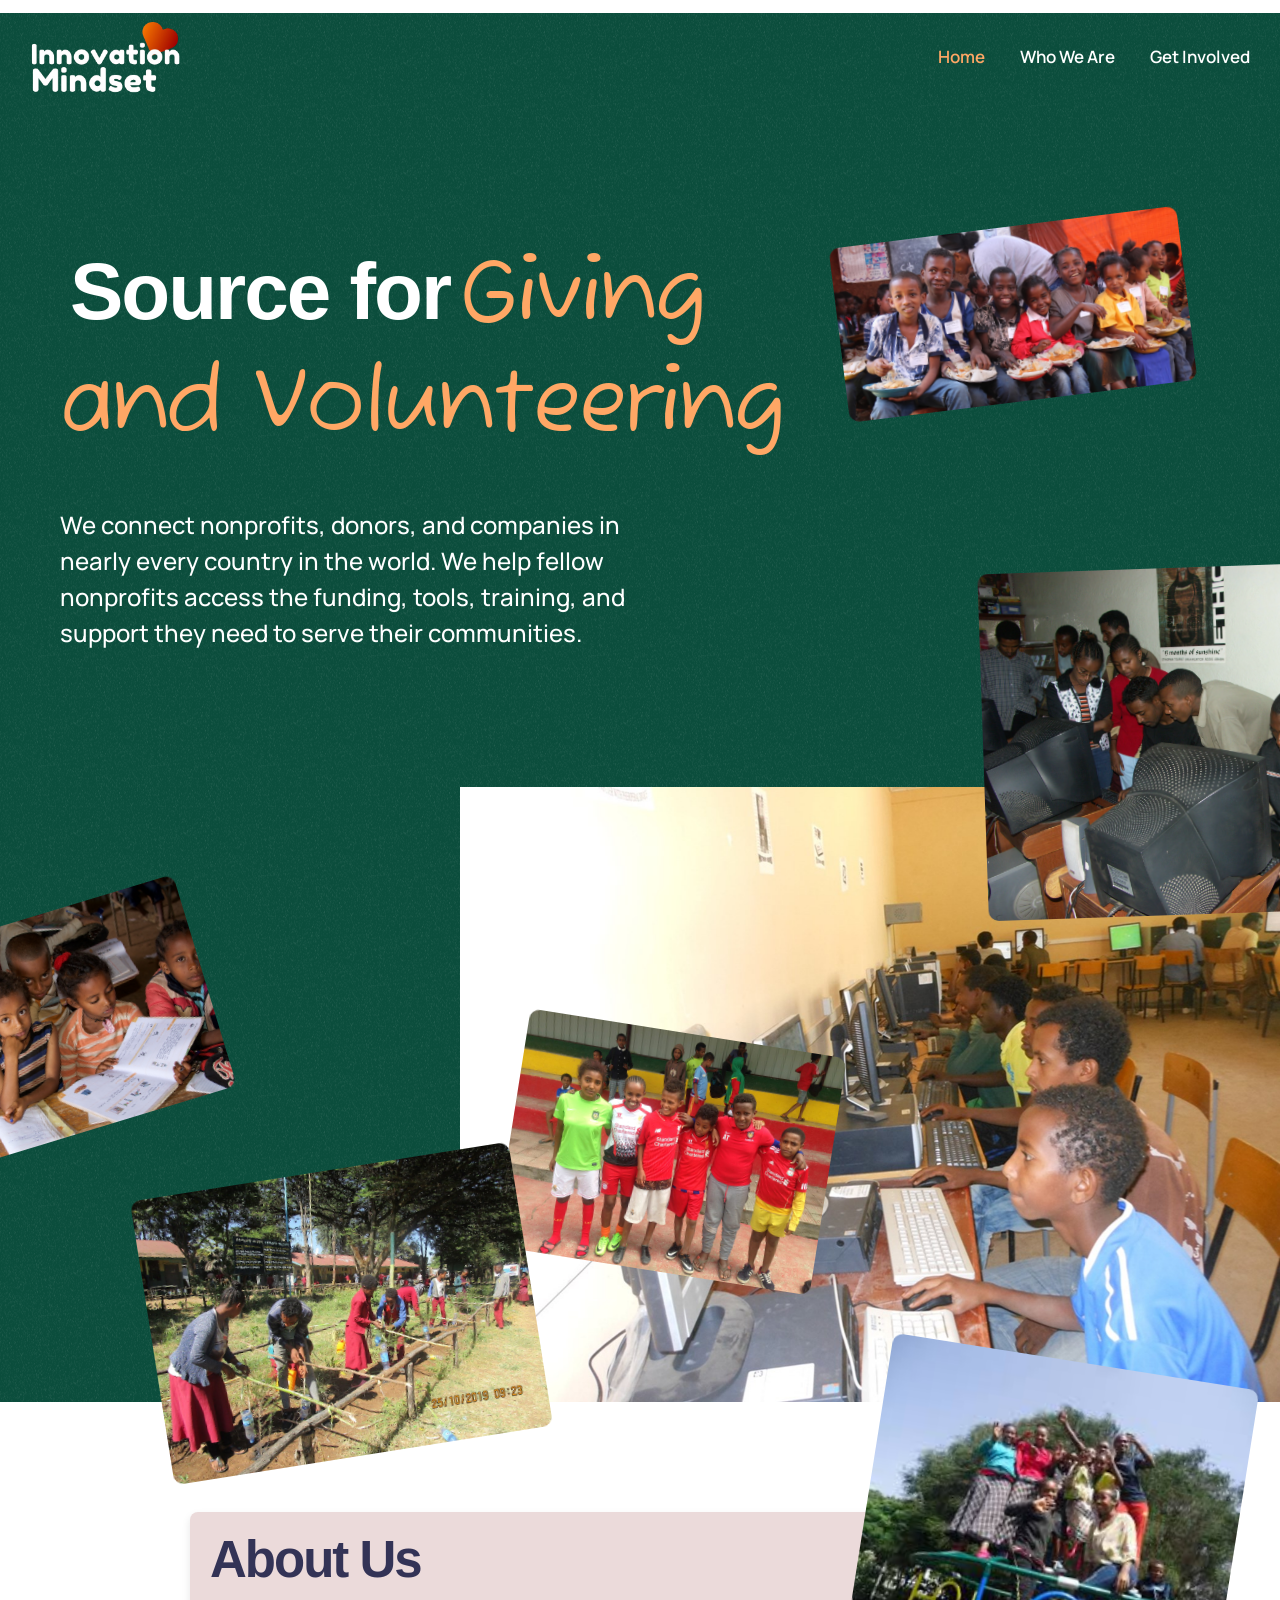
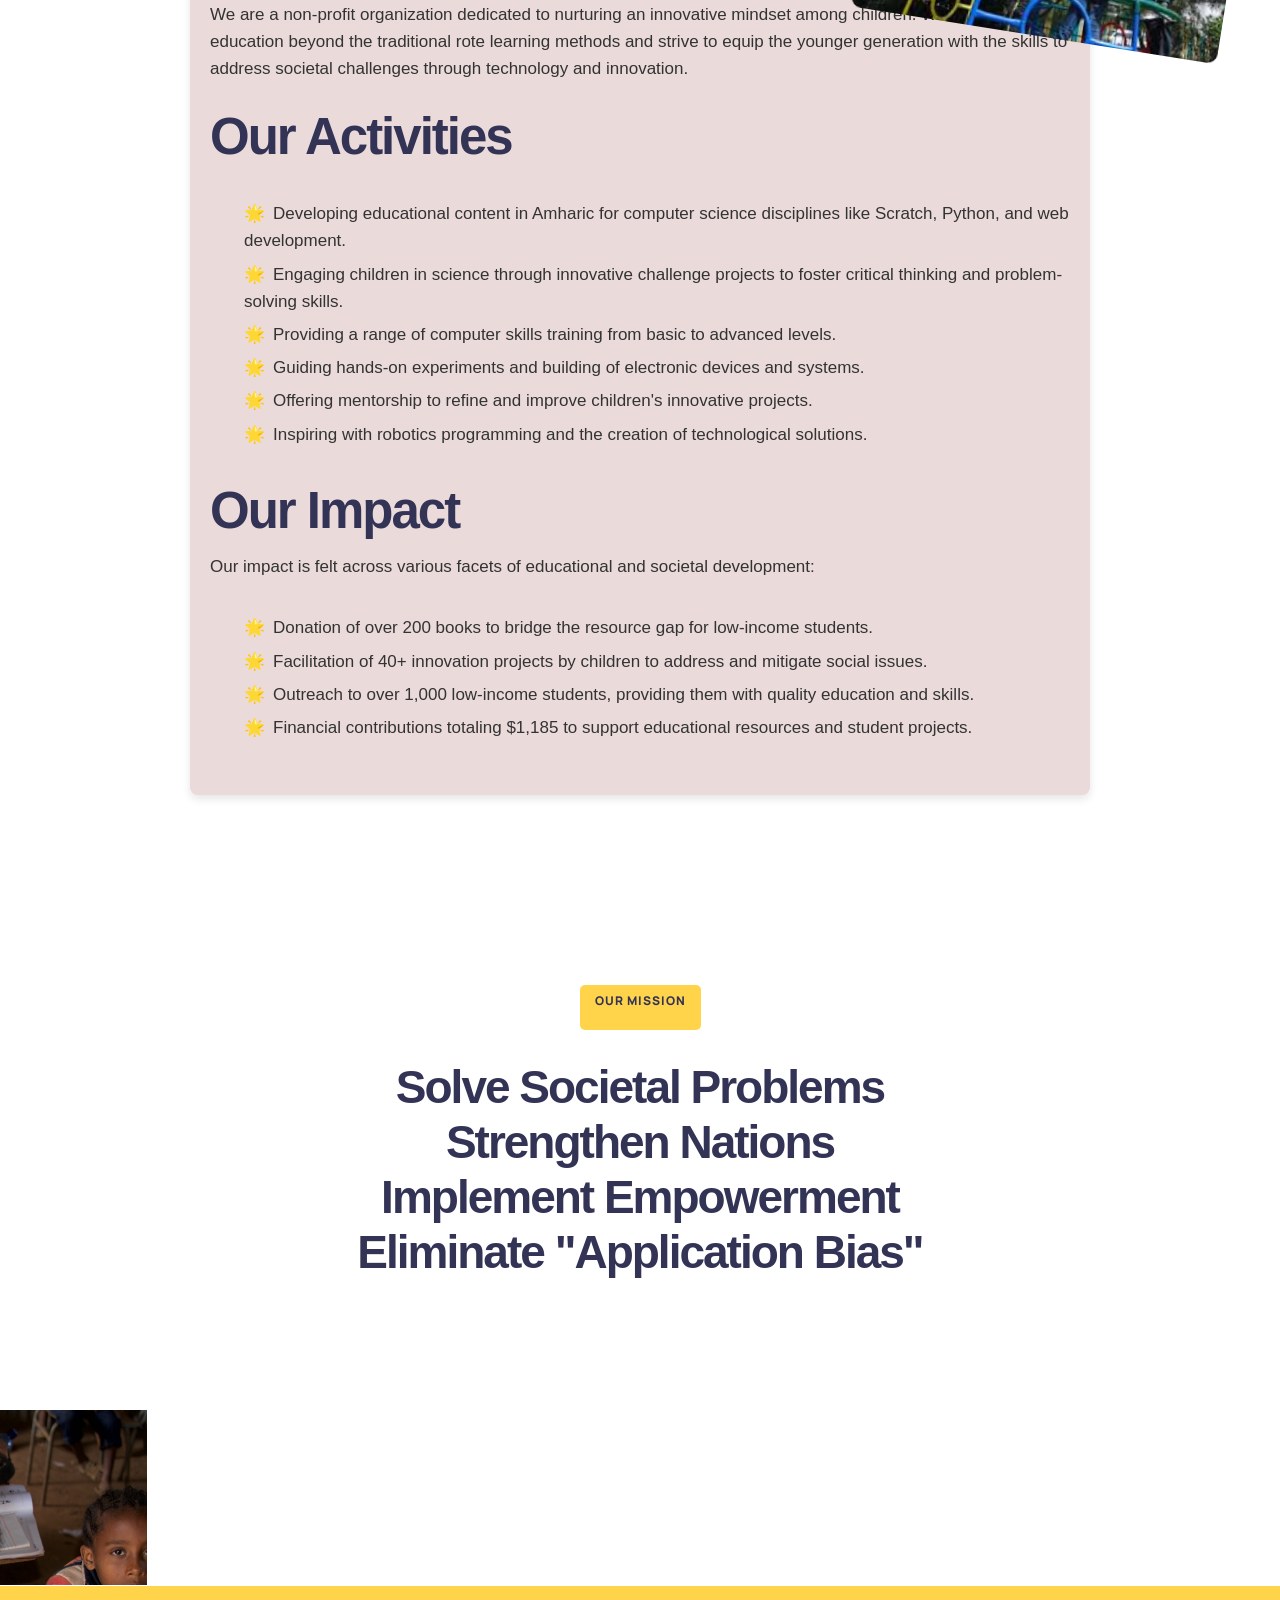
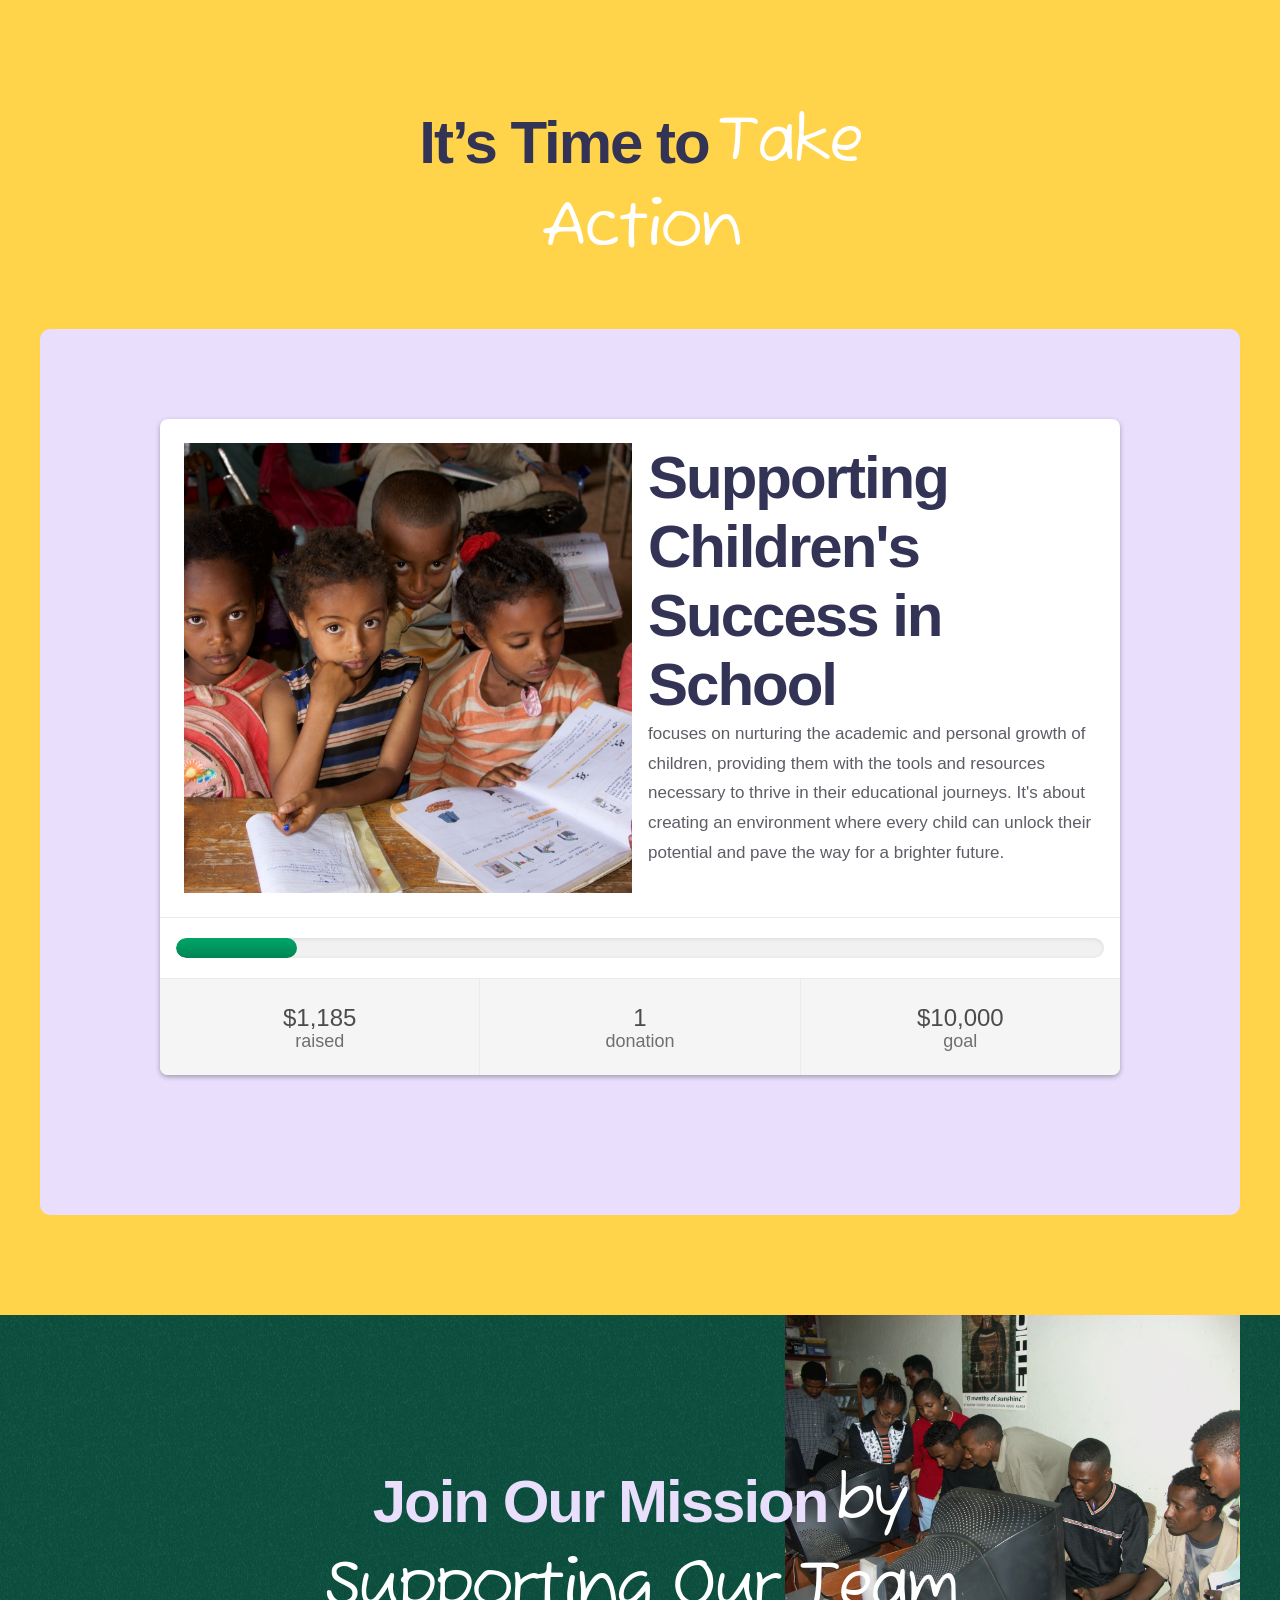
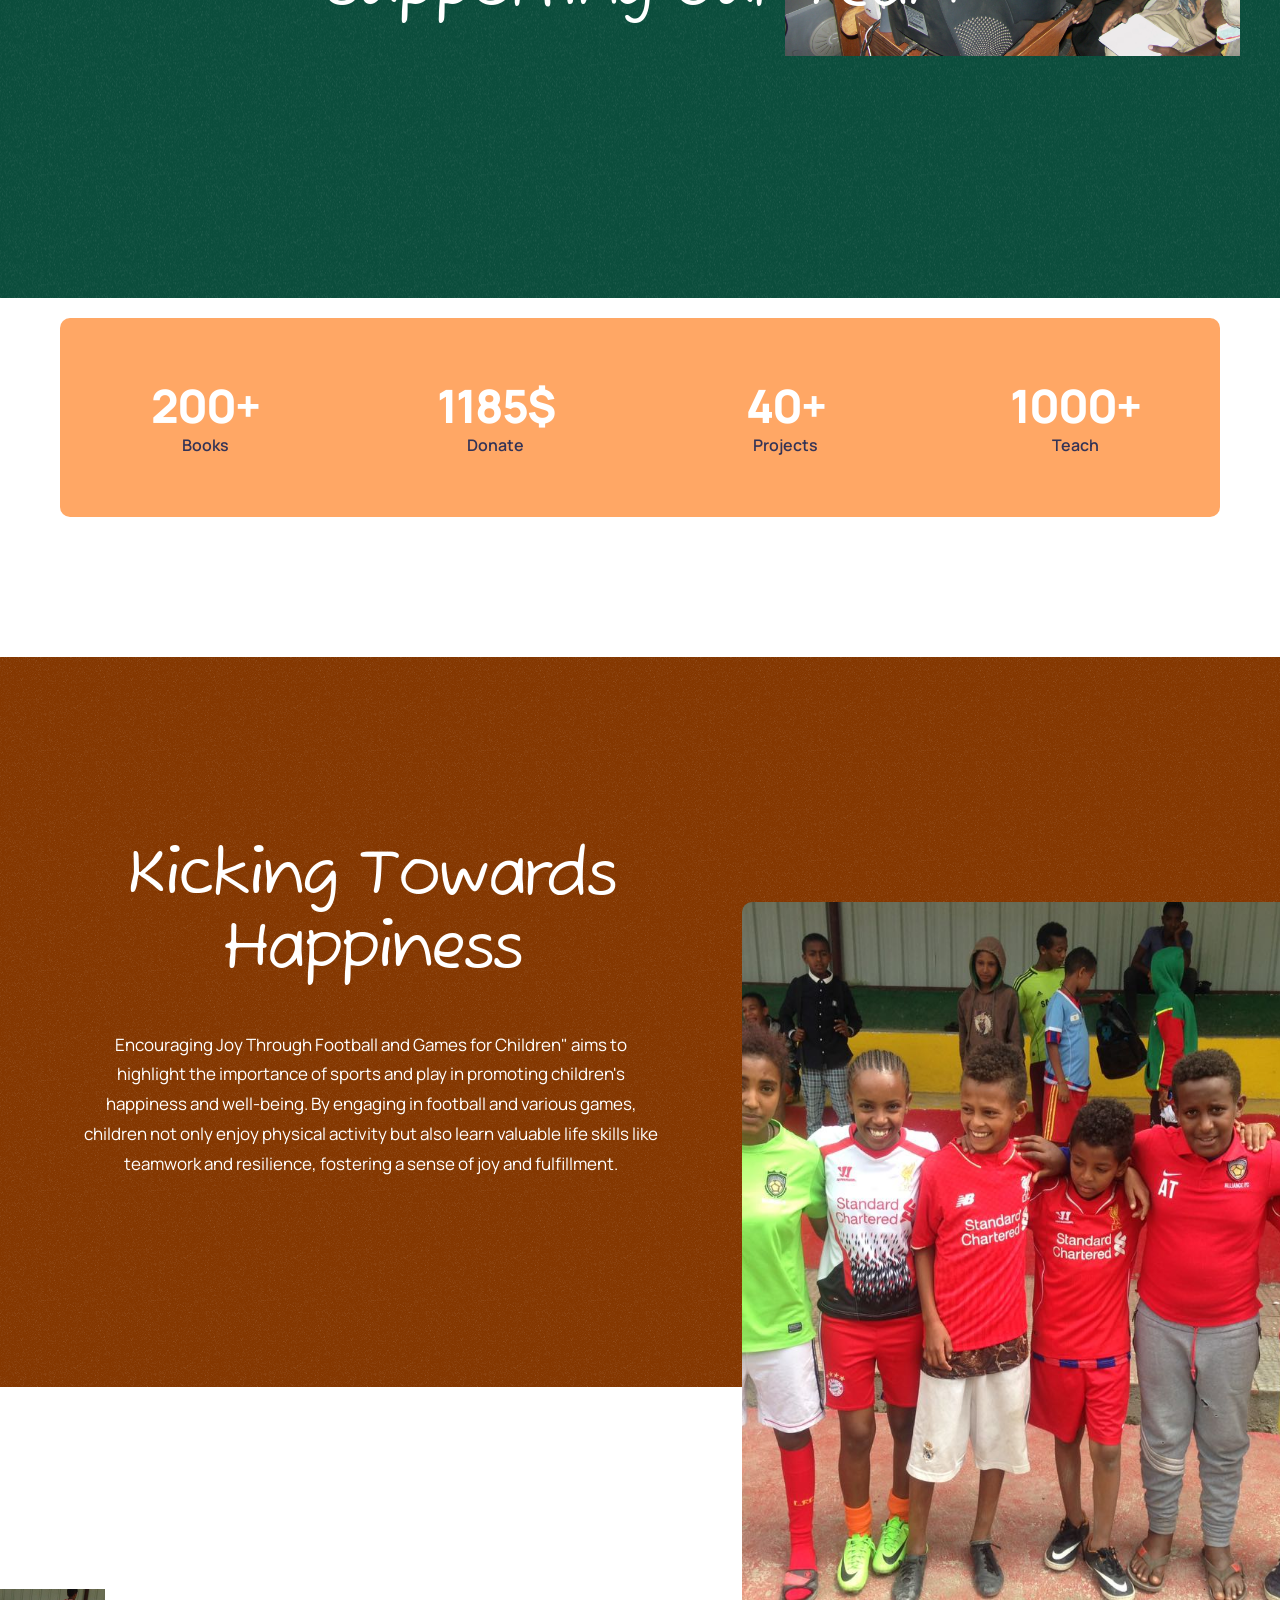
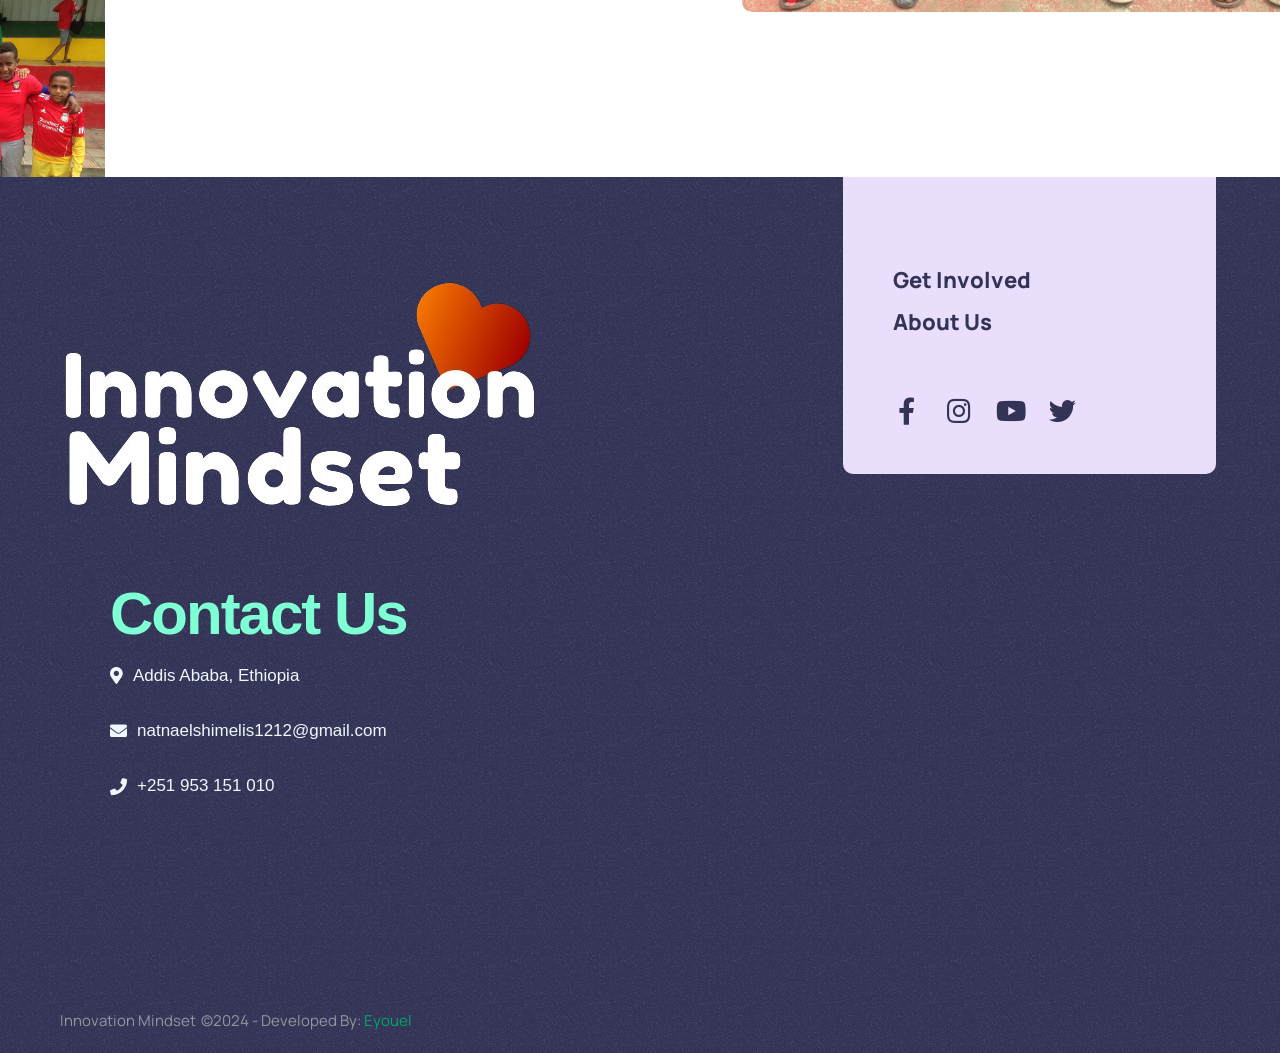
==== commit e348037c: "index.html" ====
--- a/index.html
+++ b/index.html
@@ -347,7 +347,7 @@
 					<li>Donation of over 200 books to bridge the resource gap for low-income students.</li>
 					<li>Facilitation of 40+ innovation projects by children to address and mitigate social issues.</li>
 					<li>Outreach to over 1,000 low-income students, providing them with quality education and skills.</li>
-					<li>Financial contributions totaling $11,855 to support educational resources and student projects.</li>
+					<li>Financial contributions totaling $1,185 to support educational resources and student projects.</li>
 				</ul>
 			</div>
 		</section>
